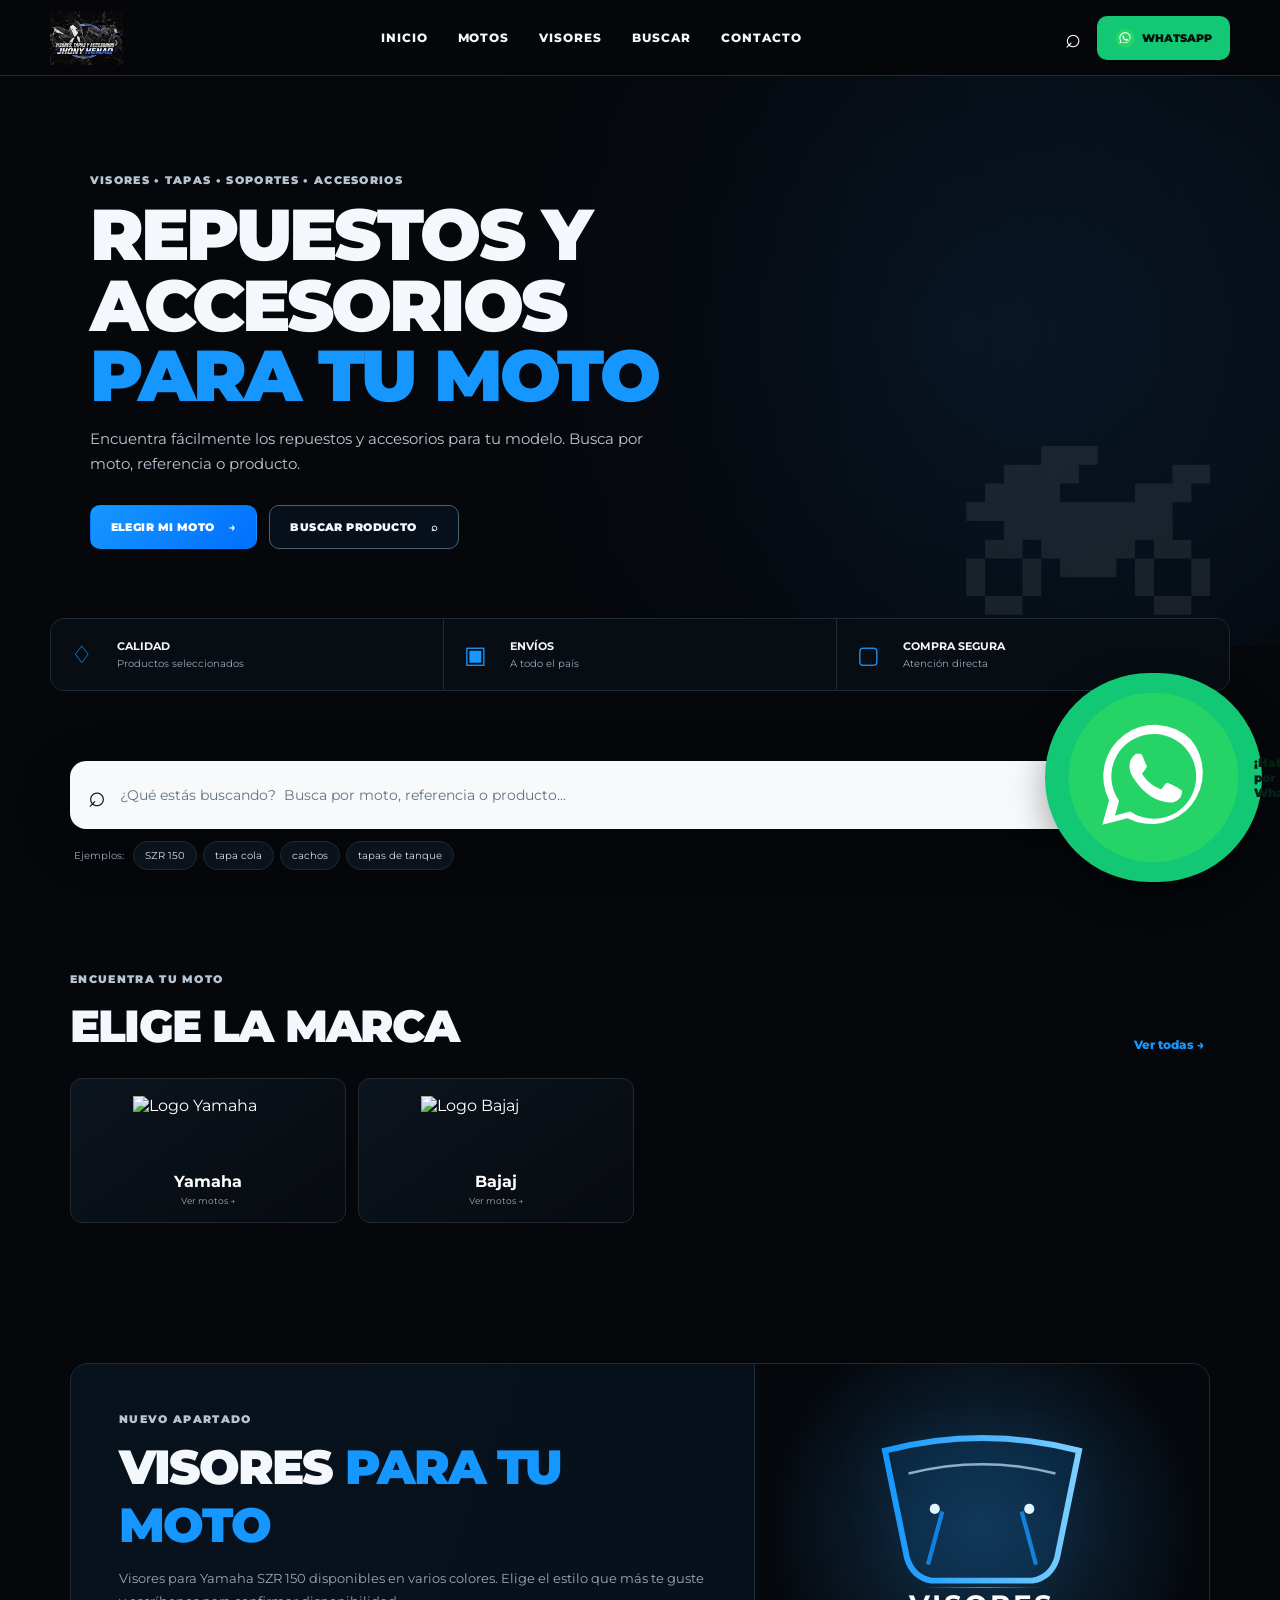
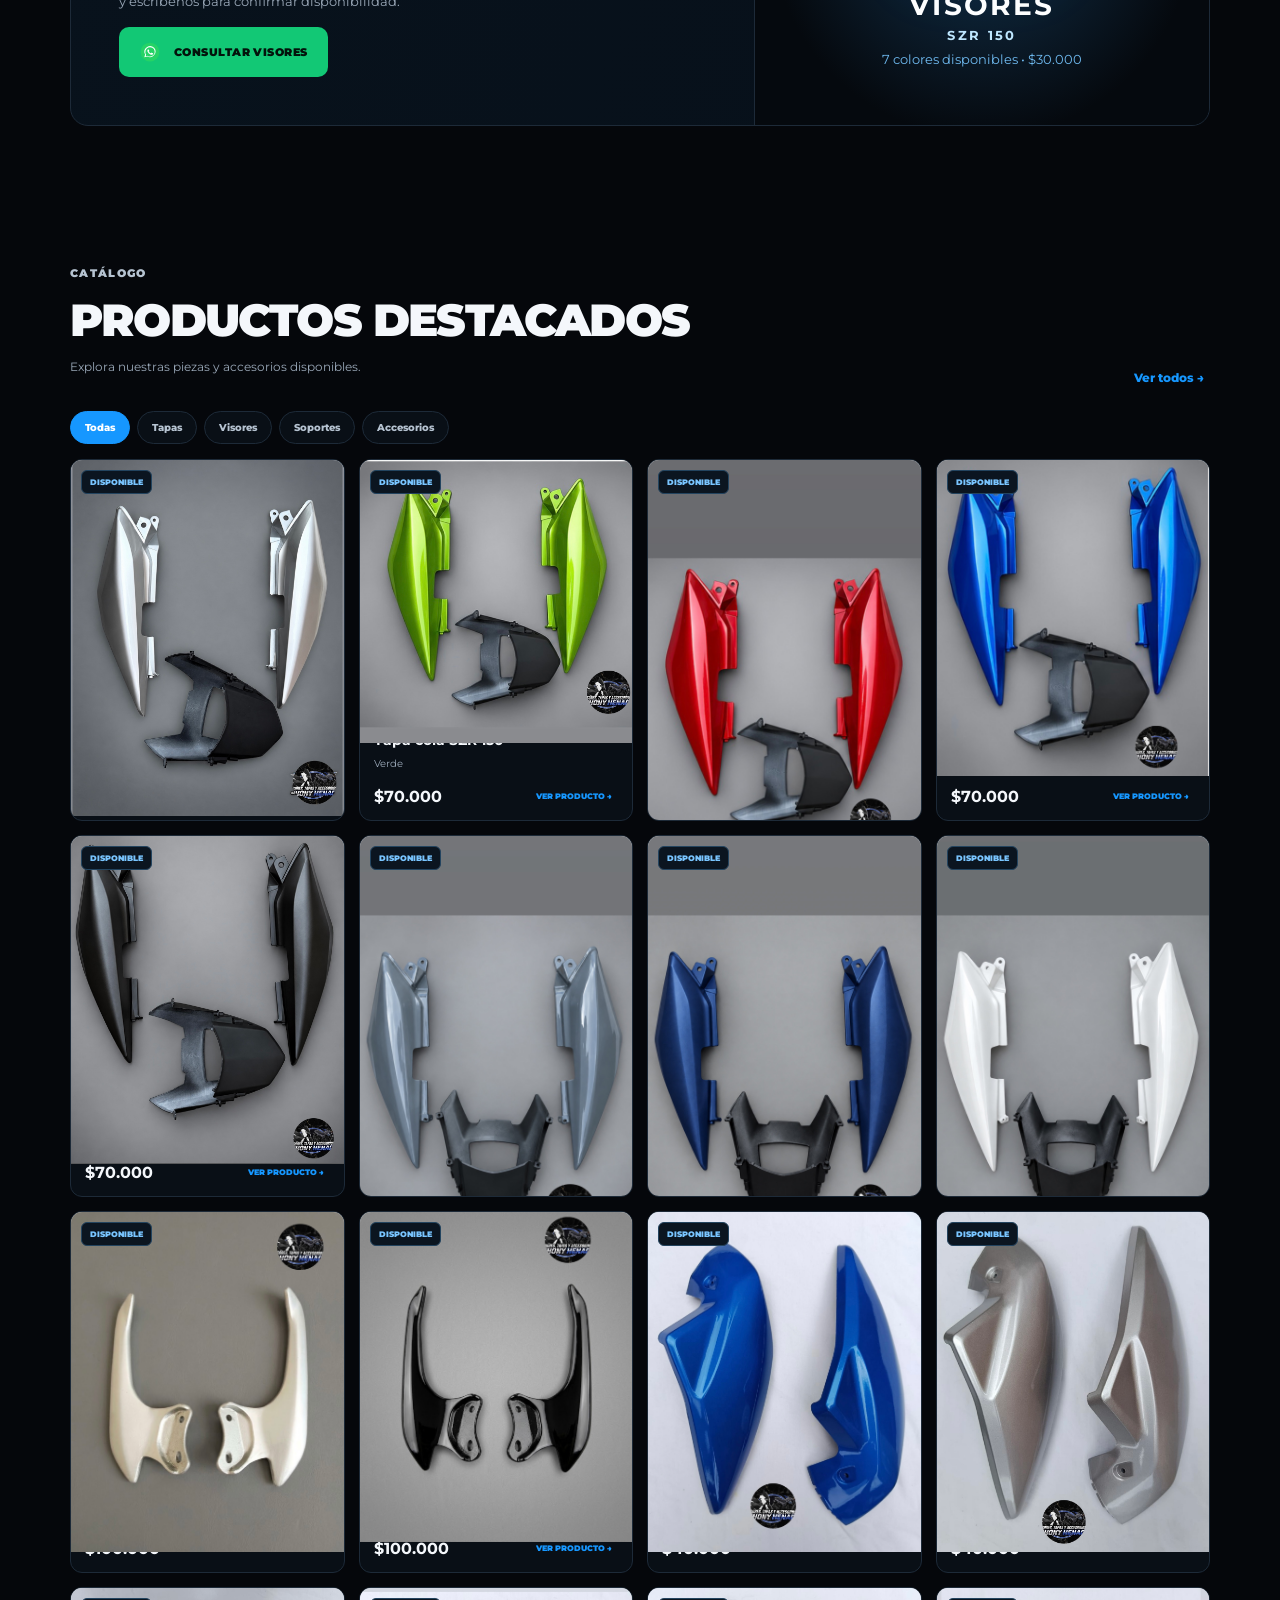
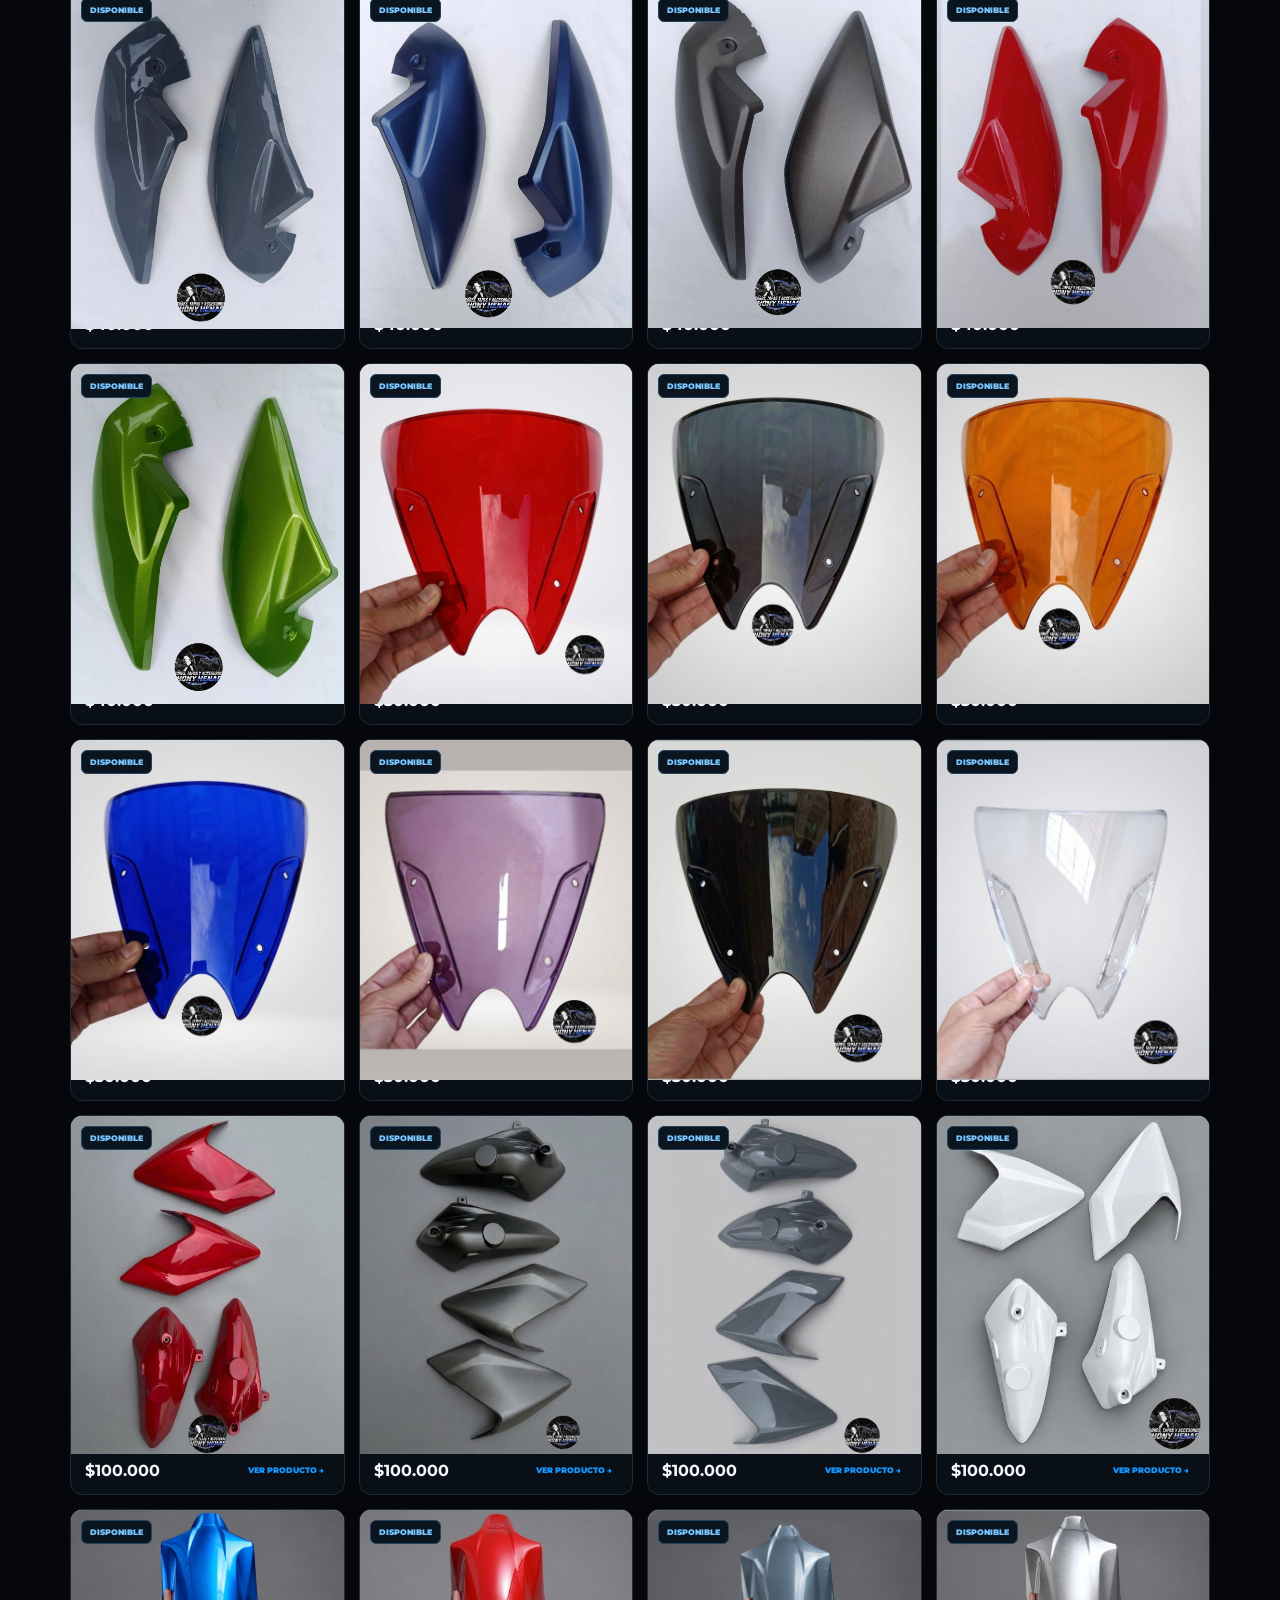
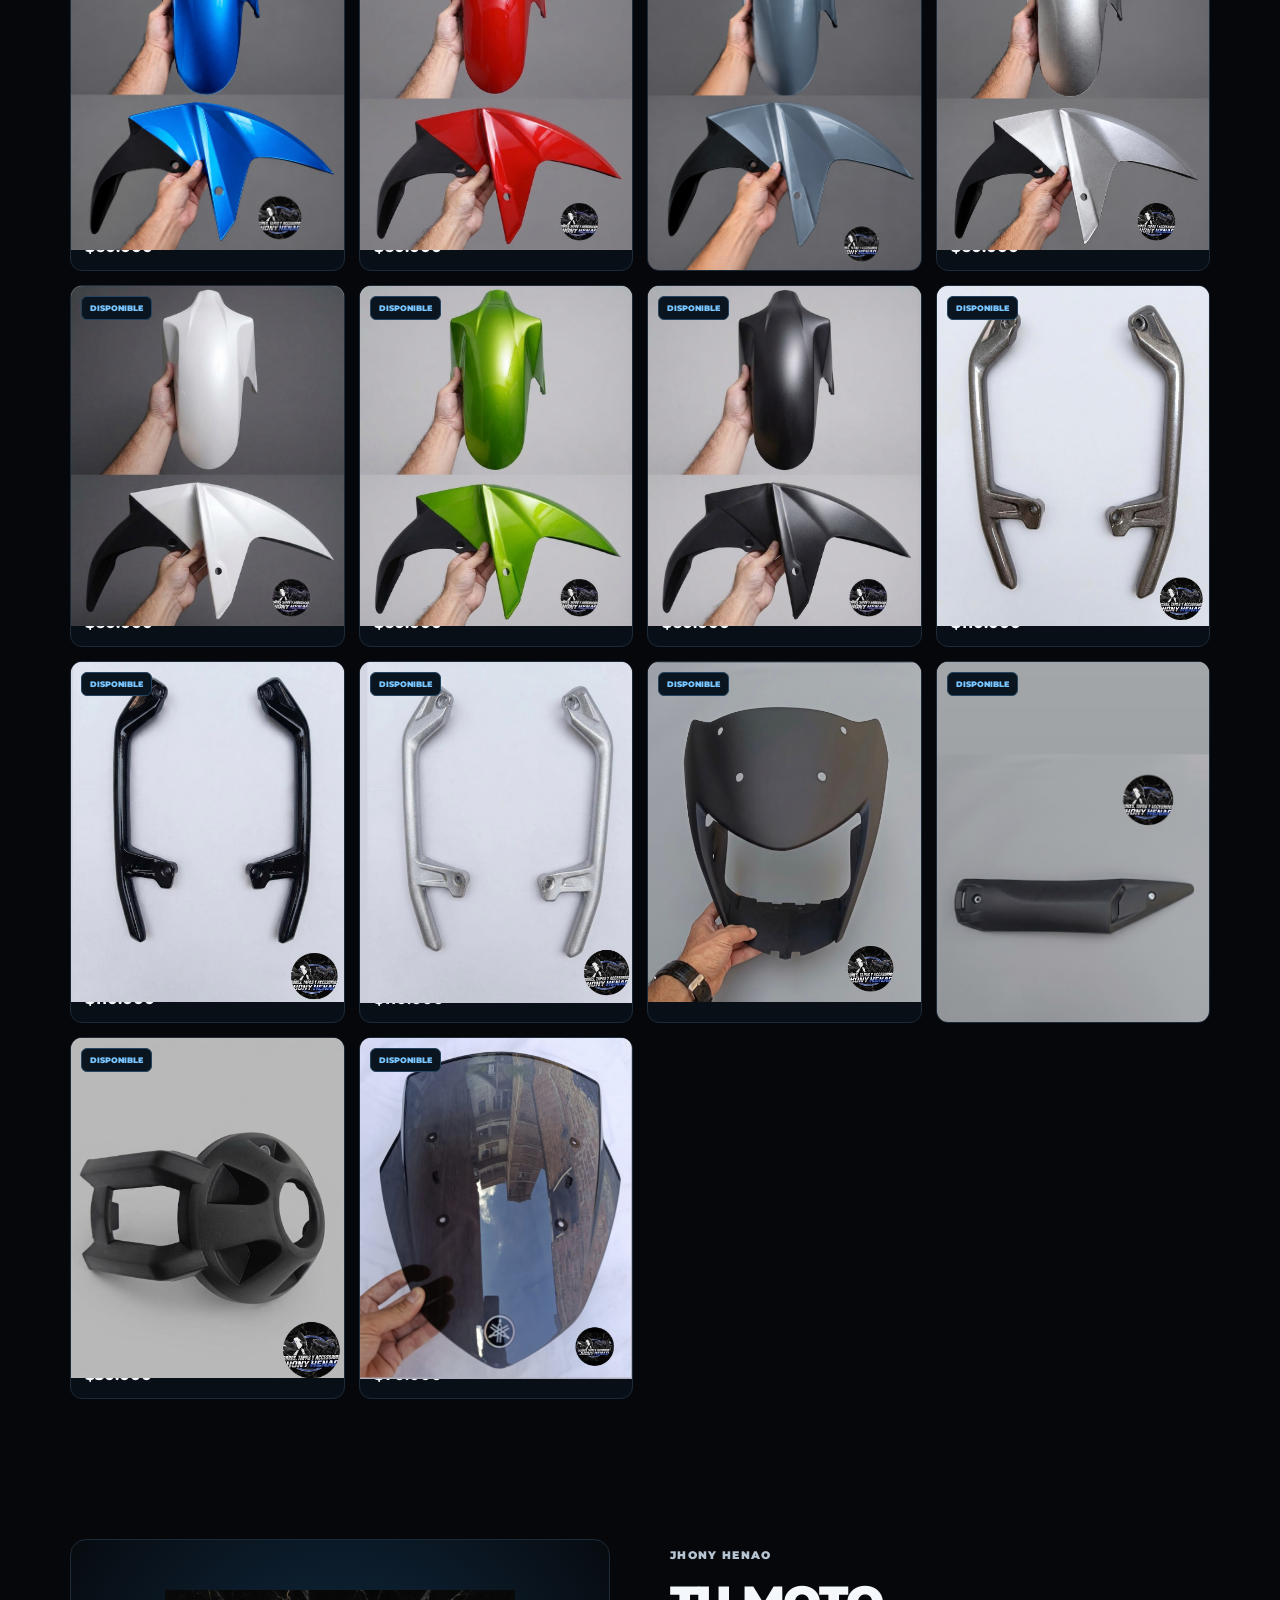
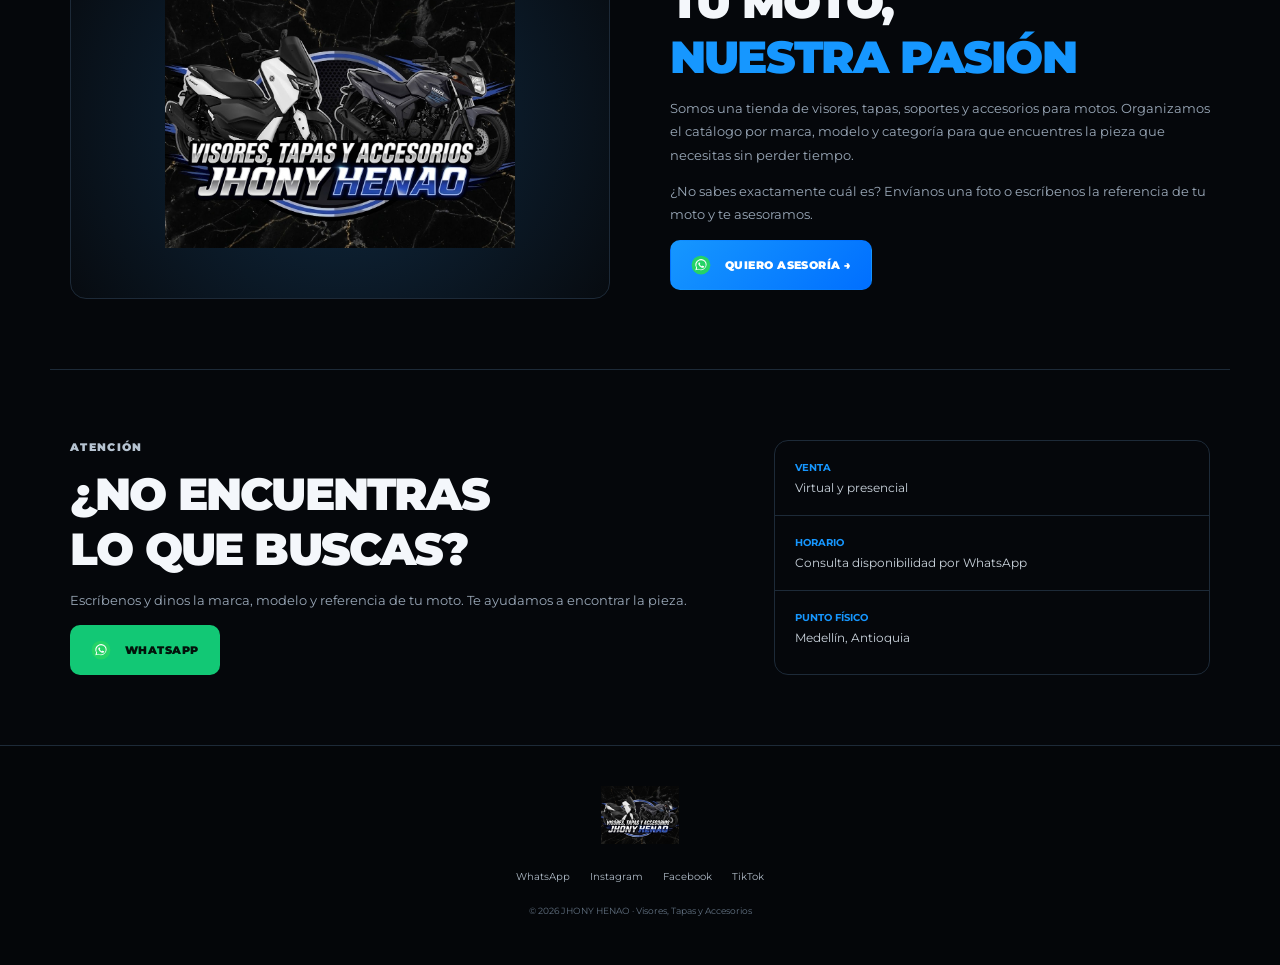
==== index.html @ 2db6bde0 "Add files via upload" ====
<!DOCTYPE html>
<html lang="es">
<head>
<meta charset="UTF-8">
<meta name="viewport" content="width=device-width, initial-scale=1.0, viewport-fit=cover">
<meta name="theme-color" content="#05070b">
<meta name="description" content="JHONY HENAO — Visores, tapas, soportes y accesorios para motos.">
<title>JHONY HENAO | Visores, Tapas y Accesorios</title>
<link rel="preconnect" href="https://fonts.googleapis.com">
<link rel="preconnect" href="https://fonts.gstatic.com" crossorigin>
<link href="https://fonts.googleapis.com/css2?family=Montserrat:wght@400;500;600;700;800;900&display=swap" rel="stylesheet">
<link rel="stylesheet" href="style.css?v=20260916-3">
</head>
<body>
<header class="site-header">
  <a class="brand" href="#inicio"><img src="logo.png" alt="JHONY HENAO"></a>
  <nav class="desktop-nav">
    <a href="#inicio">INICIO</a><a href="#motos">MOTOS</a><a href="#visores">VISORES</a><a href="#buscar">BUSCAR</a><a href="#contacto">CONTACTO</a>
  </nav>
  <div class="header-actions">
    <button class="icon-btn search-toggle" aria-label="Buscar">⌕</button>
    <a class="header-wa" href="https://api.whatsapp.com/send?phone=573016146491&text=Hola%2C%20JHONY%20HENAO.%20Quiero%20informaci%C3%B3n%20sobre%20un%20producto%20para%20mi%20moto." target="_blank" rel="noopener"><img src="whatsapp.svg" alt=""> WHATSAPP</a>
    <button class="menu-btn" id="menuBtn" aria-label="Abrir menú">☰</button>
  </div>
</header>

<div class="mobile-menu" id="mobileMenu">
  <a href="#inicio">Inicio</a><a href="#motos">Motos</a><a href="#visores">Visores</a><a href="#buscar">Buscar</a><a href="#contacto">Contacto</a>
</div>

<main id="inicio">
<section class="hero">
  <div class="hero-overlay"></div>
  <div class="hero-copy">
    <span class="eyebrow">VISORES • TAPAS • SOPORTES • ACCESORIOS</span>
    <h1>REPUESTOS Y ACCESORIOS<br><span>PARA TU MOTO</span></h1>
    <p>Encuentra fácilmente los repuestos y accesorios para tu modelo. Busca por moto, referencia o producto.</p>
    <div class="hero-actions">
      <a class="btn primary" href="#motos">ELEGIR MI MOTO <b>→</b></a>
      <a class="btn outline" href="#buscar">BUSCAR PRODUCTO <b>⌕</b></a>
    </div>
  </div>
</section>

<section class="trust-row">
  <div><span>♢</span><strong>CALIDAD</strong><small>Productos seleccionados</small></div>
  <div><span>▣</span><strong>ENVÍOS</strong><small>A todo el país</small></div>
  <div><span>▢</span><strong>COMPRA SEGURA</strong><small>Atención directa</small></div>
</section>

<section class="search-section" id="buscar">
  <div class="search-wrap">
    <span class="search-icon">⌕</span>
    <input id="searchInput" type="search" placeholder="¿Qué estás buscando?  Busca por moto, referencia o producto..." autocomplete="off">
    <button id="clearSearch" aria-label="Limpiar búsqueda">×</button>
  </div>
  <div class="search-hint">Ejemplos: <button data-search="SZR 150">SZR 150</button><button data-search="tapa cola">tapa cola</button><button data-search="cachos">cachos</button><button data-search="tapas de tanque">tapas de tanque</button></div>
</section>

<section class="section" id="motos">
  <div class="section-head"><div><span class="eyebrow">ENCUENTRA TU MOTO</span><h2>ELIGE LA MARCA</h2></div><button class="text-link" id="allBrands">Ver todas →</button></div>
  <div class="brand-grid" id="brandGrid"></div>
</section>

<section class="section model-section hidden" id="modelSection">
  <div class="section-head"><div><button class="back-link" id="backBrands">← Marcas</button><span class="eyebrow" id="selectedBrandLabel">MARCA</span><h2>ELIGE EL MODELO</h2></div></div>
  <div class="model-grid" id="modelGrid"></div>
</section>

<section class="section moto-section hidden" id="motoSection">
  <div class="moto-banner">
    <div><button class="back-link" id="backModels">← Modelos</button><span class="eyebrow" id="motoBrand">YAMAHA</span><h2 id="motoTitle">SZR 150</h2><p>Repuestos y accesorios disponibles para esta referencia.</p></div>
    <button class="btn primary" id="showMotoProducts">VER TODOS LOS PRODUCTOS →</button>
  </div>
  <div class="category-grid" id="categoryGrid"></div>
</section>

<section class="section visor-feature" id="visores">
  <div class="visor-feature-card">
    <div><span class="eyebrow">NUEVO APARTADO</span><h2>VISORES <span>PARA TU MOTO</span></h2><p>Visores para Yamaha SZR 150 disponibles en varios colores. Elige el estilo que más te guste y escríbenos para confirmar disponibilidad.</p><a class="btn wa" href="https://api.whatsapp.com/send?phone=573016146491&text=Hola%2C%20JHONY%20HENAO.%20Busco%20un%20visor%20para%20mi%20moto." target="_blank" rel="noopener"><img class="wa-icon" src="whatsapp.svg" alt=""> CONSULTAR VISORES</a></div>
    <div class="visor-art">
      <div class="visor-emblem" aria-hidden="true">
        <svg viewBox="0 0 320 210" role="img"><defs><linearGradient id="visorGlow" x1="0" x2="1"><stop offset="0" stop-color="#1697ff"/><stop offset="1" stop-color="#7bd0ff"/></linearGradient></defs><path d="M45 34 Q160 4 275 34 L249 161 Q242 184 220 188 L100 188 Q78 184 71 161 Z" fill="rgba(22,151,255,.08)" stroke="url(#visorGlow)" stroke-width="7"/><path d="M73 61 Q160 39 247 61" fill="none" stroke="#bfe8ff" stroke-width="3" opacity=".7"/><path d="M96 169 L113 106 M224 169 L207 106" stroke="#1697ff" stroke-width="5" opacity=".8"/><circle cx="104" cy="103" r="6" fill="#dff5ff"/><circle cx="216" cy="103" r="6" fill="#dff5ff"/></svg>
      </div><b>VISORES</b><strong>SZR 150</strong><small>7 colores disponibles • $30.000</small></div>
  </div>
</section>

<section class="section products-section" id="catalogo">
  <div class="section-head"><div><span class="eyebrow">CATÁLOGO</span><h2 id="productsTitle">PRODUCTOS DESTACADOS</h2><p id="productsSub">Explora nuestras piezas y accesorios disponibles.</p></div><button class="text-link" id="showAllProducts">Ver todos →</button></div>
  <div class="filter-row" id="filterRow">
    <button class="filter active" data-cat="Todas">Todas</button><button class="filter" data-cat="Tapas">Tapas</button><button class="filter" data-cat="Visores">Visores</button><button class="filter" data-cat="Soportes">Soportes</button><button class="filter" data-cat="Accesorios">Accesorios</button>
  </div>
  <div class="products" id="products"></div>
  <div class="empty-state hidden" id="emptyState"><strong>No encontramos esa pieza.</strong><span>Escríbenos por WhatsApp y te ayudamos a encontrarla.</span><a class="btn primary" href="https://api.whatsapp.com/send?phone=573016146491&text=Hola%2C%20JHONY%20HENAO.%20No%20encuentro%20la%20pieza%20que%20busco.%20%C2%BFMe%20pueden%20ayudar%3F" target="_blank" rel="noopener"><img class="wa-icon" src="whatsapp.svg" alt=""> PREGUNTAR POR WHATSAPP</a></div>
</section>

<section class="section about" id="nosotros">
  <div class="about-card"><img src="logo.png" alt="JHONY HENAO"></div>
  <div><span class="eyebrow">JHONY HENAO</span><h2>TU MOTO,<br><span>NUESTRA PASIÓN</span></h2><p>Somos una tienda de visores, tapas, soportes y accesorios para motos. Organizamos el catálogo por marca, modelo y categoría para que encuentres la pieza que necesitas sin perder tiempo.</p><p>¿No sabes exactamente cuál es? Envíanos una foto o escríbenos la referencia de tu moto y te asesoramos.</p><a class="btn primary" href="https://api.whatsapp.com/send?phone=573016146491&text=Hola%2C%20JHONY%20HENAO.%20Necesito%20asesor%C3%ADa%20para%20encontrar%20un%20repuesto%20para%20mi%20moto." target="_blank" rel="noopener"><img class="wa-icon" src="whatsapp.svg" alt=""> QUIERO ASESORÍA →</a></div>
</section>

<section class="section location" id="contacto">
  <div><span class="eyebrow">ATENCIÓN</span><h2>¿NO ENCUENTRAS<br>LO QUE BUSCAS?</h2><p>Escríbenos y dinos la marca, modelo y referencia de tu moto. Te ayudamos a encontrar la pieza.</p><a class="btn wa" href="https://api.whatsapp.com/send?phone=573016146491&text=Hola%2C%20JHONY%20HENAO.%20Quiero%20consultar%20por%20un%20repuesto%20para%20mi%20moto." target="_blank" rel="noopener"><img class="wa-icon" src="whatsapp.svg" alt=""> WHATSAPP</a></div>
  <div class="contact-info"><div><b>VENTA</b><span>Virtual y presencial</span></div><div><b>HORARIO</b><span>Consulta disponibilidad por WhatsApp</span></div><div><b>PUNTO FÍSICO</b><span>Medellín, Antioquia</span></div></div>
</section>
</main>

<footer><img src="logo.png" alt="JHONY HENAO"><div class="socials"><a href="https://wa.me/573016146491" target="_blank">WhatsApp</a><a href="#">Instagram</a><a href="#">Facebook</a><a href="#">TikTok</a></div><p>© <span id="year"></span> JHONY HENAO · Visores, Tapas y Accesorios</p></footer>

<a class="float-wa" href="https://api.whatsapp.com/send?phone=573016146491&text=Hola%2C%20JHONY%20HENAO.%20Necesito%20ayuda%20con%20un%20producto%20para%20mi%20moto." target="_blank" rel="noopener" aria-label="WhatsApp"><img src="whatsapp.svg" alt=""><span>¡Hablemos por WhatsApp!</span></a>

<div class="modal" id="productModal" aria-hidden="true">
  <div class="modal-backdrop" id="modalBackdrop"></div>
  <div class="modal-card"><button class="modal-close" id="modalClose">×</button><div class="modal-media"><img id="modalImage" src="" alt=""><div class="modal-thumbs" id="modalThumbs"></div></div><div class="modal-info"><span class="eyebrow" id="modalCategory">PRODUCTO</span><h2 id="modalName"></h2><strong id="modalPrice"></strong><p id="modalCompatibility"></p><p id="modalDescription"></p><div class="modal-tags" id="modalTags"></div><a class="btn wa full" id="modalWhatsapp" target="_blank" rel="noopener">CONSULTAR POR WHATSAPP</a></div></div>
</div>
<script src="productos.js?v=20260916-3"></script>
<script src="script.js?v=20260916-3"></script>
</body>
</html>
---- style.css ----
:root{--bg:#05070b;--panel:#0a0f16;--panel2:#0d141d;--line:#1d2a38;--text:#f4f7fb;--muted:#9aa8b8;--blue:#1697ff;--blue2:#006fff;--green:#12c875;--max:1180px}*{box-sizing:border-box}html{scroll-behavior:smooth}body{margin:0;background:var(--bg);color:var(--text);font-family:Montserrat,Arial,sans-serif}body.no-scroll{overflow:hidden}a{text-decoration:none;color:inherit}button,input{font:inherit}button{cursor:pointer}.site-header{height:76px;position:sticky;top:0;z-index:50;display:flex;align-items:center;justify-content:space-between;padding:10px max(18px,calc((100% - var(--max))/2));background:rgba(5,7,11,.94);backdrop-filter:blur(14px);border-bottom:1px solid var(--line)}.brand img{height:54px;width:auto;display:block}.desktop-nav{display:flex;gap:30px;font-size:12px;font-weight:800;letter-spacing:.08em}.desktop-nav a:hover{color:var(--blue)}.header-actions{display:flex;align-items:center;gap:10px}.icon-btn,.menu-btn{background:none;border:0;color:white;font-size:27px}.menu-btn{display:none}.header-wa{background:var(--green);color:#03130b;padding:12px 18px;border-radius:10px;font-size:11px;font-weight:900}.mobile-menu{display:none}.hero{min-height:570px;position:relative;display:flex;align-items:center;max-width:1400px;margin:auto;overflow:hidden;background:radial-gradient(circle at 75% 45%,#0b243c 0,#05070b 52%)}.hero:after{content:'🏍';position:absolute;right:4%;bottom:-25px;font-size:300px;opacity:.08;filter:grayscale(1)}.hero-overlay{position:absolute;inset:0;background:linear-gradient(90deg,#05070b 0%,rgba(5,7,11,.88) 42%,rgba(5,7,11,.22) 100%)}.hero-copy{position:relative;z-index:2;max-width:760px;padding:80px 7%}.eyebrow{display:block;color:#b6c3d1;font-size:11px;font-weight:900;letter-spacing:.12em;margin-bottom:12px}.hero h1,h2{margin:0;font-weight:900;letter-spacing:-.04em}.hero h1{font-size:clamp(38px,6vw,72px);line-height:.98}.hero h1 span,h2 span{color:var(--blue)}.hero p{max-width:620px;color:#bdc7d2;line-height:1.7;font-size:15px}.hero-actions{display:flex;gap:12px;flex-wrap:wrap;margin-top:28px}.btn{display:inline-flex;align-items:center;justify-content:center;gap:14px;border:1px solid transparent;border-radius:10px;padding:14px 20px;font-size:11px;font-weight:900;letter-spacing:.04em}.btn.primary{background:linear-gradient(135deg,var(--blue),var(--blue2));color:#fff}.btn.outline{border-color:#496276;background:#07101a}.btn.wa{background:var(--green);color:#03130b}.btn.full{width:100%;margin-top:18px}.trust-row{max-width:var(--max);margin:-28px auto 0;position:relative;z-index:4;display:grid;grid-template-columns:repeat(3,1fr);gap:1px;background:var(--line);border:1px solid var(--line);border-radius:14px;overflow:hidden}.trust-row>div{background:#080d13;padding:20px;display:grid;grid-template-columns:36px 1fr;column-gap:10px;align-items:center}.trust-row span{grid-row:span 2;color:var(--blue);font-size:24px}.trust-row strong{font-size:11px}.trust-row small{color:var(--muted);font-size:10px;margin-top:4px}.search-section,.section{max-width:var(--max);margin:0 auto;padding:70px 20px}.search-section{padding-bottom:20px}.search-wrap{height:68px;background:#f7f9fb;border-radius:16px;display:flex;align-items:center;padding:0 18px;color:#101820;box-shadow:0 14px 50px rgba(0,0,0,.28)}.search-icon{font-size:30px;margin-right:12px}.search-wrap input{border:0;outline:0;background:none;flex:1;font-size:14px;color:#17202a}.search-wrap input::placeholder{color:#647383}.search-wrap button{border:0;background:none;font-size:25px;color:#52606d}.search-hint{padding:12px 4px;color:var(--muted);font-size:10px}.search-hint button{background:#0b121a;border:1px solid var(--line);color:#d6dee7;border-radius:99px;padding:7px 11px;margin-left:6px;font-size:10px}.section-head{display:flex;justify-content:space-between;align-items:end;gap:20px;margin-bottom:25px}.section h2{font-size:clamp(28px,4vw,45px)}.section-head p{color:var(--muted);font-size:12px}.text-link,.back-link{background:none;border:0;color:var(--blue);font-weight:800;font-size:12px}.brand-grid{display:grid;grid-template-columns:repeat(4,1fr);gap:12px}.brand-card{min-height:145px;border:1px solid var(--line);background:linear-gradient(145deg,#0c141d,#070b10);border-radius:12px;color:white;text-align:left;padding:20px;display:flex;flex-direction:column;justify-content:center;align-items:center;transition:.2s}.brand-card:hover,.model-card:hover,.category-card:hover{border-color:var(--blue);transform:translateY(-2px)}.brand-mark{width:52px;height:52px;border-radius:50%;display:grid;place-items:center;background:#081a2d;border:1px solid #194a72;color:#1b9cff;font-size:26px;font-weight:900;margin-bottom:12px}.brand-card strong{font-size:16px}.brand-card small,.model-card small{font-size:9px;color:var(--muted);margin-top:7px}.hidden{display:none!important}.model-grid{display:grid;grid-template-columns:repeat(2,1fr);gap:10px}.model-card{border:1px solid var(--line);background:#090f16;border-radius:12px;color:white;padding:10px;display:flex;align-items:center;text-align:left;gap:14px;transition:.2s}.model-card i{margin-left:auto;font-size:24px;color:var(--muted)}.model-placeholder{width:70px;height:58px;border-radius:8px;background:#eef0f2;color:#17202a;display:grid;place-items:center;font-size:28px}.moto-banner{background:linear-gradient(120deg,#0a1621,#071018);border:1px solid var(--line);border-radius:16px;padding:32px;display:flex;align-items:end;justify-content:space-between;gap:20px;margin-bottom:18px}.moto-banner p{color:var(--muted);font-size:12px}.category-grid{display:grid;grid-template-columns:repeat(3,1fr);gap:12px}.category-card{background:#090f16;border:1px solid var(--line);border-radius:12px;color:white;text-align:left;padding:22px;min-height:155px;display:flex;flex-direction:column;transition:.2s}.category-card>span{font-size:26px;color:var(--blue);margin-bottom:20px}.category-card b{font-size:15px}.category-card small{color:var(--muted);line-height:1.5;margin-top:7px}.category-card em{font-style:normal;color:var(--blue);font-size:10px;font-weight:800;margin-top:auto}.filter-row{display:flex;gap:7px;overflow:auto;padding-bottom:15px}.filter{white-space:nowrap;border:1px solid var(--line);background:#090f16;color:#b6c3d1;padding:9px 14px;border-radius:99px;font-size:10px;font-weight:800}.filter.active{background:var(--blue);border-color:var(--blue);color:#fff}.products{display:grid;grid-template-columns:repeat(4,1fr);gap:14px}.product{background:#090f16;border:1px solid var(--line);border-radius:12px;overflow:hidden;cursor:pointer;transition:.2s}.product:hover{transform:translateY(-3px);border-color:#31506a}.product-image{height:230px;background:#e9ebed;position:relative;display:grid;place-items:center}.product-image img{width:100%;height:100%;object-fit:contain}.tag{position:absolute;left:10px;top:10px;background:#0b1520;color:#79c5ff;border:1px solid #23445f;padding:6px 8px;border-radius:6px;font-size:8px;font-weight:900}.product-info{padding:14px}.product-type{font-size:8px;color:#6fbaf0;font-weight:900}.product-info h3{margin:8px 0 3px;font-size:14px}.product-info>small{color:var(--muted);font-size:10px}.product-bottom{display:flex;align-items:center;justify-content:space-between;gap:8px;margin-top:16px}.product-bottom strong{font-size:16px}.product-bottom button{border:0;background:none;color:var(--blue);font-size:8px;font-weight:900}.empty-state{border:1px dashed #294158;border-radius:14px;padding:35px;text-align:center;display:flex;flex-direction:column;align-items:center;gap:8px}.empty-state span{color:var(--muted);font-size:12px;margin-bottom:10px}.about{display:grid;grid-template-columns:1fr 1fr;gap:60px;align-items:center}.about-card{min-height:360px;border:1px solid var(--line);border-radius:16px;background:radial-gradient(circle,#102b43,#070b10);display:grid;place-items:center}.about-card img{width:min(65%,380px)}.about p,.location p{color:var(--muted);line-height:1.8;font-size:13px}.location{display:grid;grid-template-columns:1.2fr .8fr;gap:50px;border-top:1px solid var(--line)}.contact-info{border:1px solid var(--line);border-radius:14px;overflow:hidden}.contact-info div{padding:20px;border-bottom:1px solid var(--line);display:flex;flex-direction:column;gap:6px}.contact-info div:last-child{border:0}.contact-info b{font-size:10px;color:var(--blue)}.contact-info span{font-size:12px;color:#cbd4dd}footer{border-top:1px solid var(--line);padding:40px 20px;text-align:center;background:#040609}footer img{height:58px}.socials{display:flex;justify-content:center;gap:20px;margin:22px 0}.socials a{font-size:10px;color:#aeb9c5}footer p{font-size:9px;color:#627181}.float-wa{position:fixed;right:18px;bottom:18px;z-index:45;background:var(--green);color:#032114;border-radius:999px;padding:14px 18px;display:flex;align-items:center;gap:10px;font-size:12px;font-weight:900;box-shadow:0 12px 35px rgba(0,0,0,.35)}.modal{position:fixed;inset:0;z-index:100;display:none;align-items:center;justify-content:center;padding:18px}.modal.open{display:flex}.modal-backdrop{position:absolute;inset:0;background:rgba(0,0,0,.75);backdrop-filter:blur(8px)}.modal-card{position:relative;z-index:2;width:min(900px,100%);background:#080d13;border:1px solid var(--line);border-radius:16px;overflow:hidden;display:grid;grid-template-columns:1fr 1fr}.modal-media{background:#eceeef;min-height:420px;display:grid;place-items:center}.modal-media img{width:100%;height:100%;object-fit:contain}.modal-info{padding:38px;display:flex;flex-direction:column;justify-content:center}.modal-info h2{font-size:30px;margin:5px 0 10px}.modal-info>strong{font-size:25px}.modal-info p{color:var(--muted);font-size:12px;line-height:1.6}.modal-tags{display:flex;flex-wrap:wrap;gap:6px}.modal-tags span{font-size:9px;padding:7px 9px;border:1px solid var(--line);border-radius:99px;color:#aab6c3}.modal-close{position:absolute;right:12px;top:10px;z-index:3;border:0;background:#05070b;color:white;width:36px;height:36px;border-radius:50%;font-size:25px}
@media(max-width:900px){.desktop-nav,.header-wa{display:none}.menu-btn{display:block}.hero{min-height:520px}.hero-copy{padding:70px 24px}.trust-row{margin:0 14px}.brand-grid{grid-template-columns:repeat(2,1fr)}.products{grid-template-columns:repeat(2,1fr)}.category-grid{grid-template-columns:repeat(2,1fr)}.about,.location{grid-template-columns:1fr;gap:30px}.modal-card{grid-template-columns:1fr}.modal-media{min-height:280px;max-height:45vh}.modal-info{padding:24px}.float-wa span{display:none}}
@media(max-width:560px){.site-header{height:68px}.brand img{height:47px}.hero h1{font-size:38px}.hero p{font-size:13px}.hero-actions .btn{width:100%}.trust-row{grid-template-columns:1fr}.trust-row>div{padding:14px}.search-wrap{height:60px}.section,.search-section{padding:45px 15px}.section-head{align-items:start;flex-direction:column}.brand-grid,.products,.category-grid,.model-grid{grid-template-columns:1fr 1fr}.product-image{height:180px}.product-info h3{font-size:12px}.product-bottom{align-items:flex-start;flex-direction:column}.moto-banner{padding:22px;align-items:flex-start;flex-direction:column}.moto-banner .btn{width:100%}.about-card{min-height:250px}.float-wa{right:12px;bottom:12px;width:52px;height:52px;padding:0;justify-content:center;font-size:20px}.hero:after{font-size:180px}}

/* Marca y WhatsApp */
.header-wa{display:inline-flex;align-items:center;gap:7px}.header-wa img,.wa-icon{width:20px;height:20px;display:inline-block}.btn.wa{display:inline-flex;align-items:center}.brand-logo{width:150px;height:68px;object-fit:contain;margin-bottom:8px}.brand-card{padding:12px}.brand-card small{margin-top:4px}.visor-feature-card{border:1px solid var(--line);border-radius:18px;overflow:hidden;background:linear-gradient(110deg,#08121c,#07101a);display:grid;grid-template-columns:1.2fr .8fr;min-height:330px}.visor-feature-card>div:first-child{padding:48px}.visor-feature-card h2{font-size:clamp(30px,4vw,48px);margin-bottom:12px}.visor-feature-card p{color:var(--muted);line-height:1.8;font-size:13px;max-width:620px}.visor-art{position:relative;display:flex;flex-direction:column;align-items:center;justify-content:center;background:radial-gradient(circle at 50% 45%,#12304a,#05090e 70%);border-left:1px solid var(--line)}.visor-art b{font-size:28px;color:#fff;letter-spacing:.08em;margin-top:12px}.visor-art small{color:#6fbaf0;margin-top:5px}.visor-emblem{width:270px;filter:drop-shadow(0 0 25px rgba(22,151,255,.18));animation:visorFloat 4s ease-in-out infinite}.visor-emblem svg{width:100%;height:auto;display:block}.visor-art strong{font-size:13px;color:#bfe8ff;letter-spacing:.18em;margin-top:5px}.visor-art b{font-size:28px;color:#fff;letter-spacing:.08em;margin-top:0}.visor-art small{color:#6fbaf0;margin-top:8px}.visor-emblem:after{content:"";display:block;height:1px;width:120px;margin:-12px auto 0;background:linear-gradient(90deg,transparent,#1697ff,transparent)}@keyframes visorFloat{50%{transform:translateY(-7px)}}
@media(max-width:900px){.header-wa{display:inline-flex}.visor-feature-card{grid-template-columns:1fr}.visor-art{min-height:220px;border-left:0;border-top:1px solid var(--line)}.visor-feature-card>div:first-child{padding:28px}}
@media(max-width:560px){.header-wa{display:none}.visor-feature-card>div:first-child{padding:24px}.visor-emblem{width:210px}}

/* Ajuste visual de las referencias de moto: solo añade la imagen, sin cambiar la estructura. */
.model-placeholder{overflow:hidden;padding:0;background:#eef0f2}
.model-placeholder img{width:100%;height:100%;object-fit:contain;display:block}

/* Modal de producto: imagen perfectamente centrada y separada de la descripción. */
.modal{overflow:auto}
.modal-card{max-height:calc(100vh - 36px);overflow:hidden}
.modal-media{min-width:0;min-height:420px;height:420px;overflow:hidden}
.modal-media img{display:block;width:100%;height:100%;max-width:100%;max-height:100%;object-fit:contain;object-position:center center}
@media(max-width:900px){
  .modal{padding:10px}
  .modal-card{width:100%;max-height:calc(100vh - 20px);overflow-y:auto;display:grid}
  .modal-media{height:min(42vh,320px);min-height:220px;max-height:none;overflow:hidden}
  .modal-media img{width:100%;height:100%;object-fit:contain;object-position:center}
  .modal-info{padding:22px}
}

/* Ajuste definitivo para experiencia móvil: al abrir un producto, la foto completa queda visible y la información va compacta debajo. */
@media (max-width: 900px){
  .modal{padding:8px;align-items:center;overflow-y:auto}
  .modal-card{
    display:flex;
    flex-direction:column;
    width:100%;
    max-width:520px;
    max-height:calc(100svh - 16px);
    overflow-y:auto;
    overflow-x:hidden;
    border-radius:14px;
  }
  .modal-media{
    flex:0 0 auto;
    width:100%;
    height:52svh;
    min-height:0;
    max-height:460px;
    background:#eceeef;
    display:flex;
    align-items:center;
    justify-content:center;
    overflow:hidden;
  }
  .modal-media img{
    display:block;
    width:100%;
    height:100%;
    max-width:100%;
    max-height:100%;
    object-fit:contain;
    object-position:center center;
  }
  .modal-info{
    flex:0 0 auto;
    padding:14px 16px 16px;
    display:flex;
    flex-direction:column;
    justify-content:flex-start;
    gap:0;
  }
  .modal-info .eyebrow{font-size:8px;margin:0 0 4px}
  .modal-info h2{font-size:20px;line-height:1.12;margin:0 0 6px;letter-spacing:-.035em}
  .modal-info>strong{font-size:18px;line-height:1.1;margin-bottom:5px}
  .modal-info p{font-size:10px;line-height:1.35;margin:3px 0 8px}
  .modal-tags{gap:4px;margin-bottom:2px}
  .modal-tags span{font-size:8px;padding:5px 7px}
  .modal-info .btn.full{font-size:9px;padding:11px 12px;margin-top:10px;border-radius:9px}
  .modal-close{right:8px;top:8px;width:38px;height:38px;font-size:23px}
}

@media (max-width:560px){
  .modal{padding:6px}
  .modal-card{max-width:none;max-height:calc(100svh - 12px)}
  .modal-media{height:48svh;max-height:390px}
  .modal-info{padding:12px 14px 14px}
  .modal-info h2{font-size:18px}
  .modal-info>strong{font-size:17px}
  .modal-info p{font-size:9px}
  .modal-tags span{font-size:7px;padding:4px 6px}
  .modal-info .btn.full{font-size:8px;padding:10px;margin-top:8px}
}

/* Catálogo administrable: galería de varias fotos dentro del producto. */
.modal-media{position:relative;display:flex!important;align-items:center;justify-content:center;flex-direction:column;gap:8px;padding-bottom:12px}
.modal-thumbs{position:absolute;left:10px;right:10px;bottom:10px;display:flex;justify-content:center;gap:7px;z-index:2;overflow-x:auto;padding:3px}
.modal-thumb{width:58px;height:48px;flex:0 0 58px;padding:0;border:1px solid #536270;border-radius:7px;background:#080d13;overflow:hidden;opacity:.72}
.modal-thumb.active{border-color:var(--blue);opacity:1;box-shadow:0 0 0 1px var(--blue)}
.modal-thumb img{width:100%;height:100%;object-fit:contain;background:#eceeef}
#modalDescription{margin-top:2px}
@media(max-width:900px){.modal-thumbs{bottom:8px}.modal-thumb{width:52px;height:43px;flex-basis:52px}}
@media(max-width:560px){.modal-thumbs{bottom:6px;gap:5px}.modal-thumb{width:45px;height:37px;flex-basis:45px}}
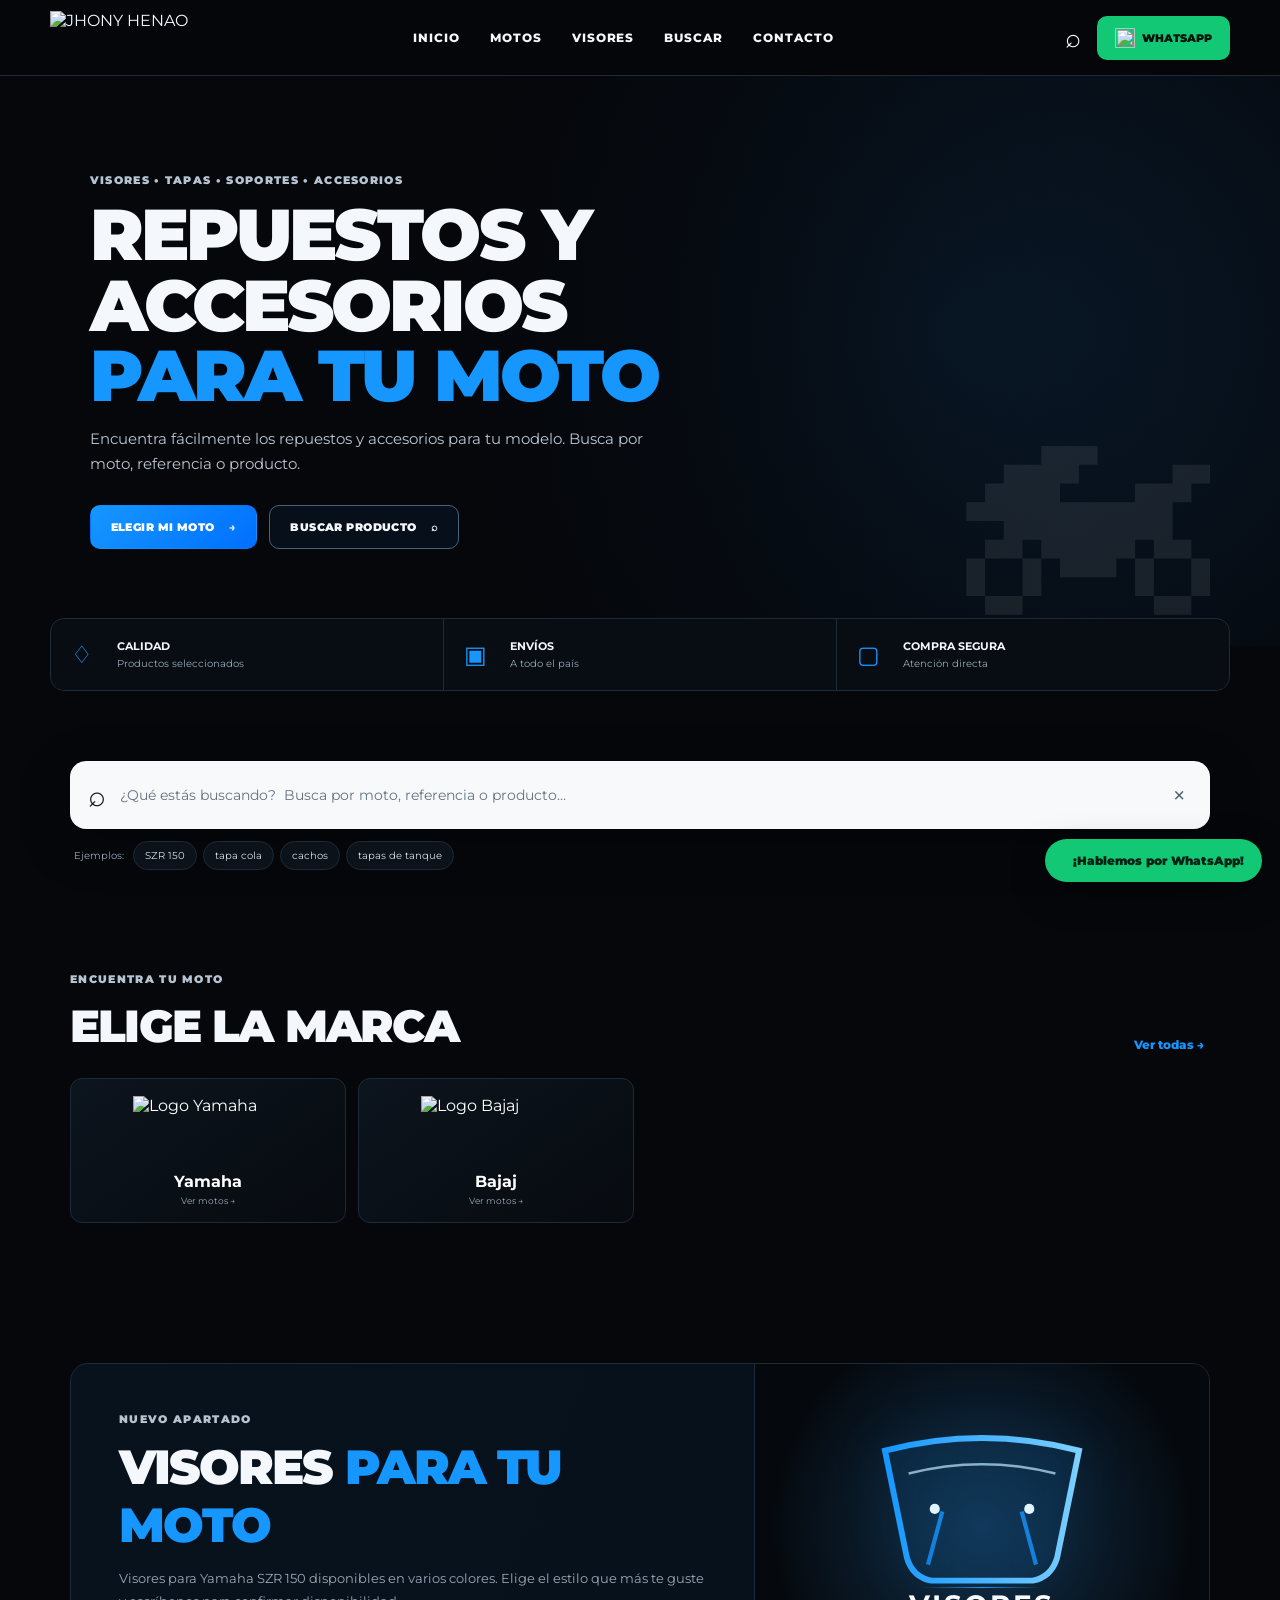
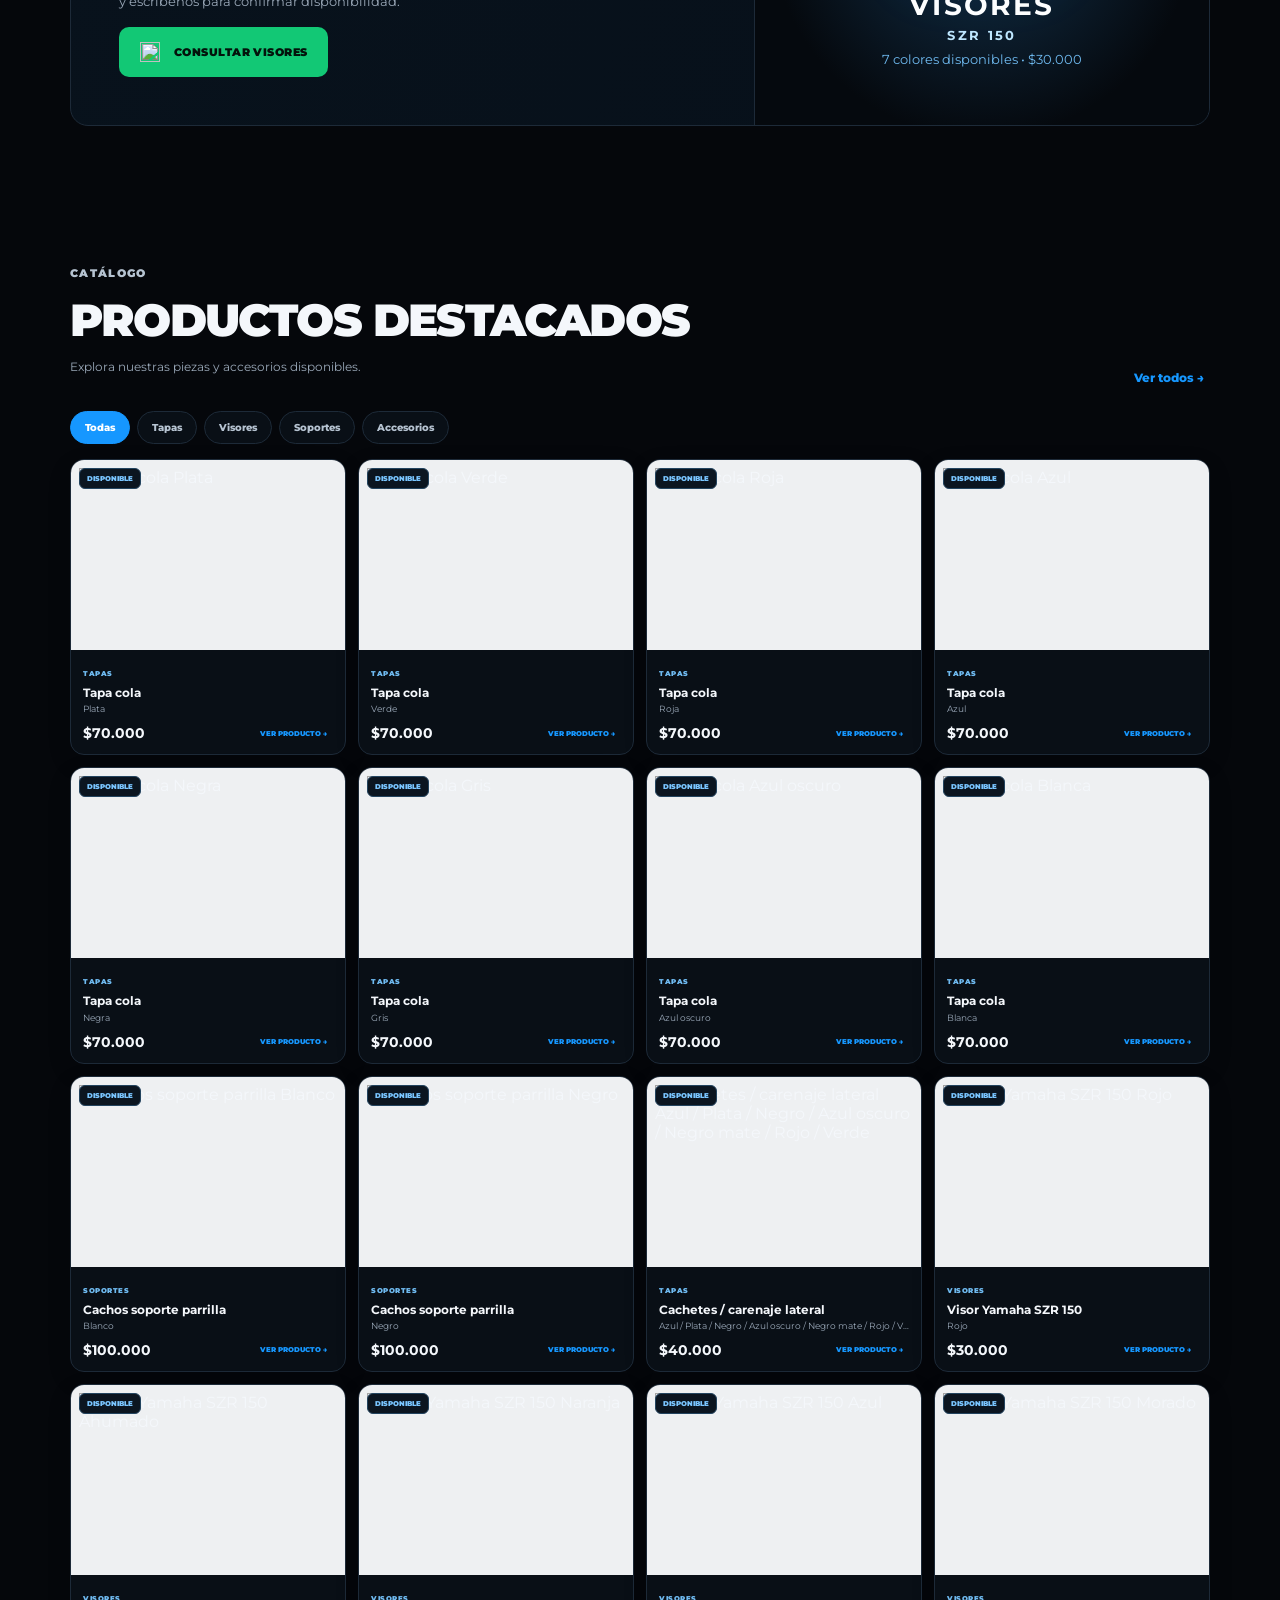
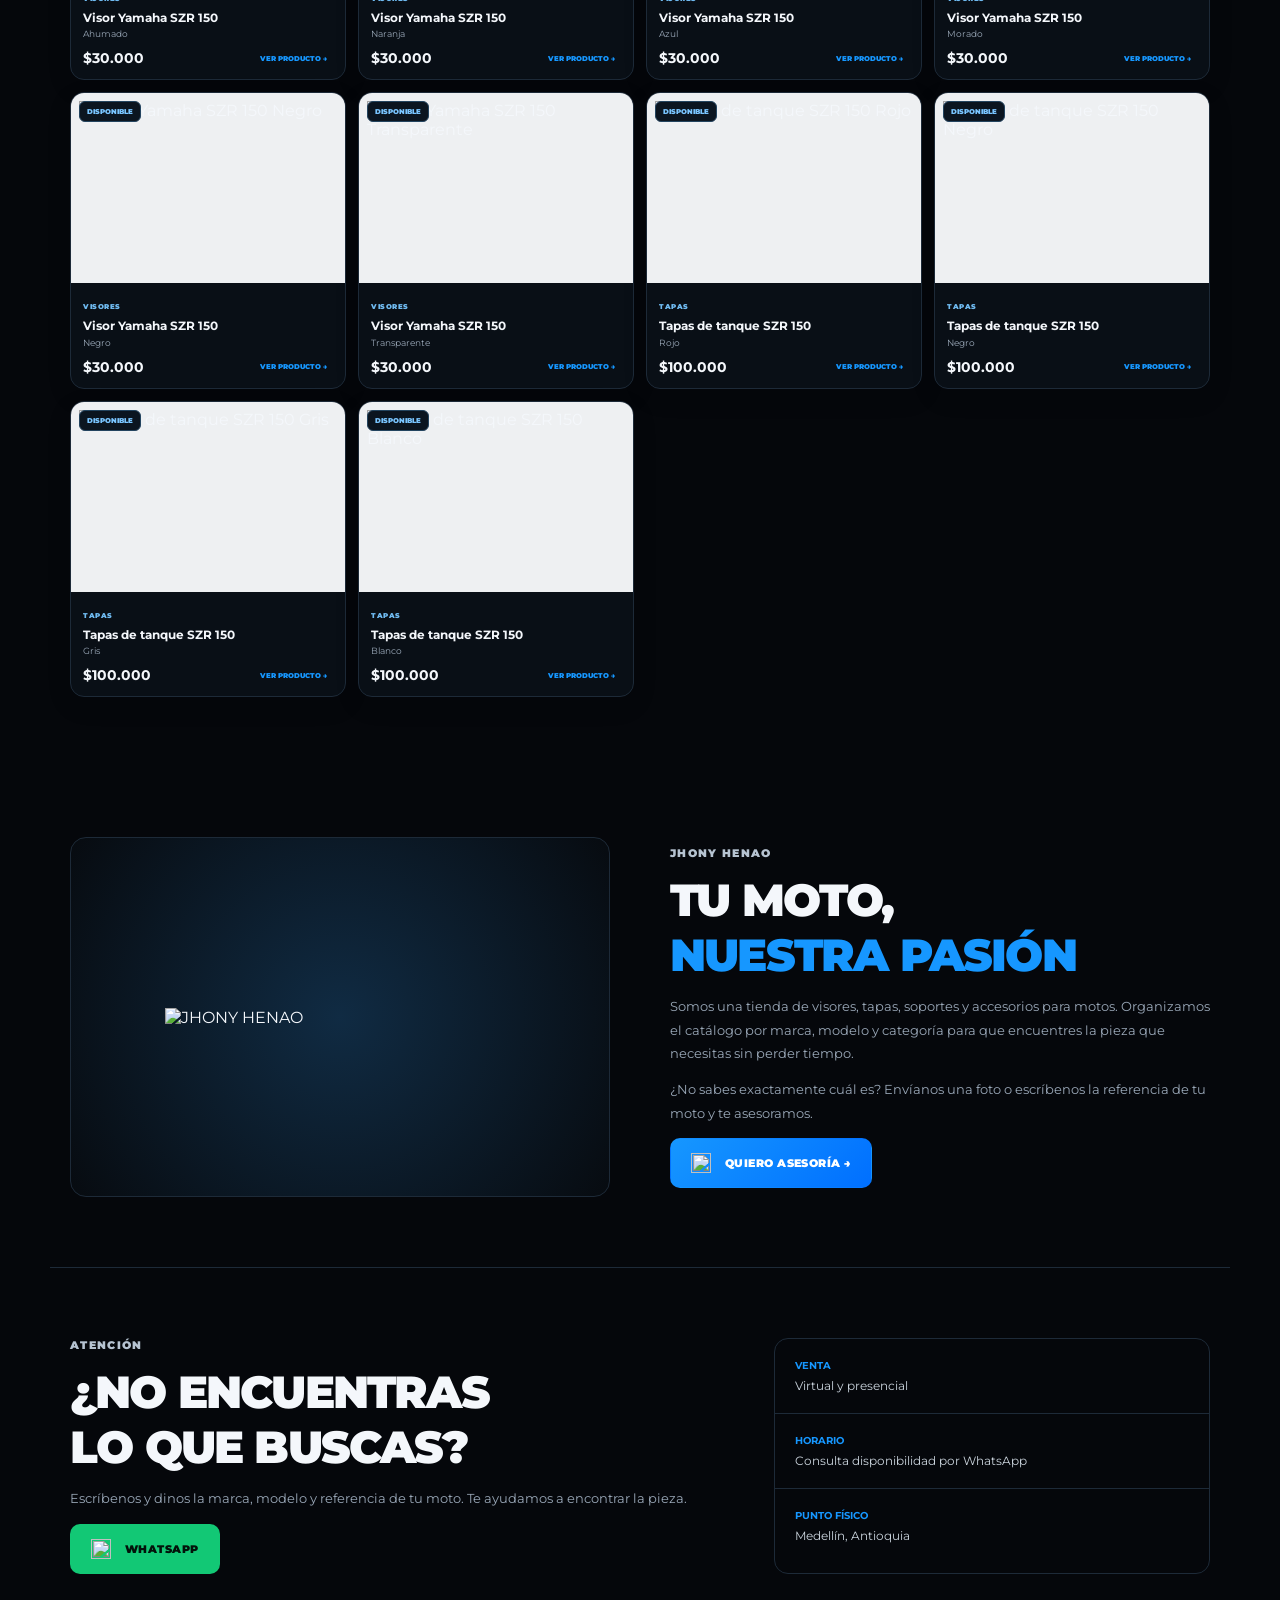
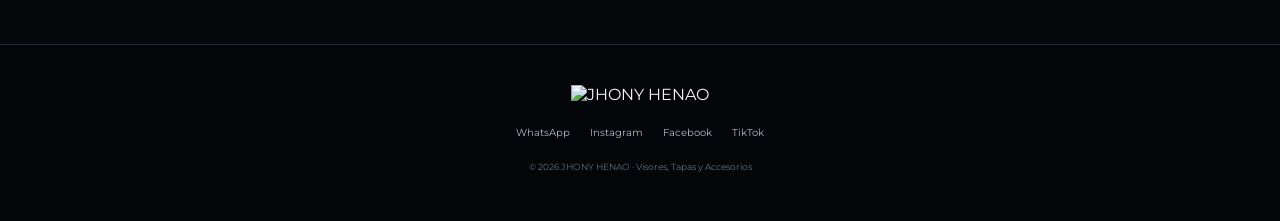
==== commit 7492e41c: "Add files via upload" ====
--- a/index.html
+++ b/index.html
@@ -13,13 +13,13 @@
 </head>
 <body>
 <header class="site-header">
-  <a class="brand" href="#inicio"><img src="logo.png" alt="JHONY HENAO"></a>
+  <a class="brand" href="#inicio"><img src="imagenes/logo.png" alt="JHONY HENAO"></a>
   <nav class="desktop-nav">
     <a href="#inicio">INICIO</a><a href="#motos">MOTOS</a><a href="#visores">VISORES</a><a href="#buscar">BUSCAR</a><a href="#contacto">CONTACTO</a>
   </nav>
   <div class="header-actions">
     <button class="icon-btn search-toggle" aria-label="Buscar">⌕</button>
-    <a class="header-wa" href="https://api.whatsapp.com/send?phone=573016146491&text=Hola%2C%20JHONY%20HENAO.%20Quiero%20informaci%C3%B3n%20sobre%20un%20producto%20para%20mi%20moto." target="_blank" rel="noopener"><img src="whatsapp.svg" alt=""> WHATSAPP</a>
+    <a class="header-wa" href="https://api.whatsapp.com/send?phone=573016146491&text=Hola%2C%20JHONY%20HENAO.%20Quiero%20informaci%C3%B3n%20sobre%20un%20producto%20para%20mi%20moto." target="_blank" rel="noopener"><img src="imagenes/whatsapp.svg" alt=""> WHATSAPP</a>
     <button class="menu-btn" id="menuBtn" aria-label="Abrir menú">☰</button>
   </div>
 </header>
@@ -77,7 +77,7 @@
 
 <section class="section visor-feature" id="visores">
   <div class="visor-feature-card">
-    <div><span class="eyebrow">NUEVO APARTADO</span><h2>VISORES <span>PARA TU MOTO</span></h2><p>Visores para Yamaha SZR 150 disponibles en varios colores. Elige el estilo que más te guste y escríbenos para confirmar disponibilidad.</p><a class="btn wa" href="https://api.whatsapp.com/send?phone=573016146491&text=Hola%2C%20JHONY%20HENAO.%20Busco%20un%20visor%20para%20mi%20moto." target="_blank" rel="noopener"><img class="wa-icon" src="whatsapp.svg" alt=""> CONSULTAR VISORES</a></div>
+    <div><span class="eyebrow">NUEVO APARTADO</span><h2>VISORES <span>PARA TU MOTO</span></h2><p>Visores para Yamaha SZR 150 disponibles en varios colores. Elige el estilo que más te guste y escríbenos para confirmar disponibilidad.</p><a class="btn wa" href="https://api.whatsapp.com/send?phone=573016146491&text=Hola%2C%20JHONY%20HENAO.%20Busco%20un%20visor%20para%20mi%20moto." target="_blank" rel="noopener"><img class="wa-icon" src="imagenes/whatsapp.svg" alt=""> CONSULTAR VISORES</a></div>
     <div class="visor-art">
       <div class="visor-emblem" aria-hidden="true">
         <svg viewBox="0 0 320 210" role="img"><defs><linearGradient id="visorGlow" x1="0" x2="1"><stop offset="0" stop-color="#1697ff"/><stop offset="1" stop-color="#7bd0ff"/></linearGradient></defs><path d="M45 34 Q160 4 275 34 L249 161 Q242 184 220 188 L100 188 Q78 184 71 161 Z" fill="rgba(22,151,255,.08)" stroke="url(#visorGlow)" stroke-width="7"/><path d="M73 61 Q160 39 247 61" fill="none" stroke="#bfe8ff" stroke-width="3" opacity=".7"/><path d="M96 169 L113 106 M224 169 L207 106" stroke="#1697ff" stroke-width="5" opacity=".8"/><circle cx="104" cy="103" r="6" fill="#dff5ff"/><circle cx="216" cy="103" r="6" fill="#dff5ff"/></svg>
@@ -91,23 +91,23 @@
     <button class="filter active" data-cat="Todas">Todas</button><button class="filter" data-cat="Tapas">Tapas</button><button class="filter" data-cat="Visores">Visores</button><button class="filter" data-cat="Soportes">Soportes</button><button class="filter" data-cat="Accesorios">Accesorios</button>
   </div>
   <div class="products" id="products"></div>
-  <div class="empty-state hidden" id="emptyState"><strong>No encontramos esa pieza.</strong><span>Escríbenos por WhatsApp y te ayudamos a encontrarla.</span><a class="btn primary" href="https://api.whatsapp.com/send?phone=573016146491&text=Hola%2C%20JHONY%20HENAO.%20No%20encuentro%20la%20pieza%20que%20busco.%20%C2%BFMe%20pueden%20ayudar%3F" target="_blank" rel="noopener"><img class="wa-icon" src="whatsapp.svg" alt=""> PREGUNTAR POR WHATSAPP</a></div>
+  <div class="empty-state hidden" id="emptyState"><strong>No encontramos esa pieza.</strong><span>Escríbenos por WhatsApp y te ayudamos a encontrarla.</span><a class="btn primary" href="https://api.whatsapp.com/send?phone=573016146491&text=Hola%2C%20JHONY%20HENAO.%20No%20encuentro%20la%20pieza%20que%20busco.%20%C2%BFMe%20pueden%20ayudar%3F" target="_blank" rel="noopener"><img class="wa-icon" src="imagenes/whatsapp.svg" alt=""> PREGUNTAR POR WHATSAPP</a></div>
 </section>
 
 <section class="section about" id="nosotros">
-  <div class="about-card"><img src="logo.png" alt="JHONY HENAO"></div>
-  <div><span class="eyebrow">JHONY HENAO</span><h2>TU MOTO,<br><span>NUESTRA PASIÓN</span></h2><p>Somos una tienda de visores, tapas, soportes y accesorios para motos. Organizamos el catálogo por marca, modelo y categoría para que encuentres la pieza que necesitas sin perder tiempo.</p><p>¿No sabes exactamente cuál es? Envíanos una foto o escríbenos la referencia de tu moto y te asesoramos.</p><a class="btn primary" href="https://api.whatsapp.com/send?phone=573016146491&text=Hola%2C%20JHONY%20HENAO.%20Necesito%20asesor%C3%ADa%20para%20encontrar%20un%20repuesto%20para%20mi%20moto." target="_blank" rel="noopener"><img class="wa-icon" src="whatsapp.svg" alt=""> QUIERO ASESORÍA →</a></div>
+  <div class="about-card"><img src="imagenes/logo.png" alt="JHONY HENAO"></div>
+  <div><span class="eyebrow">JHONY HENAO</span><h2>TU MOTO,<br><span>NUESTRA PASIÓN</span></h2><p>Somos una tienda de visores, tapas, soportes y accesorios para motos. Organizamos el catálogo por marca, modelo y categoría para que encuentres la pieza que necesitas sin perder tiempo.</p><p>¿No sabes exactamente cuál es? Envíanos una foto o escríbenos la referencia de tu moto y te asesoramos.</p><a class="btn primary" href="https://api.whatsapp.com/send?phone=573016146491&text=Hola%2C%20JHONY%20HENAO.%20Necesito%20asesor%C3%ADa%20para%20encontrar%20un%20repuesto%20para%20mi%20moto." target="_blank" rel="noopener"><img class="wa-icon" src="imagenes/whatsapp.svg" alt=""> QUIERO ASESORÍA →</a></div>
 </section>
 
 <section class="section location" id="contacto">
-  <div><span class="eyebrow">ATENCIÓN</span><h2>¿NO ENCUENTRAS<br>LO QUE BUSCAS?</h2><p>Escríbenos y dinos la marca, modelo y referencia de tu moto. Te ayudamos a encontrar la pieza.</p><a class="btn wa" href="https://api.whatsapp.com/send?phone=573016146491&text=Hola%2C%20JHONY%20HENAO.%20Quiero%20consultar%20por%20un%20repuesto%20para%20mi%20moto." target="_blank" rel="noopener"><img class="wa-icon" src="whatsapp.svg" alt=""> WHATSAPP</a></div>
+  <div><span class="eyebrow">ATENCIÓN</span><h2>¿NO ENCUENTRAS<br>LO QUE BUSCAS?</h2><p>Escríbenos y dinos la marca, modelo y referencia de tu moto. Te ayudamos a encontrar la pieza.</p><a class="btn wa" href="https://api.whatsapp.com/send?phone=573016146491&text=Hola%2C%20JHONY%20HENAO.%20Quiero%20consultar%20por%20un%20repuesto%20para%20mi%20moto." target="_blank" rel="noopener"><img class="wa-icon" src="imagenes/whatsapp.svg" alt=""> WHATSAPP</a></div>
   <div class="contact-info"><div><b>VENTA</b><span>Virtual y presencial</span></div><div><b>HORARIO</b><span>Consulta disponibilidad por WhatsApp</span></div><div><b>PUNTO FÍSICO</b><span>Medellín, Antioquia</span></div></div>
 </section>
 </main>
 
-<footer><img src="logo.png" alt="JHONY HENAO"><div class="socials"><a href="https://wa.me/573016146491" target="_blank">WhatsApp</a><a href="#">Instagram</a><a href="#">Facebook</a><a href="#">TikTok</a></div><p>© <span id="year"></span> JHONY HENAO · Visores, Tapas y Accesorios</p></footer>
+<footer><img src="imagenes/logo.png" alt="JHONY HENAO"><div class="socials"><a href="https://wa.me/573016146491" target="_blank">WhatsApp</a><a href="#">Instagram</a><a href="#">Facebook</a><a href="#">TikTok</a></div><p>© <span id="year"></span> JHONY HENAO · Visores, Tapas y Accesorios</p></footer>
 
-<a class="float-wa" href="https://api.whatsapp.com/send?phone=573016146491&text=Hola%2C%20JHONY%20HENAO.%20Necesito%20ayuda%20con%20un%20producto%20para%20mi%20moto." target="_blank" rel="noopener" aria-label="WhatsApp"><img src="whatsapp.svg" alt=""><span>¡Hablemos por WhatsApp!</span></a>
+<a class="float-wa" href="https://api.whatsapp.com/send?phone=573016146491&text=Hola%2C%20JHONY%20HENAO.%20Necesito%20ayuda%20con%20un%20producto%20para%20mi%20moto." target="_blank" rel="noopener" aria-label="WhatsApp"><img src="imagenes/whatsapp.svg" alt=""><span>¡Hablemos por WhatsApp!</span></a>
 
 <div class="modal" id="productModal" aria-hidden="true">
   <div class="modal-backdrop" id="modalBackdrop"></div>
--- a/style.css
+++ b/style.css
@@ -97,3 +97,21 @@
 #modalDescription{margin-top:2px}
 @media(max-width:900px){.modal-thumbs{bottom:8px}.modal-thumb{width:52px;height:43px;flex-basis:52px}}
 @media(max-width:560px){.modal-thumbs{bottom:6px;gap:5px}.modal-thumb{width:45px;height:37px;flex-basis:45px}}
+
+
+/* ===== VISTA COMPACTA DEL CATÁLOGO JHONY HENAO ===== */
+.products{grid-template-columns:repeat(4,minmax(0,1fr));gap:12px;align-items:start}
+.product{border-radius:14px;box-shadow:0 8px 24px rgba(0,0,0,.12)}
+.product-image{height:190px;background:#eef0f2}
+.product-image img{padding:8px}
+.product-info{padding:11px 12px 12px}
+.product-type{font-size:7px;letter-spacing:.08em}
+.product-info h3{font-size:12px;line-height:1.2;margin:6px 0 3px}
+.product-info>small{font-size:9px;display:block;white-space:nowrap;overflow:hidden;text-overflow:ellipsis}
+.product-bottom{margin-top:10px}
+.product-bottom strong{font-size:14px}
+.product-bottom button{font-size:7px}
+.tag{left:8px;top:8px;padding:5px 7px;font-size:7px}
+@media(max-width:1100px){.products{grid-template-columns:repeat(3,minmax(0,1fr))}}
+@media(max-width:900px){.products{grid-template-columns:repeat(2,minmax(0,1fr));gap:10px}.product-image{height:165px}.product-info{padding:10px}.product-bottom{margin-top:9px}.product-bottom button{font-size:7px}}
+@media(max-width:560px){.products{gap:8px}.product{border-radius:12px}.product-image{height:145px}.product-image img{padding:6px}.product-info{padding:9px}.product-info h3{font-size:11px;margin:5px 0 2px}.product-info>small{font-size:8px}.product-bottom{margin-top:8px;flex-direction:row;align-items:center}.product-bottom strong{font-size:13px}.product-bottom button{font-size:6.5px}.tag{left:6px;top:6px;padding:4px 6px;font-size:6px}}
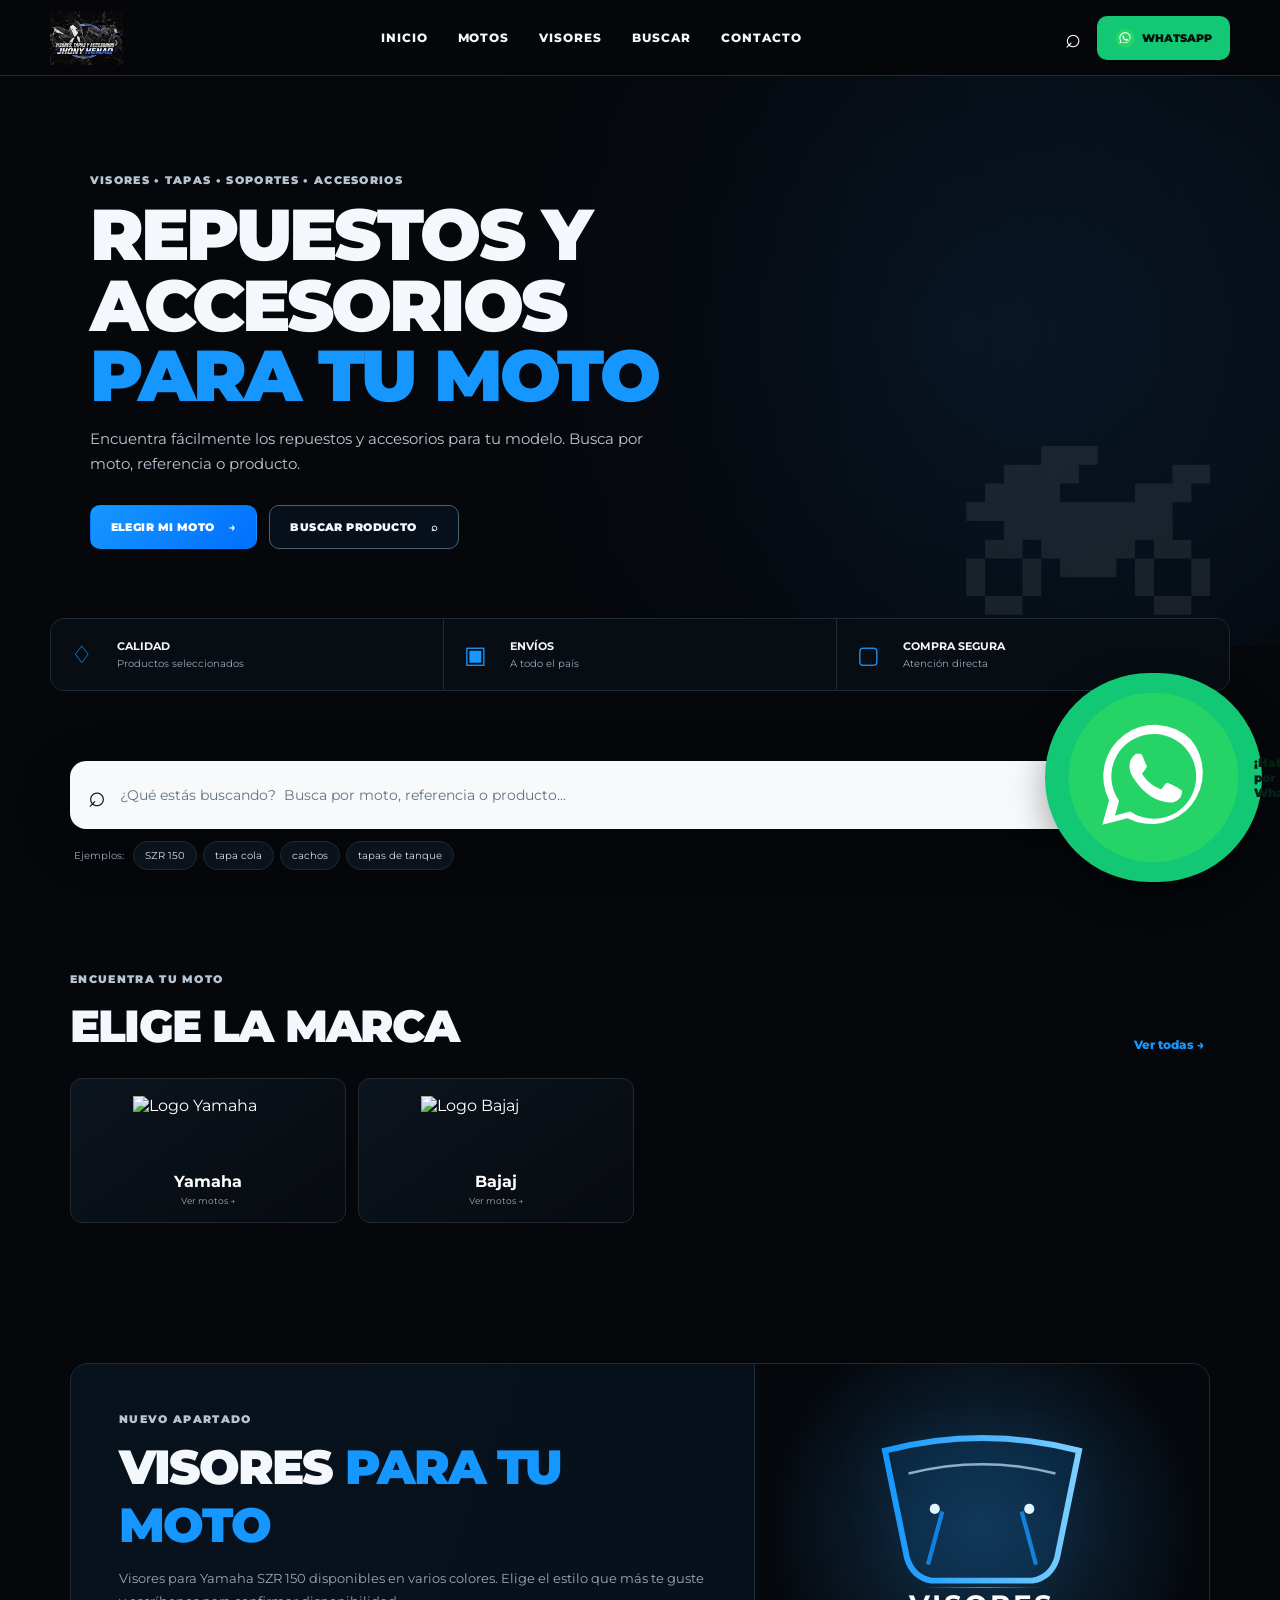
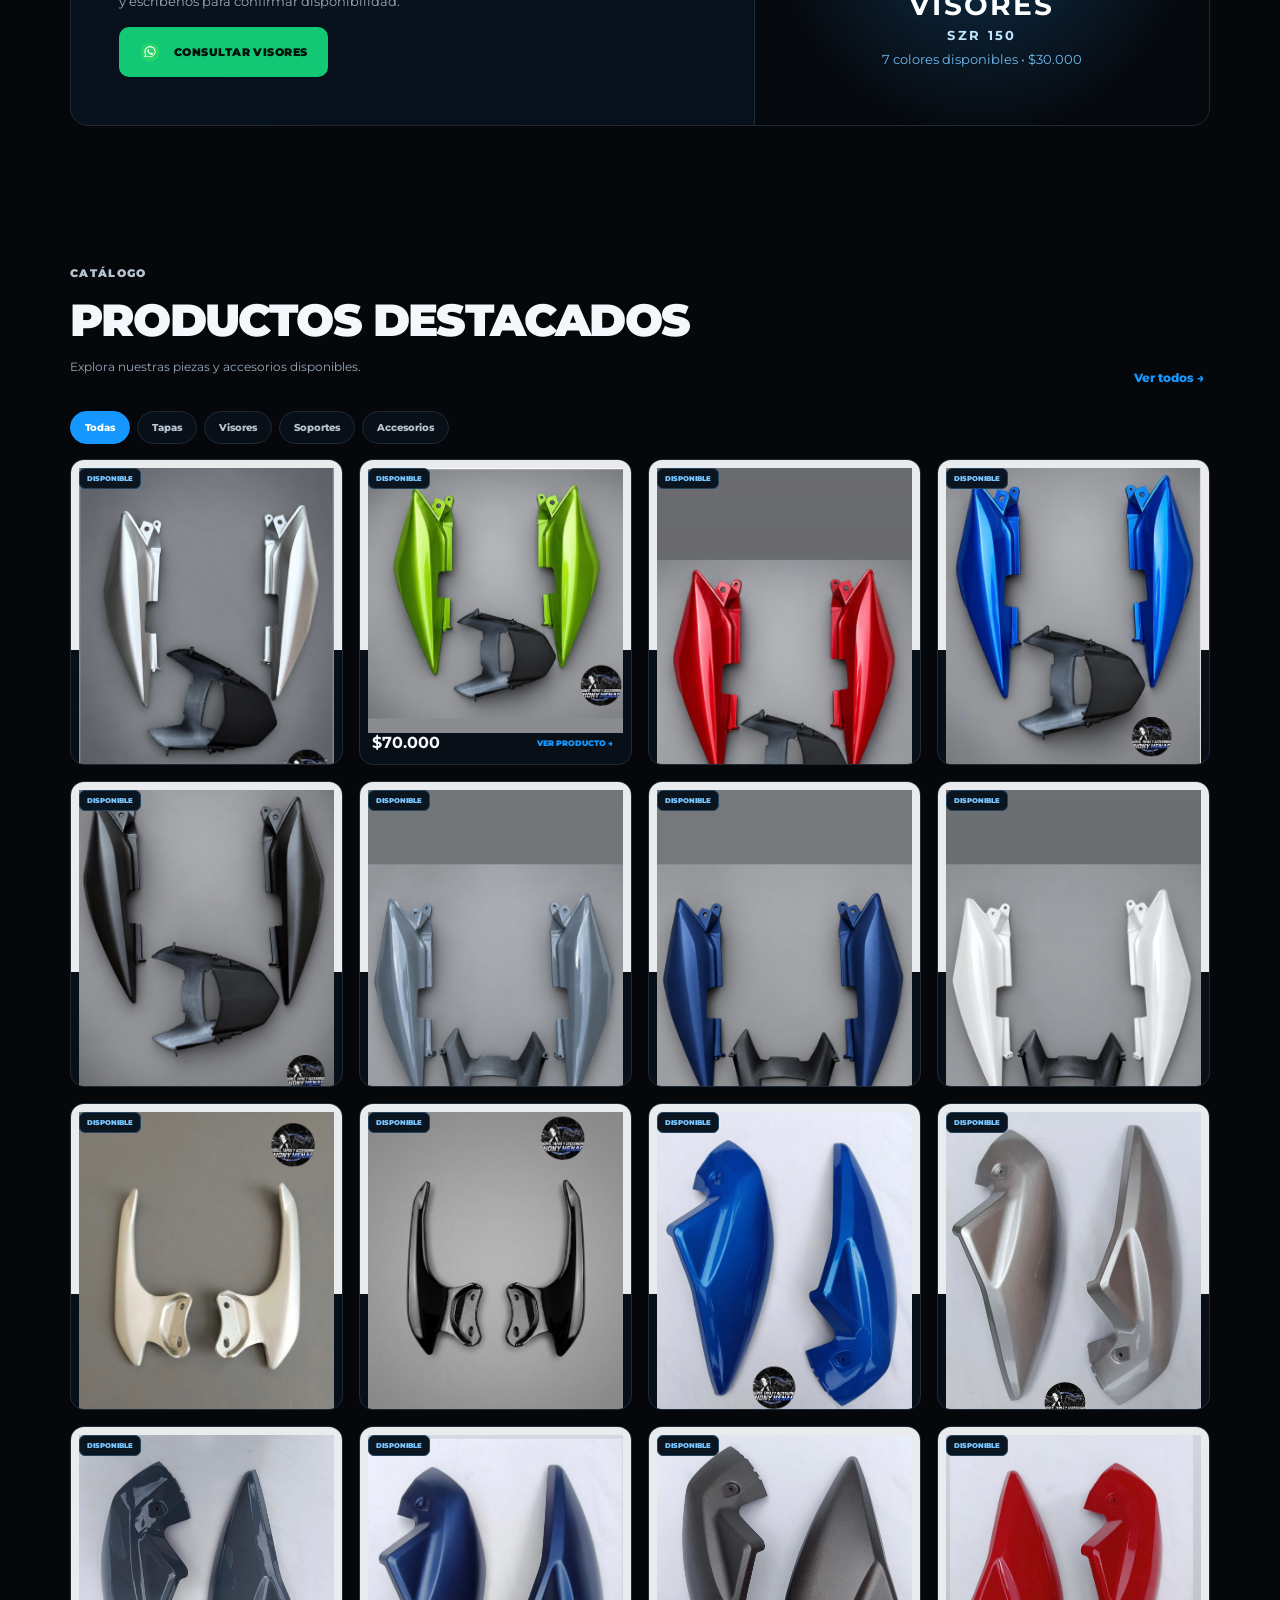
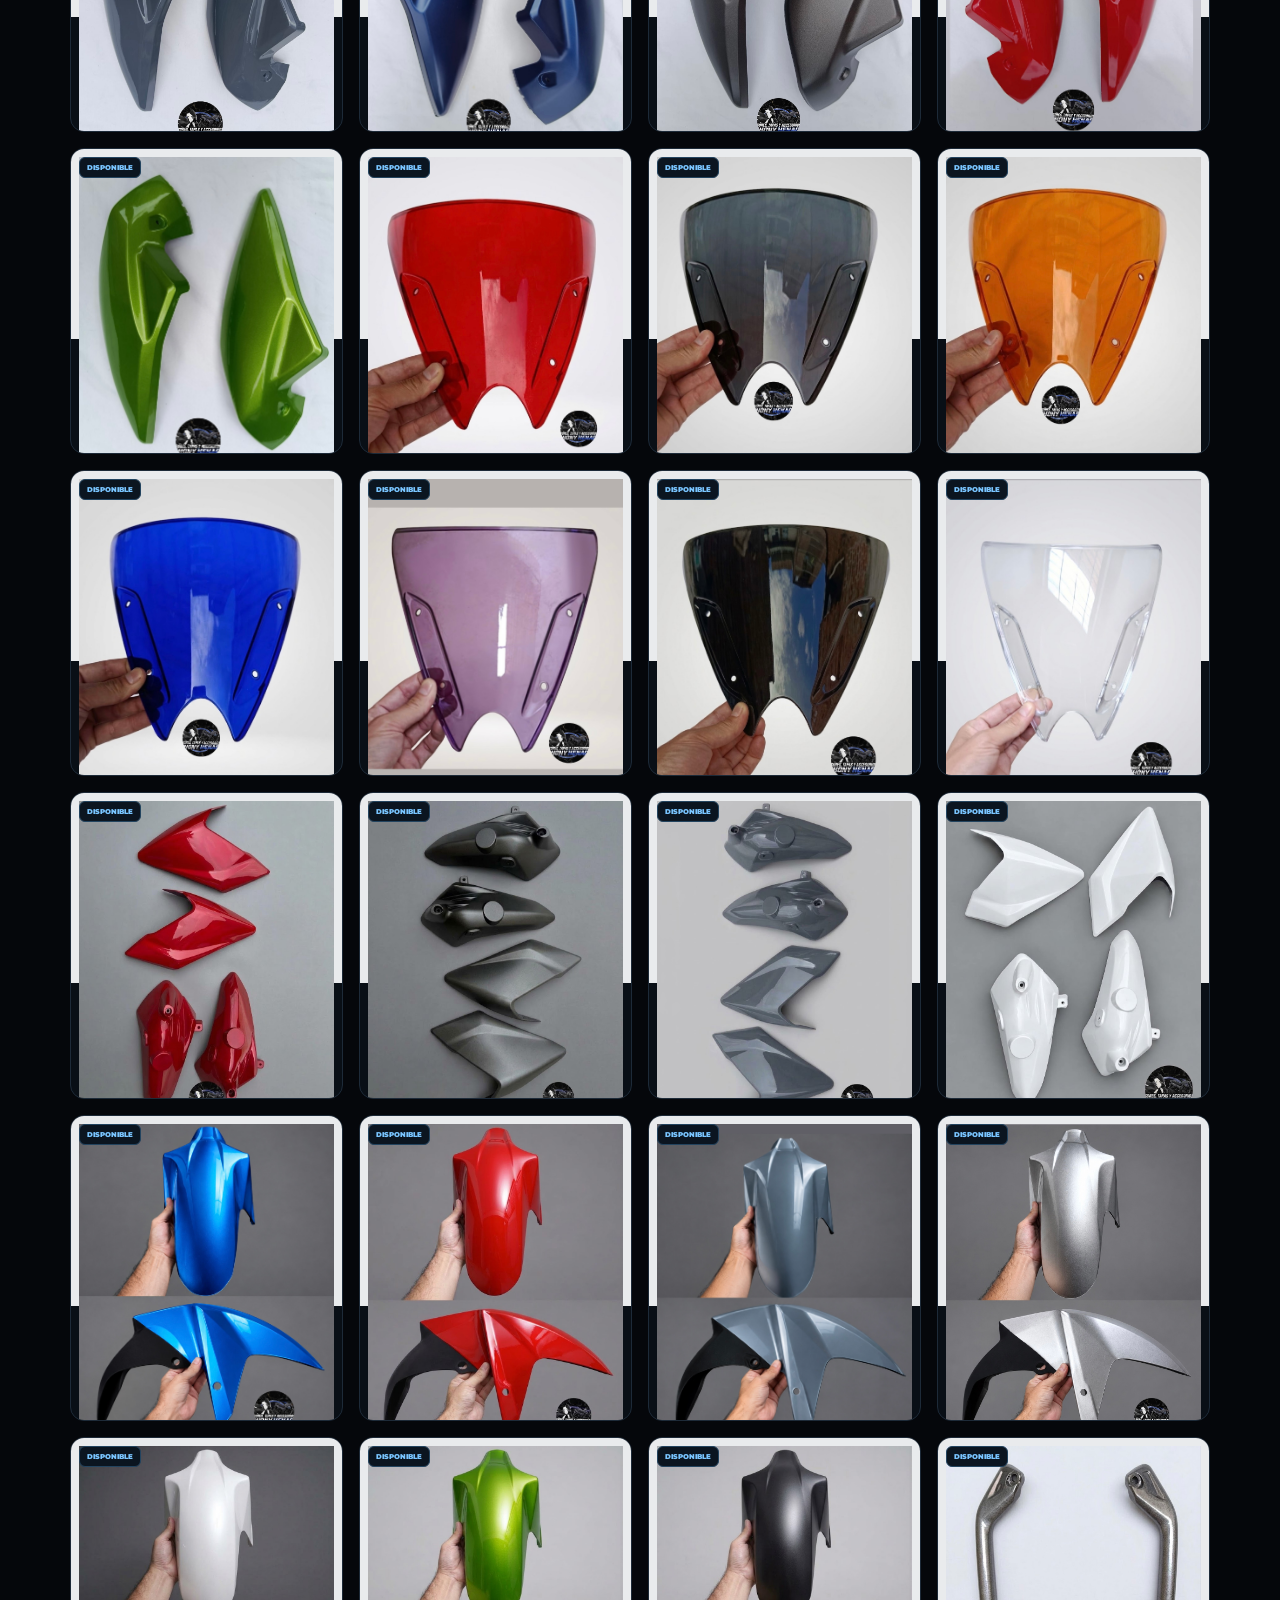
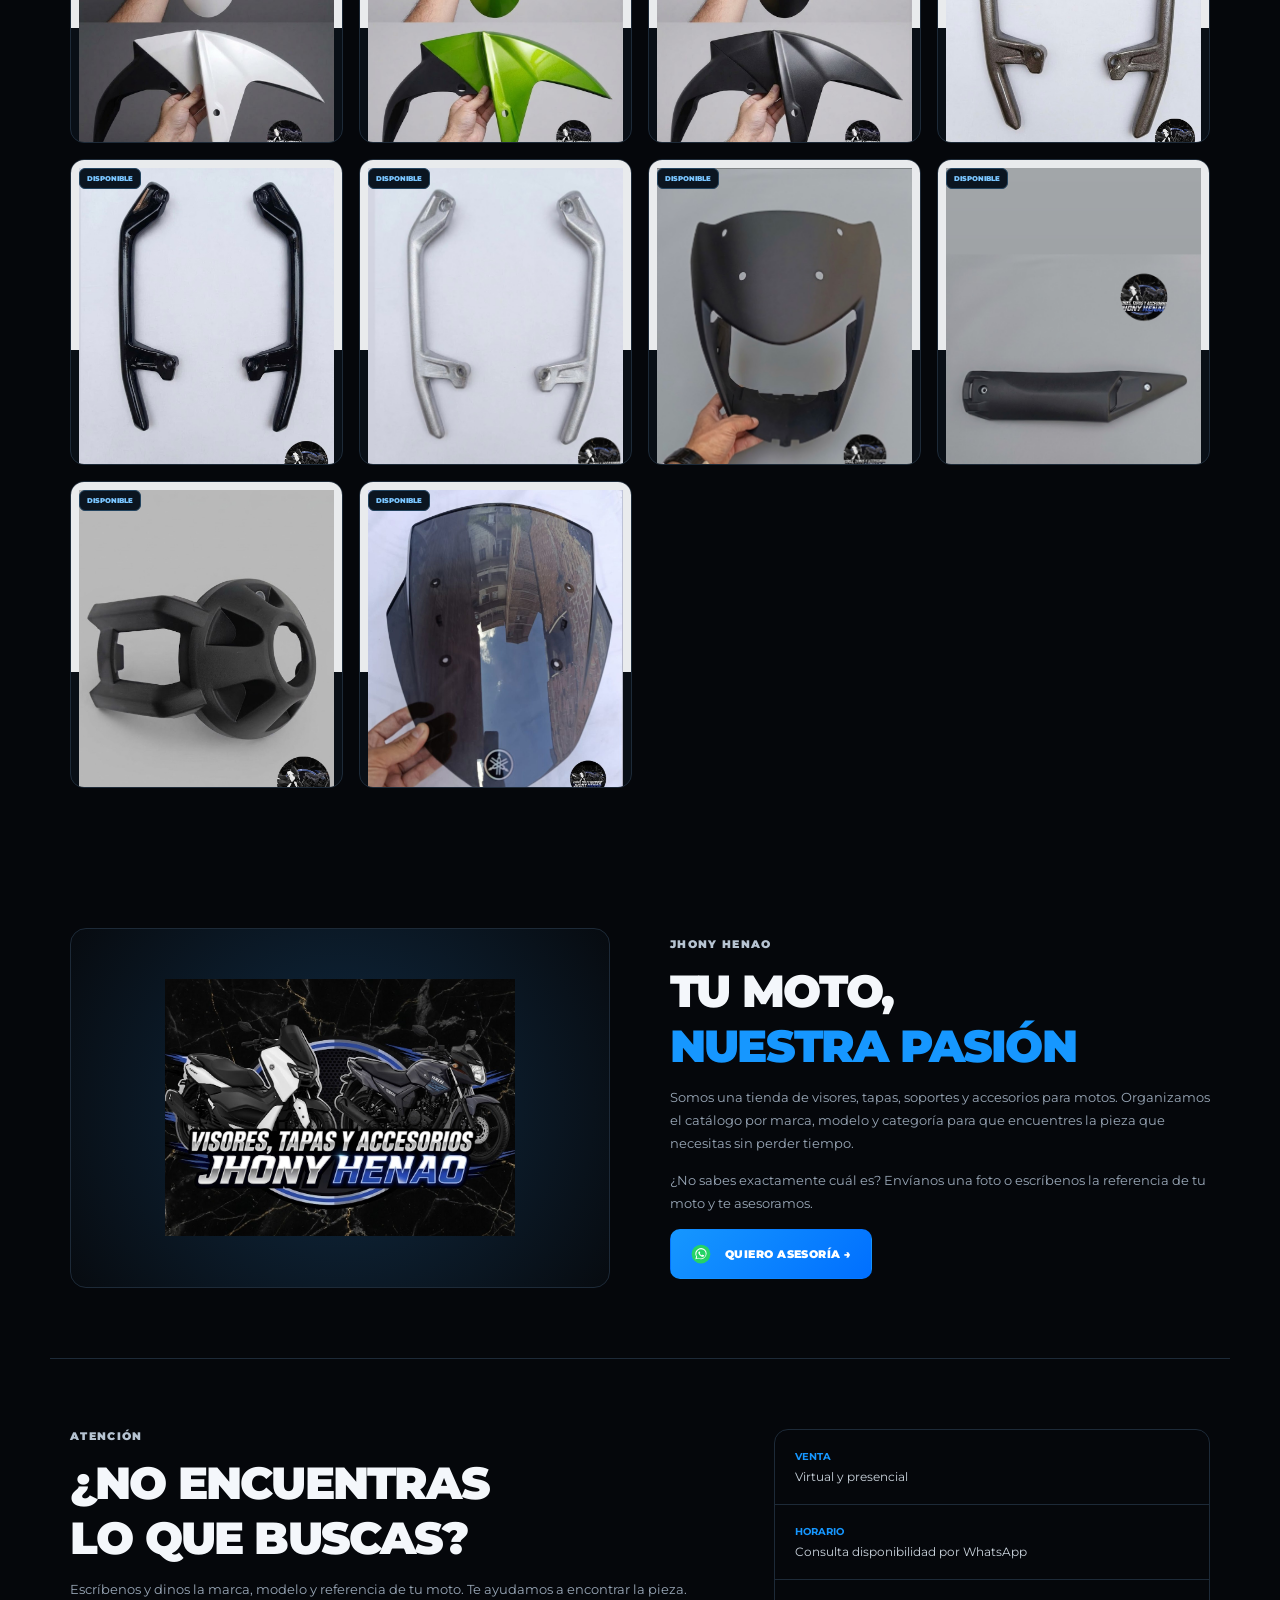
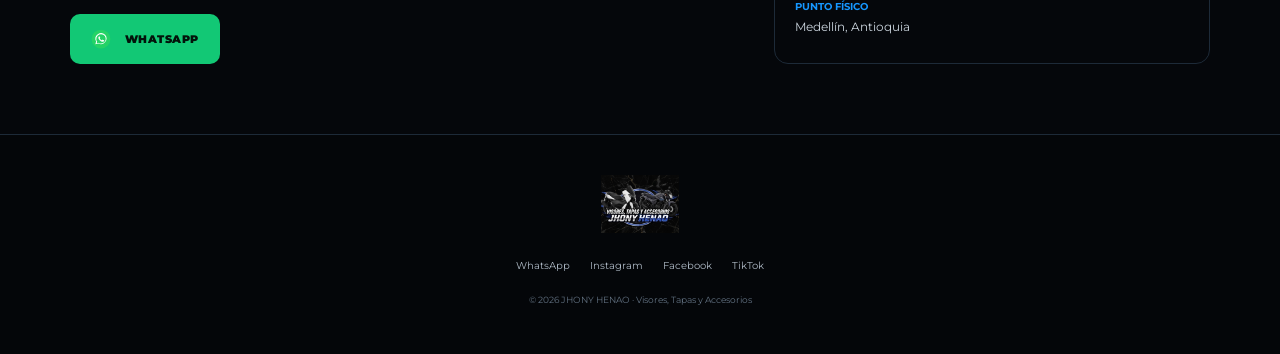
==== commit c070b0d8: "Add files via upload" ====
--- a/index.html
+++ b/index.html
@@ -13,13 +13,13 @@
 </head>
 <body>
 <header class="site-header">
-  <a class="brand" href="#inicio"><img src="imagenes/logo.png" alt="JHONY HENAO"></a>
+  <a class="brand" href="#inicio"><img src="logo.png" alt="JHONY HENAO"></a>
   <nav class="desktop-nav">
     <a href="#inicio">INICIO</a><a href="#motos">MOTOS</a><a href="#visores">VISORES</a><a href="#buscar">BUSCAR</a><a href="#contacto">CONTACTO</a>
   </nav>
   <div class="header-actions">
     <button class="icon-btn search-toggle" aria-label="Buscar">⌕</button>
-    <a class="header-wa" href="https://api.whatsapp.com/send?phone=573016146491&text=Hola%2C%20JHONY%20HENAO.%20Quiero%20informaci%C3%B3n%20sobre%20un%20producto%20para%20mi%20moto." target="_blank" rel="noopener"><img src="imagenes/whatsapp.svg" alt=""> WHATSAPP</a>
+    <a class="header-wa" href="https://api.whatsapp.com/send?phone=573016146491&text=Hola%2C%20JHONY%20HENAO.%20Quiero%20informaci%C3%B3n%20sobre%20un%20producto%20para%20mi%20moto." target="_blank" rel="noopener"><img src="whatsapp.svg" alt=""> WHATSAPP</a>
     <button class="menu-btn" id="menuBtn" aria-label="Abrir menú">☰</button>
   </div>
 </header>
@@ -77,7 +77,7 @@
 
 <section class="section visor-feature" id="visores">
   <div class="visor-feature-card">
-    <div><span class="eyebrow">NUEVO APARTADO</span><h2>VISORES <span>PARA TU MOTO</span></h2><p>Visores para Yamaha SZR 150 disponibles en varios colores. Elige el estilo que más te guste y escríbenos para confirmar disponibilidad.</p><a class="btn wa" href="https://api.whatsapp.com/send?phone=573016146491&text=Hola%2C%20JHONY%20HENAO.%20Busco%20un%20visor%20para%20mi%20moto." target="_blank" rel="noopener"><img class="wa-icon" src="imagenes/whatsapp.svg" alt=""> CONSULTAR VISORES</a></div>
+    <div><span class="eyebrow">NUEVO APARTADO</span><h2>VISORES <span>PARA TU MOTO</span></h2><p>Visores para Yamaha SZR 150 disponibles en varios colores. Elige el estilo que más te guste y escríbenos para confirmar disponibilidad.</p><a class="btn wa" href="https://api.whatsapp.com/send?phone=573016146491&text=Hola%2C%20JHONY%20HENAO.%20Busco%20un%20visor%20para%20mi%20moto." target="_blank" rel="noopener"><img class="wa-icon" src="whatsapp.svg" alt=""> CONSULTAR VISORES</a></div>
     <div class="visor-art">
       <div class="visor-emblem" aria-hidden="true">
         <svg viewBox="0 0 320 210" role="img"><defs><linearGradient id="visorGlow" x1="0" x2="1"><stop offset="0" stop-color="#1697ff"/><stop offset="1" stop-color="#7bd0ff"/></linearGradient></defs><path d="M45 34 Q160 4 275 34 L249 161 Q242 184 220 188 L100 188 Q78 184 71 161 Z" fill="rgba(22,151,255,.08)" stroke="url(#visorGlow)" stroke-width="7"/><path d="M73 61 Q160 39 247 61" fill="none" stroke="#bfe8ff" stroke-width="3" opacity=".7"/><path d="M96 169 L113 106 M224 169 L207 106" stroke="#1697ff" stroke-width="5" opacity=".8"/><circle cx="104" cy="103" r="6" fill="#dff5ff"/><circle cx="216" cy="103" r="6" fill="#dff5ff"/></svg>
@@ -91,23 +91,23 @@
     <button class="filter active" data-cat="Todas">Todas</button><button class="filter" data-cat="Tapas">Tapas</button><button class="filter" data-cat="Visores">Visores</button><button class="filter" data-cat="Soportes">Soportes</button><button class="filter" data-cat="Accesorios">Accesorios</button>
   </div>
   <div class="products" id="products"></div>
-  <div class="empty-state hidden" id="emptyState"><strong>No encontramos esa pieza.</strong><span>Escríbenos por WhatsApp y te ayudamos a encontrarla.</span><a class="btn primary" href="https://api.whatsapp.com/send?phone=573016146491&text=Hola%2C%20JHONY%20HENAO.%20No%20encuentro%20la%20pieza%20que%20busco.%20%C2%BFMe%20pueden%20ayudar%3F" target="_blank" rel="noopener"><img class="wa-icon" src="imagenes/whatsapp.svg" alt=""> PREGUNTAR POR WHATSAPP</a></div>
+  <div class="empty-state hidden" id="emptyState"><strong>No encontramos esa pieza.</strong><span>Escríbenos por WhatsApp y te ayudamos a encontrarla.</span><a class="btn primary" href="https://api.whatsapp.com/send?phone=573016146491&text=Hola%2C%20JHONY%20HENAO.%20No%20encuentro%20la%20pieza%20que%20busco.%20%C2%BFMe%20pueden%20ayudar%3F" target="_blank" rel="noopener"><img class="wa-icon" src="whatsapp.svg" alt=""> PREGUNTAR POR WHATSAPP</a></div>
 </section>
 
 <section class="section about" id="nosotros">
-  <div class="about-card"><img src="imagenes/logo.png" alt="JHONY HENAO"></div>
-  <div><span class="eyebrow">JHONY HENAO</span><h2>TU MOTO,<br><span>NUESTRA PASIÓN</span></h2><p>Somos una tienda de visores, tapas, soportes y accesorios para motos. Organizamos el catálogo por marca, modelo y categoría para que encuentres la pieza que necesitas sin perder tiempo.</p><p>¿No sabes exactamente cuál es? Envíanos una foto o escríbenos la referencia de tu moto y te asesoramos.</p><a class="btn primary" href="https://api.whatsapp.com/send?phone=573016146491&text=Hola%2C%20JHONY%20HENAO.%20Necesito%20asesor%C3%ADa%20para%20encontrar%20un%20repuesto%20para%20mi%20moto." target="_blank" rel="noopener"><img class="wa-icon" src="imagenes/whatsapp.svg" alt=""> QUIERO ASESORÍA →</a></div>
+  <div class="about-card"><img src="logo.png" alt="JHONY HENAO"></div>
+  <div><span class="eyebrow">JHONY HENAO</span><h2>TU MOTO,<br><span>NUESTRA PASIÓN</span></h2><p>Somos una tienda de visores, tapas, soportes y accesorios para motos. Organizamos el catálogo por marca, modelo y categoría para que encuentres la pieza que necesitas sin perder tiempo.</p><p>¿No sabes exactamente cuál es? Envíanos una foto o escríbenos la referencia de tu moto y te asesoramos.</p><a class="btn primary" href="https://api.whatsapp.com/send?phone=573016146491&text=Hola%2C%20JHONY%20HENAO.%20Necesito%20asesor%C3%ADa%20para%20encontrar%20un%20repuesto%20para%20mi%20moto." target="_blank" rel="noopener"><img class="wa-icon" src="whatsapp.svg" alt=""> QUIERO ASESORÍA →</a></div>
 </section>
 
 <section class="section location" id="contacto">
-  <div><span class="eyebrow">ATENCIÓN</span><h2>¿NO ENCUENTRAS<br>LO QUE BUSCAS?</h2><p>Escríbenos y dinos la marca, modelo y referencia de tu moto. Te ayudamos a encontrar la pieza.</p><a class="btn wa" href="https://api.whatsapp.com/send?phone=573016146491&text=Hola%2C%20JHONY%20HENAO.%20Quiero%20consultar%20por%20un%20repuesto%20para%20mi%20moto." target="_blank" rel="noopener"><img class="wa-icon" src="imagenes/whatsapp.svg" alt=""> WHATSAPP</a></div>
+  <div><span class="eyebrow">ATENCIÓN</span><h2>¿NO ENCUENTRAS<br>LO QUE BUSCAS?</h2><p>Escríbenos y dinos la marca, modelo y referencia de tu moto. Te ayudamos a encontrar la pieza.</p><a class="btn wa" href="https://api.whatsapp.com/send?phone=573016146491&text=Hola%2C%20JHONY%20HENAO.%20Quiero%20consultar%20por%20un%20repuesto%20para%20mi%20moto." target="_blank" rel="noopener"><img class="wa-icon" src="whatsapp.svg" alt=""> WHATSAPP</a></div>
   <div class="contact-info"><div><b>VENTA</b><span>Virtual y presencial</span></div><div><b>HORARIO</b><span>Consulta disponibilidad por WhatsApp</span></div><div><b>PUNTO FÍSICO</b><span>Medellín, Antioquia</span></div></div>
 </section>
 </main>
 
-<footer><img src="imagenes/logo.png" alt="JHONY HENAO"><div class="socials"><a href="https://wa.me/573016146491" target="_blank">WhatsApp</a><a href="#">Instagram</a><a href="#">Facebook</a><a href="#">TikTok</a></div><p>© <span id="year"></span> JHONY HENAO · Visores, Tapas y Accesorios</p></footer>
+<footer><img src="logo.png" alt="JHONY HENAO"><div class="socials"><a href="https://wa.me/573016146491" target="_blank">WhatsApp</a><a href="#">Instagram</a><a href="#">Facebook</a><a href="#">TikTok</a></div><p>© <span id="year"></span> JHONY HENAO · Visores, Tapas y Accesorios</p></footer>
 
-<a class="float-wa" href="https://api.whatsapp.com/send?phone=573016146491&text=Hola%2C%20JHONY%20HENAO.%20Necesito%20ayuda%20con%20un%20producto%20para%20mi%20moto." target="_blank" rel="noopener" aria-label="WhatsApp"><img src="imagenes/whatsapp.svg" alt=""><span>¡Hablemos por WhatsApp!</span></a>
+<a class="float-wa" href="https://api.whatsapp.com/send?phone=573016146491&text=Hola%2C%20JHONY%20HENAO.%20Necesito%20ayuda%20con%20un%20producto%20para%20mi%20moto." target="_blank" rel="noopener" aria-label="WhatsApp"><img src="whatsapp.svg" alt=""><span>¡Hablemos por WhatsApp!</span></a>
 
 <div class="modal" id="productModal" aria-hidden="true">
   <div class="modal-backdrop" id="modalBackdrop"></div>
--- a/style.css
+++ b/style.css
@@ -1,4 +1,4 @@
-:root{--bg:#05070b;--panel:#0a0f16;--panel2:#0d141d;--line:#1d2a38;--text:#f4f7fb;--muted:#9aa8b8;--blue:#1697ff;--blue2:#006fff;--green:#12c875;--max:1180px}*{box-sizing:border-box}html{scroll-behavior:smooth}body{margin:0;background:var(--bg);color:var(--text);font-family:Montserrat,Arial,sans-serif}body.no-scroll{overflow:hidden}a{text-decoration:none;color:inherit}button,input{font:inherit}button{cursor:pointer}.site-header{height:76px;position:sticky;top:0;z-index:50;display:flex;align-items:center;justify-content:space-between;padding:10px max(18px,calc((100% - var(--max))/2));background:rgba(5,7,11,.94);backdrop-filter:blur(14px);border-bottom:1px solid var(--line)}.brand img{height:54px;width:auto;display:block}.desktop-nav{display:flex;gap:30px;font-size:12px;font-weight:800;letter-spacing:.08em}.desktop-nav a:hover{color:var(--blue)}.header-actions{display:flex;align-items:center;gap:10px}.icon-btn,.menu-btn{background:none;border:0;color:white;font-size:27px}.menu-btn{display:none}.header-wa{background:var(--green);color:#03130b;padding:12px 18px;border-radius:10px;font-size:11px;font-weight:900}.mobile-menu{display:none}.hero{min-height:570px;position:relative;display:flex;align-items:center;max-width:1400px;margin:auto;overflow:hidden;background:radial-gradient(circle at 75% 45%,#0b243c 0,#05070b 52%)}.hero:after{content:'🏍';position:absolute;right:4%;bottom:-25px;font-size:300px;opacity:.08;filter:grayscale(1)}.hero-overlay{position:absolute;inset:0;background:linear-gradient(90deg,#05070b 0%,rgba(5,7,11,.88) 42%,rgba(5,7,11,.22) 100%)}.hero-copy{position:relative;z-index:2;max-width:760px;padding:80px 7%}.eyebrow{display:block;color:#b6c3d1;font-size:11px;font-weight:900;letter-spacing:.12em;margin-bottom:12px}.hero h1,h2{margin:0;font-weight:900;letter-spacing:-.04em}.hero h1{font-size:clamp(38px,6vw,72px);line-height:.98}.hero h1 span,h2 span{color:var(--blue)}.hero p{max-width:620px;color:#bdc7d2;line-height:1.7;font-size:15px}.hero-actions{display:flex;gap:12px;flex-wrap:wrap;margin-top:28px}.btn{display:inline-flex;align-items:center;justify-content:center;gap:14px;border:1px solid transparent;border-radius:10px;padding:14px 20px;font-size:11px;font-weight:900;letter-spacing:.04em}.btn.primary{background:linear-gradient(135deg,var(--blue),var(--blue2));color:#fff}.btn.outline{border-color:#496276;background:#07101a}.btn.wa{background:var(--green);color:#03130b}.btn.full{width:100%;margin-top:18px}.trust-row{max-width:var(--max);margin:-28px auto 0;position:relative;z-index:4;display:grid;grid-template-columns:repeat(3,1fr);gap:1px;background:var(--line);border:1px solid var(--line);border-radius:14px;overflow:hidden}.trust-row>div{background:#080d13;padding:20px;display:grid;grid-template-columns:36px 1fr;column-gap:10px;align-items:center}.trust-row span{grid-row:span 2;color:var(--blue);font-size:24px}.trust-row strong{font-size:11px}.trust-row small{color:var(--muted);font-size:10px;margin-top:4px}.search-section,.section{max-width:var(--max);margin:0 auto;padding:70px 20px}.search-section{padding-bottom:20px}.search-wrap{height:68px;background:#f7f9fb;border-radius:16px;display:flex;align-items:center;padding:0 18px;color:#101820;box-shadow:0 14px 50px rgba(0,0,0,.28)}.search-icon{font-size:30px;margin-right:12px}.search-wrap input{border:0;outline:0;background:none;flex:1;font-size:14px;color:#17202a}.search-wrap input::placeholder{color:#647383}.search-wrap button{border:0;background:none;font-size:25px;color:#52606d}.search-hint{padding:12px 4px;color:var(--muted);font-size:10px}.search-hint button{background:#0b121a;border:1px solid var(--line);color:#d6dee7;border-radius:99px;padding:7px 11px;margin-left:6px;font-size:10px}.section-head{display:flex;justify-content:space-between;align-items:end;gap:20px;margin-bottom:25px}.section h2{font-size:clamp(28px,4vw,45px)}.section-head p{color:var(--muted);font-size:12px}.text-link,.back-link{background:none;border:0;color:var(--blue);font-weight:800;font-size:12px}.brand-grid{display:grid;grid-template-columns:repeat(4,1fr);gap:12px}.brand-card{min-height:145px;border:1px solid var(--line);background:linear-gradient(145deg,#0c141d,#070b10);border-radius:12px;color:white;text-align:left;padding:20px;display:flex;flex-direction:column;justify-content:center;align-items:center;transition:.2s}.brand-card:hover,.model-card:hover,.category-card:hover{border-color:var(--blue);transform:translateY(-2px)}.brand-mark{width:52px;height:52px;border-radius:50%;display:grid;place-items:center;background:#081a2d;border:1px solid #194a72;color:#1b9cff;font-size:26px;font-weight:900;margin-bottom:12px}.brand-card strong{font-size:16px}.brand-card small,.model-card small{font-size:9px;color:var(--muted);margin-top:7px}.hidden{display:none!important}.model-grid{display:grid;grid-template-columns:repeat(2,1fr);gap:10px}.model-card{border:1px solid var(--line);background:#090f16;border-radius:12px;color:white;padding:10px;display:flex;align-items:center;text-align:left;gap:14px;transition:.2s}.model-card i{margin-left:auto;font-size:24px;color:var(--muted)}.model-placeholder{width:70px;height:58px;border-radius:8px;background:#eef0f2;color:#17202a;display:grid;place-items:center;font-size:28px}.moto-banner{background:linear-gradient(120deg,#0a1621,#071018);border:1px solid var(--line);border-radius:16px;padding:32px;display:flex;align-items:end;justify-content:space-between;gap:20px;margin-bottom:18px}.moto-banner p{color:var(--muted);font-size:12px}.category-grid{display:grid;grid-template-columns:repeat(3,1fr);gap:12px}.category-card{background:#090f16;border:1px solid var(--line);border-radius:12px;color:white;text-align:left;padding:22px;min-height:155px;display:flex;flex-direction:column;transition:.2s}.category-card>span{font-size:26px;color:var(--blue);margin-bottom:20px}.category-card b{font-size:15px}.category-card small{color:var(--muted);line-height:1.5;margin-top:7px}.category-card em{font-style:normal;color:var(--blue);font-size:10px;font-weight:800;margin-top:auto}.filter-row{display:flex;gap:7px;overflow:auto;padding-bottom:15px}.filter{white-space:nowrap;border:1px solid var(--line);background:#090f16;color:#b6c3d1;padding:9px 14px;border-radius:99px;font-size:10px;font-weight:800}.filter.active{background:var(--blue);border-color:var(--blue);color:#fff}.products{display:grid;grid-template-columns:repeat(4,1fr);gap:14px}.product{background:#090f16;border:1px solid var(--line);border-radius:12px;overflow:hidden;cursor:pointer;transition:.2s}.product:hover{transform:translateY(-3px);border-color:#31506a}.product-image{height:230px;background:#e9ebed;position:relative;display:grid;place-items:center}.product-image img{width:100%;height:100%;object-fit:contain}.tag{position:absolute;left:10px;top:10px;background:#0b1520;color:#79c5ff;border:1px solid #23445f;padding:6px 8px;border-radius:6px;font-size:8px;font-weight:900}.product-info{padding:14px}.product-type{font-size:8px;color:#6fbaf0;font-weight:900}.product-info h3{margin:8px 0 3px;font-size:14px}.product-info>small{color:var(--muted);font-size:10px}.product-bottom{display:flex;align-items:center;justify-content:space-between;gap:8px;margin-top:16px}.product-bottom strong{font-size:16px}.product-bottom button{border:0;background:none;color:var(--blue);font-size:8px;font-weight:900}.empty-state{border:1px dashed #294158;border-radius:14px;padding:35px;text-align:center;display:flex;flex-direction:column;align-items:center;gap:8px}.empty-state span{color:var(--muted);font-size:12px;margin-bottom:10px}.about{display:grid;grid-template-columns:1fr 1fr;gap:60px;align-items:center}.about-card{min-height:360px;border:1px solid var(--line);border-radius:16px;background:radial-gradient(circle,#102b43,#070b10);display:grid;place-items:center}.about-card img{width:min(65%,380px)}.about p,.location p{color:var(--muted);line-height:1.8;font-size:13px}.location{display:grid;grid-template-columns:1.2fr .8fr;gap:50px;border-top:1px solid var(--line)}.contact-info{border:1px solid var(--line);border-radius:14px;overflow:hidden}.contact-info div{padding:20px;border-bottom:1px solid var(--line);display:flex;flex-direction:column;gap:6px}.contact-info div:last-child{border:0}.contact-info b{font-size:10px;color:var(--blue)}.contact-info span{font-size:12px;color:#cbd4dd}footer{border-top:1px solid var(--line);padding:40px 20px;text-align:center;background:#040609}footer img{height:58px}.socials{display:flex;justify-content:center;gap:20px;margin:22px 0}.socials a{font-size:10px;color:#aeb9c5}footer p{font-size:9px;color:#627181}.float-wa{position:fixed;right:18px;bottom:18px;z-index:45;background:var(--green);color:#032114;border-radius:999px;padding:14px 18px;display:flex;align-items:center;gap:10px;font-size:12px;font-weight:900;box-shadow:0 12px 35px rgba(0,0,0,.35)}.modal{position:fixed;inset:0;z-index:100;display:none;align-items:center;justify-content:center;padding:18px}.modal.open{display:flex}.modal-backdrop{position:absolute;inset:0;background:rgba(0,0,0,.75);backdrop-filter:blur(8px)}.modal-card{position:relative;z-index:2;width:min(900px,100%);background:#080d13;border:1px solid var(--line);border-radius:16px;overflow:hidden;display:grid;grid-template-columns:1fr 1fr}.modal-media{background:#eceeef;min-height:420px;display:grid;place-items:center}.modal-media img{width:100%;height:100%;object-fit:contain}.modal-info{padding:38px;display:flex;flex-direction:column;justify-content:center}.modal-info h2{font-size:30px;margin:5px 0 10px}.modal-info>strong{font-size:25px}.modal-info p{color:var(--muted);font-size:12px;line-height:1.6}.modal-tags{display:flex;flex-wrap:wrap;gap:6px}.modal-tags span{font-size:9px;padding:7px 9px;border:1px solid var(--line);border-radius:99px;color:#aab6c3}.modal-close{position:absolute;right:12px;top:10px;z-index:3;border:0;background:#05070b;color:white;width:36px;height:36px;border-radius:50%;font-size:25px}
+:root{--bg:#05070b;--panel:#0a0f16;--panel2:#0d141d;--line:#1d2a38;--text:#f4f7fb;--muted:#9aa8b8;--blue:#1697ff;--blue2:#006fff;--green:#12c875;--max:1180px}*{box-sizing:border-box}html{scroll-behavior:smooth}body{margin:0;background:var(--bg);color:var(--text);font-family:Montserrat,Arial,sans-serif}body.no-scroll{overflow:hidden}a{text-decoration:none;color:inherit}button,input{font:inherit}button{cursor:pointer}.site-header{height:76px;position:sticky;top:0;z-index:50;display:flex;align-items:center;justify-content:space-between;padding:10px max(18px,calc((100% - var(--max))/2));background:rgba(5,7,11,.94);backdrop-filter:blur(14px);border-bottom:1px solid var(--line)}.brand img{height:54px;width:auto;display:block}.desktop-nav{display:flex;gap:30px;font-size:12px;font-weight:800;letter-spacing:.08em}.desktop-nav a:hover{color:var(--blue)}.header-actions{display:flex;align-items:center;gap:10px}.icon-btn,.menu-btn{background:none;border:0;color:white;font-size:27px}.menu-btn{display:none}.header-wa{background:var(--green);color:#03130b;padding:12px 18px;border-radius:10px;font-size:11px;font-weight:900}.mobile-menu{display:none}.hero{min-height:570px;position:relative;display:flex;align-items:center;max-width:1400px;margin:auto;overflow:hidden;background:radial-gradient(circle at 75% 45%,#0b243c 0,#05070b 52%)}.hero:after{content:'🏍';position:absolute;right:4%;bottom:-25px;font-size:300px;opacity:.08;filter:grayscale(1)}.hero-overlay{position:absolute;inset:0;background:linear-gradient(90deg,#05070b 0%,rgba(5,7,11,.88) 42%,rgba(5,7,11,.22) 100%)}.hero-copy{position:relative;z-index:2;max-width:760px;padding:80px 7%}.eyebrow{display:block;color:#b6c3d1;font-size:11px;font-weight:900;letter-spacing:.12em;margin-bottom:12px}.hero h1,h2{margin:0;font-weight:900;letter-spacing:-.04em}.hero h1{font-size:clamp(38px,6vw,72px);line-height:.98}.hero h1 span,h2 span{color:var(--blue)}.hero p{max-width:620px;color:#bdc7d2;line-height:1.7;font-size:15px}.hero-actions{display:flex;gap:12px;flex-wrap:wrap;margin-top:28px}.btn{display:inline-flex;align-items:center;justify-content:center;gap:14px;border:1px solid transparent;border-radius:10px;padding:14px 20px;font-size:11px;font-weight:900;letter-spacing:.04em}.btn.primary{background:linear-gradient(135deg,var(--blue),var(--blue2));color:#fff}.btn.outline{border-color:#496276;background:#07101a}.btn.wa{background:var(--green);color:#03130b}.btn.full{width:100%;margin-top:18px}.trust-row{max-width:var(--max);margin:-28px auto 0;position:relative;z-index:4;display:grid;grid-template-columns:repeat(3,1fr);gap:1px;background:var(--line);border:1px solid var(--line);border-radius:14px;overflow:hidden}.trust-row>div{background:#080d13;padding:20px;display:grid;grid-template-columns:36px 1fr;column-gap:10px;align-items:center}.trust-row span{grid-row:span 2;color:var(--blue);font-size:24px}.trust-row strong{font-size:11px}.trust-row small{color:var(--muted);font-size:10px;margin-top:4px}.search-section,.section{max-width:var(--max);margin:0 auto;padding:70px 20px}.search-section{padding-bottom:20px}.search-wrap{height:68px;background:#f7f9fb;border-radius:16px;display:flex;align-items:center;padding:0 18px;color:#101820;box-shadow:0 14px 50px rgba(0,0,0,.28)}.search-icon{font-size:30px;margin-right:12px}.search-wrap input{border:0;outline:0;background:none;flex:1;font-size:14px;color:#17202a}.search-wrap input::placeholder{color:#647383}.search-wrap button{border:0;background:none;font-size:25px;color:#52606d}.search-hint{padding:12px 4px;color:var(--muted);font-size:10px}.search-hint button{background:#0b121a;border:1px solid var(--line);color:#d6dee7;border-radius:99px;padding:7px 11px;margin-left:6px;font-size:10px}.section-head{display:flex;justify-content:space-between;align-items:end;gap:20px;margin-bottom:25px}.section h2{font-size:clamp(28px,4vw,45px)}.section-head p{color:var(--muted);font-size:12px}.text-link,.back-link{background:none;border:0;color:var(--blue);font-weight:800;font-size:12px}.brand-grid{display:grid;grid-template-columns:repeat(4,1fr);gap:12px}.brand-card{min-height:145px;border:1px solid var(--line);background:linear-gradient(145deg,#0c141d,#070b10);border-radius:12px;color:white;text-align:left;padding:20px;display:flex;flex-direction:column;justify-content:center;align-items:center;transition:.2s}.brand-card:hover,.model-card:hover,.category-card:hover{border-color:var(--blue);transform:translateY(-2px)}.brand-mark{width:52px;height:52px;border-radius:50%;display:grid;place-items:center;background:#081a2d;border:1px solid #194a72;color:#1b9cff;font-size:26px;font-weight:900;margin-bottom:12px}.brand-card strong{font-size:16px}.brand-card small,.model-card small{font-size:9px;color:var(--muted);margin-top:7px}.hidden{display:none!important}.model-grid{display:grid;grid-template-columns:repeat(2,1fr);gap:10px}.model-card{border:1px solid var(--line);background:#090f16;border-radius:12px;color:white;padding:10px;display:flex;align-items:center;text-align:left;gap:14px;transition:.2s}.model-card i{margin-left:auto;font-size:24px;color:var(--muted)}.model-placeholder{width:70px;height:58px;border-radius:8px;background:#eef0f2;color:#17202a;display:grid;place-items:center;font-size:28px}.moto-banner{background:linear-gradient(120deg,#0a1621,#071018);border:1px solid var(--line);border-radius:16px;padding:32px;display:flex;align-items:end;justify-content:space-between;gap:20px;margin-bottom:18px}.moto-banner p{color:var(--muted);font-size:12px}.category-grid{display:grid;grid-template-columns:repeat(3,1fr);gap:12px}.category-card{background:#090f16;border:1px solid var(--line);border-radius:12px;color:white;text-align:left;padding:22px;min-height:155px;display:flex;flex-direction:column;transition:.2s}.category-card>span{font-size:26px;color:var(--blue);margin-bottom:20px}.category-card b{font-size:15px}.category-card small{color:var(--muted);line-height:1.5;margin-top:7px}.category-card em{font-style:normal;color:var(--blue);font-size:10px;font-weight:800;margin-top:auto}.filter-row{display:flex;gap:7px;overflow:auto;padding-bottom:15px}.filter{white-space:nowrap;border:1px solid var(--line);background:#090f16;color:#b6c3d1;padding:9px 14px;border-radius:99px;font-size:10px;font-weight:800}.filter.active{background:var(--blue);border-color:var(--blue);color:#fff}.products{display:grid;grid-template-columns:repeat(4,minmax(0,1fr));gap:16px}.product{background:#090f16;border:1px solid var(--line);border-radius:14px;overflow:hidden;cursor:pointer;transition:transform .2s,border-color .2s;min-width:0}.product:hover{transform:translateY(-3px);border-color:#31506a}.product-image{height:190px;background:#e9ebed;position:relative;display:grid;place-items:center;padding:8px}.product-image img{width:100%;height:100%;object-fit:contain}.tag{position:absolute;left:8px;top:8px;background:#0b1520;color:#79c5ff;border:1px solid #23445f;padding:5px 7px;border-radius:6px;font-size:7px;font-weight:900}.product-info{padding:11px 12px 12px}.product-type{font-size:7px;color:#6fbaf0;font-weight:900;letter-spacing:.04em}.product-info h3{margin:6px 0 2px;font-size:13px;line-height:1.25}.product-info>small{color:var(--muted);font-size:9px}.product-bottom{display:flex;align-items:center;justify-content:space-between;gap:6px;margin-top:10px}.product-bottom strong{font-size:16px}.product-bottom button{border:0;background:none;color:var(--blue);font-size:8px;font-weight:900}.empty-state{border:1px dashed #294158;border-radius:14px;padding:35px;text-align:center;display:flex;flex-direction:column;align-items:center;gap:8px}.empty-state span{color:var(--muted);font-size:12px;margin-bottom:10px}.about{display:grid;grid-template-columns:1fr 1fr;gap:60px;align-items:center}.about-card{min-height:360px;border:1px solid var(--line);border-radius:16px;background:radial-gradient(circle,#102b43,#070b10);display:grid;place-items:center}.about-card img{width:min(65%,380px)}.about p,.location p{color:var(--muted);line-height:1.8;font-size:13px}.location{display:grid;grid-template-columns:1.2fr .8fr;gap:50px;border-top:1px solid var(--line)}.contact-info{border:1px solid var(--line);border-radius:14px;overflow:hidden}.contact-info div{padding:20px;border-bottom:1px solid var(--line);display:flex;flex-direction:column;gap:6px}.contact-info div:last-child{border:0}.contact-info b{font-size:10px;color:var(--blue)}.contact-info span{font-size:12px;color:#cbd4dd}footer{border-top:1px solid var(--line);padding:40px 20px;text-align:center;background:#040609}footer img{height:58px}.socials{display:flex;justify-content:center;gap:20px;margin:22px 0}.socials a{font-size:10px;color:#aeb9c5}footer p{font-size:9px;color:#627181}.float-wa{position:fixed;right:18px;bottom:18px;z-index:45;background:var(--green);color:#032114;border-radius:999px;padding:14px 18px;display:flex;align-items:center;gap:10px;font-size:12px;font-weight:900;box-shadow:0 12px 35px rgba(0,0,0,.35)}.modal{position:fixed;inset:0;z-index:100;display:none;align-items:center;justify-content:center;padding:18px}.modal.open{display:flex}.modal-backdrop{position:absolute;inset:0;background:rgba(0,0,0,.75);backdrop-filter:blur(8px)}.modal-card{position:relative;z-index:2;width:min(900px,100%);background:#080d13;border:1px solid var(--line);border-radius:16px;overflow:hidden;display:grid;grid-template-columns:1fr 1fr}.modal-media{background:#eceeef;min-height:420px;display:grid;place-items:center}.modal-media img{width:100%;height:100%;object-fit:contain}.modal-info{padding:38px;display:flex;flex-direction:column;justify-content:center}.modal-info h2{font-size:30px;margin:5px 0 10px}.modal-info>strong{font-size:25px}.modal-info p{color:var(--muted);font-size:12px;line-height:1.6}.modal-tags{display:flex;flex-wrap:wrap;gap:6px}.modal-tags span{font-size:9px;padding:7px 9px;border:1px solid var(--line);border-radius:99px;color:#aab6c3}.modal-close{position:absolute;right:12px;top:10px;z-index:3;border:0;background:#05070b;color:white;width:36px;height:36px;border-radius:50%;font-size:25px}
 @media(max-width:900px){.desktop-nav,.header-wa{display:none}.menu-btn{display:block}.hero{min-height:520px}.hero-copy{padding:70px 24px}.trust-row{margin:0 14px}.brand-grid{grid-template-columns:repeat(2,1fr)}.products{grid-template-columns:repeat(2,1fr)}.category-grid{grid-template-columns:repeat(2,1fr)}.about,.location{grid-template-columns:1fr;gap:30px}.modal-card{grid-template-columns:1fr}.modal-media{min-height:280px;max-height:45vh}.modal-info{padding:24px}.float-wa span{display:none}}
 @media(max-width:560px){.site-header{height:68px}.brand img{height:47px}.hero h1{font-size:38px}.hero p{font-size:13px}.hero-actions .btn{width:100%}.trust-row{grid-template-columns:1fr}.trust-row>div{padding:14px}.search-wrap{height:60px}.section,.search-section{padding:45px 15px}.section-head{align-items:start;flex-direction:column}.brand-grid,.products,.category-grid,.model-grid{grid-template-columns:1fr 1fr}.product-image{height:180px}.product-info h3{font-size:12px}.product-bottom{align-items:flex-start;flex-direction:column}.moto-banner{padding:22px;align-items:flex-start;flex-direction:column}.moto-banner .btn{width:100%}.about-card{min-height:250px}.float-wa{right:12px;bottom:12px;width:52px;height:52px;padding:0;justify-content:center;font-size:20px}.hero:after{font-size:180px}}
 
@@ -98,20 +98,5 @@
 @media(max-width:900px){.modal-thumbs{bottom:8px}.modal-thumb{width:52px;height:43px;flex-basis:52px}}
 @media(max-width:560px){.modal-thumbs{bottom:6px;gap:5px}.modal-thumb{width:45px;height:37px;flex-basis:45px}}
 
-
-/* ===== VISTA COMPACTA DEL CATÁLOGO JHONY HENAO ===== */
-.products{grid-template-columns:repeat(4,minmax(0,1fr));gap:12px;align-items:start}
-.product{border-radius:14px;box-shadow:0 8px 24px rgba(0,0,0,.12)}
-.product-image{height:190px;background:#eef0f2}
-.product-image img{padding:8px}
-.product-info{padding:11px 12px 12px}
-.product-type{font-size:7px;letter-spacing:.08em}
-.product-info h3{font-size:12px;line-height:1.2;margin:6px 0 3px}
-.product-info>small{font-size:9px;display:block;white-space:nowrap;overflow:hidden;text-overflow:ellipsis}
-.product-bottom{margin-top:10px}
-.product-bottom strong{font-size:14px}
-.product-bottom button{font-size:7px}
-.tag{left:8px;top:8px;padding:5px 7px;font-size:7px}
-@media(max-width:1100px){.products{grid-template-columns:repeat(3,minmax(0,1fr))}}
-@media(max-width:900px){.products{grid-template-columns:repeat(2,minmax(0,1fr));gap:10px}.product-image{height:165px}.product-info{padding:10px}.product-bottom{margin-top:9px}.product-bottom button{font-size:7px}}
-@media(max-width:560px){.products{gap:8px}.product{border-radius:12px}.product-image{height:145px}.product-image img{padding:6px}.product-info{padding:9px}.product-info h3{font-size:11px;margin:5px 0 2px}.product-info>small{font-size:8px}.product-bottom{margin-top:8px;flex-direction:row;align-items:center}.product-bottom strong{font-size:13px}.product-bottom button{font-size:6.5px}.tag{left:6px;top:6px;padding:4px 6px;font-size:6px}}
+/* Vista compacta del catálogo: mantiene todos los productos y fotos, pero reduce el espacio vertical. */
+@media(max-width:560px){.products{gap:10px}.product-image{height:138px;padding:5px}.product-info{padding:9px}.product-info h3{font-size:11px;line-height:1.2;margin:5px 0 2px}.product-info>small{font-size:8px}.product-bottom{margin-top:8px;gap:5px}.product-bottom strong{font-size:13px}.product-bottom button{font-size:8px;padding:0}.tag{left:6px;top:6px;padding:4px 5px;font-size:6px}}
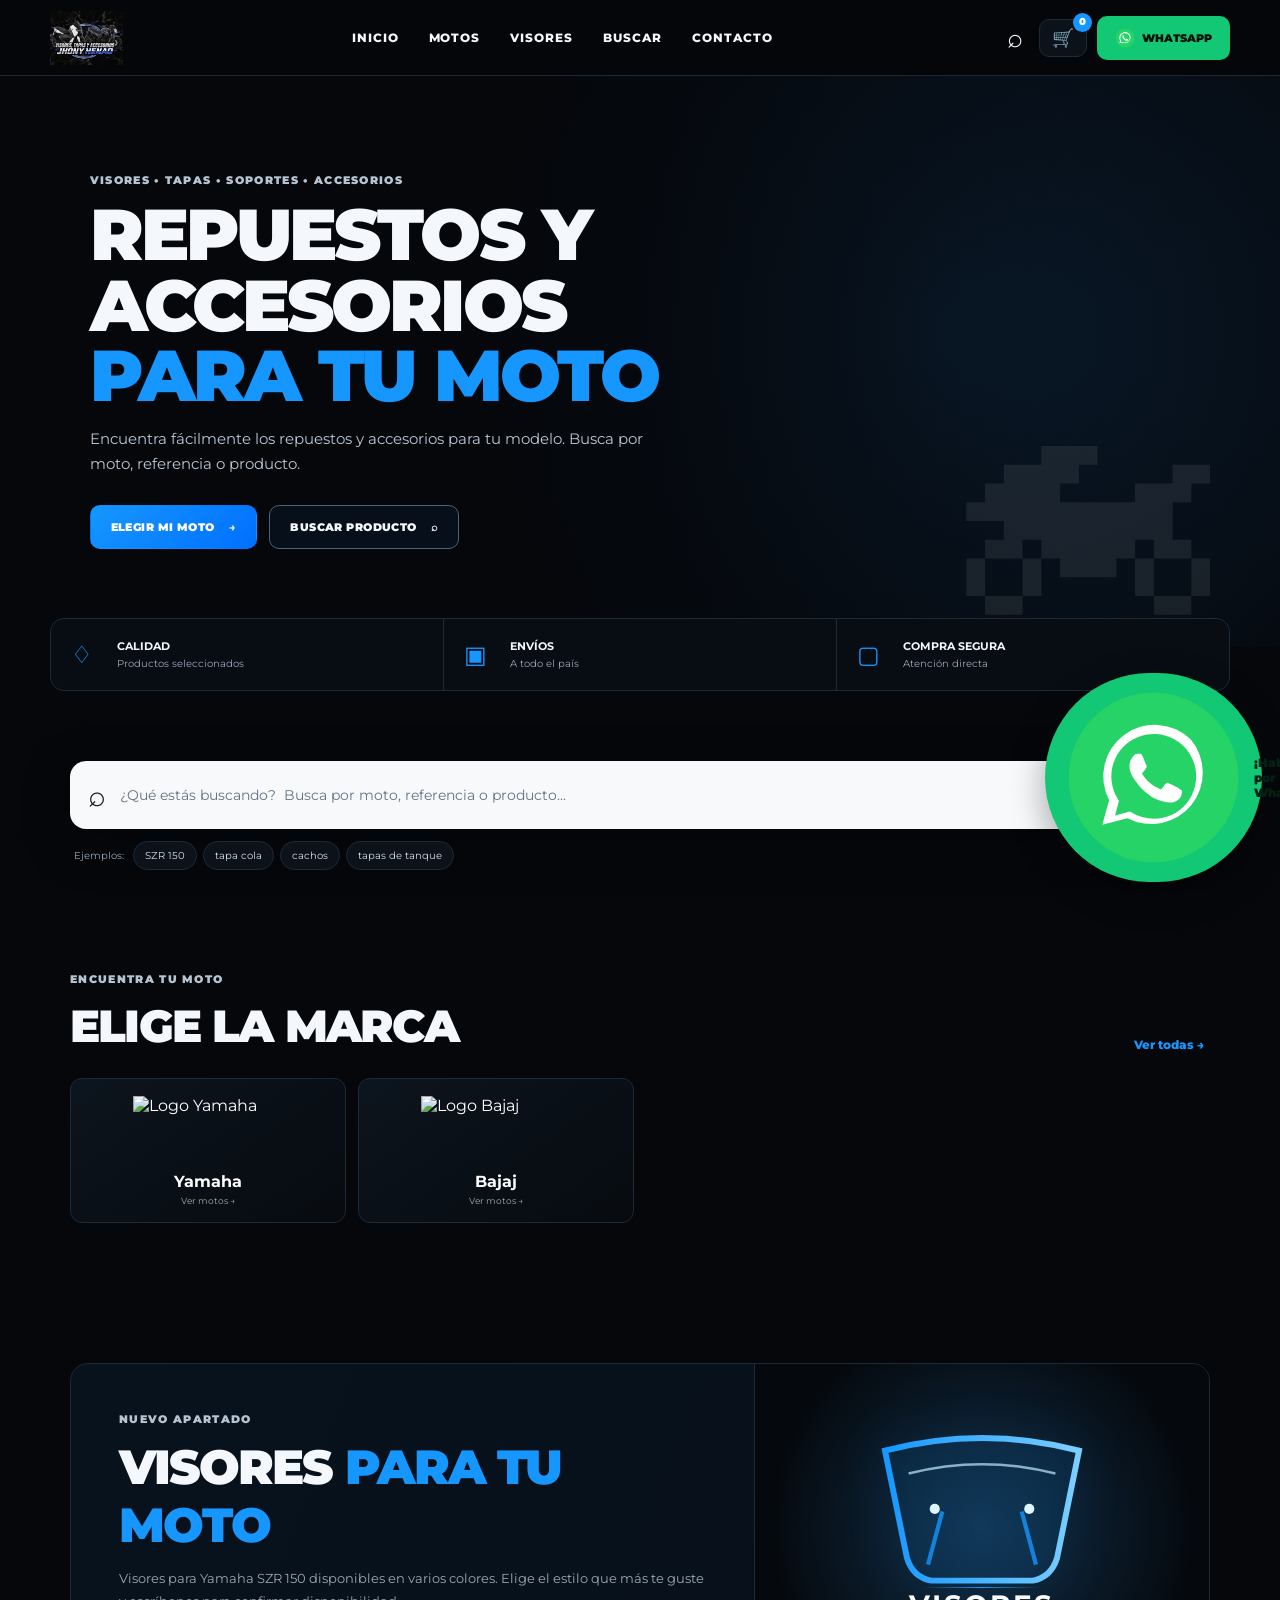
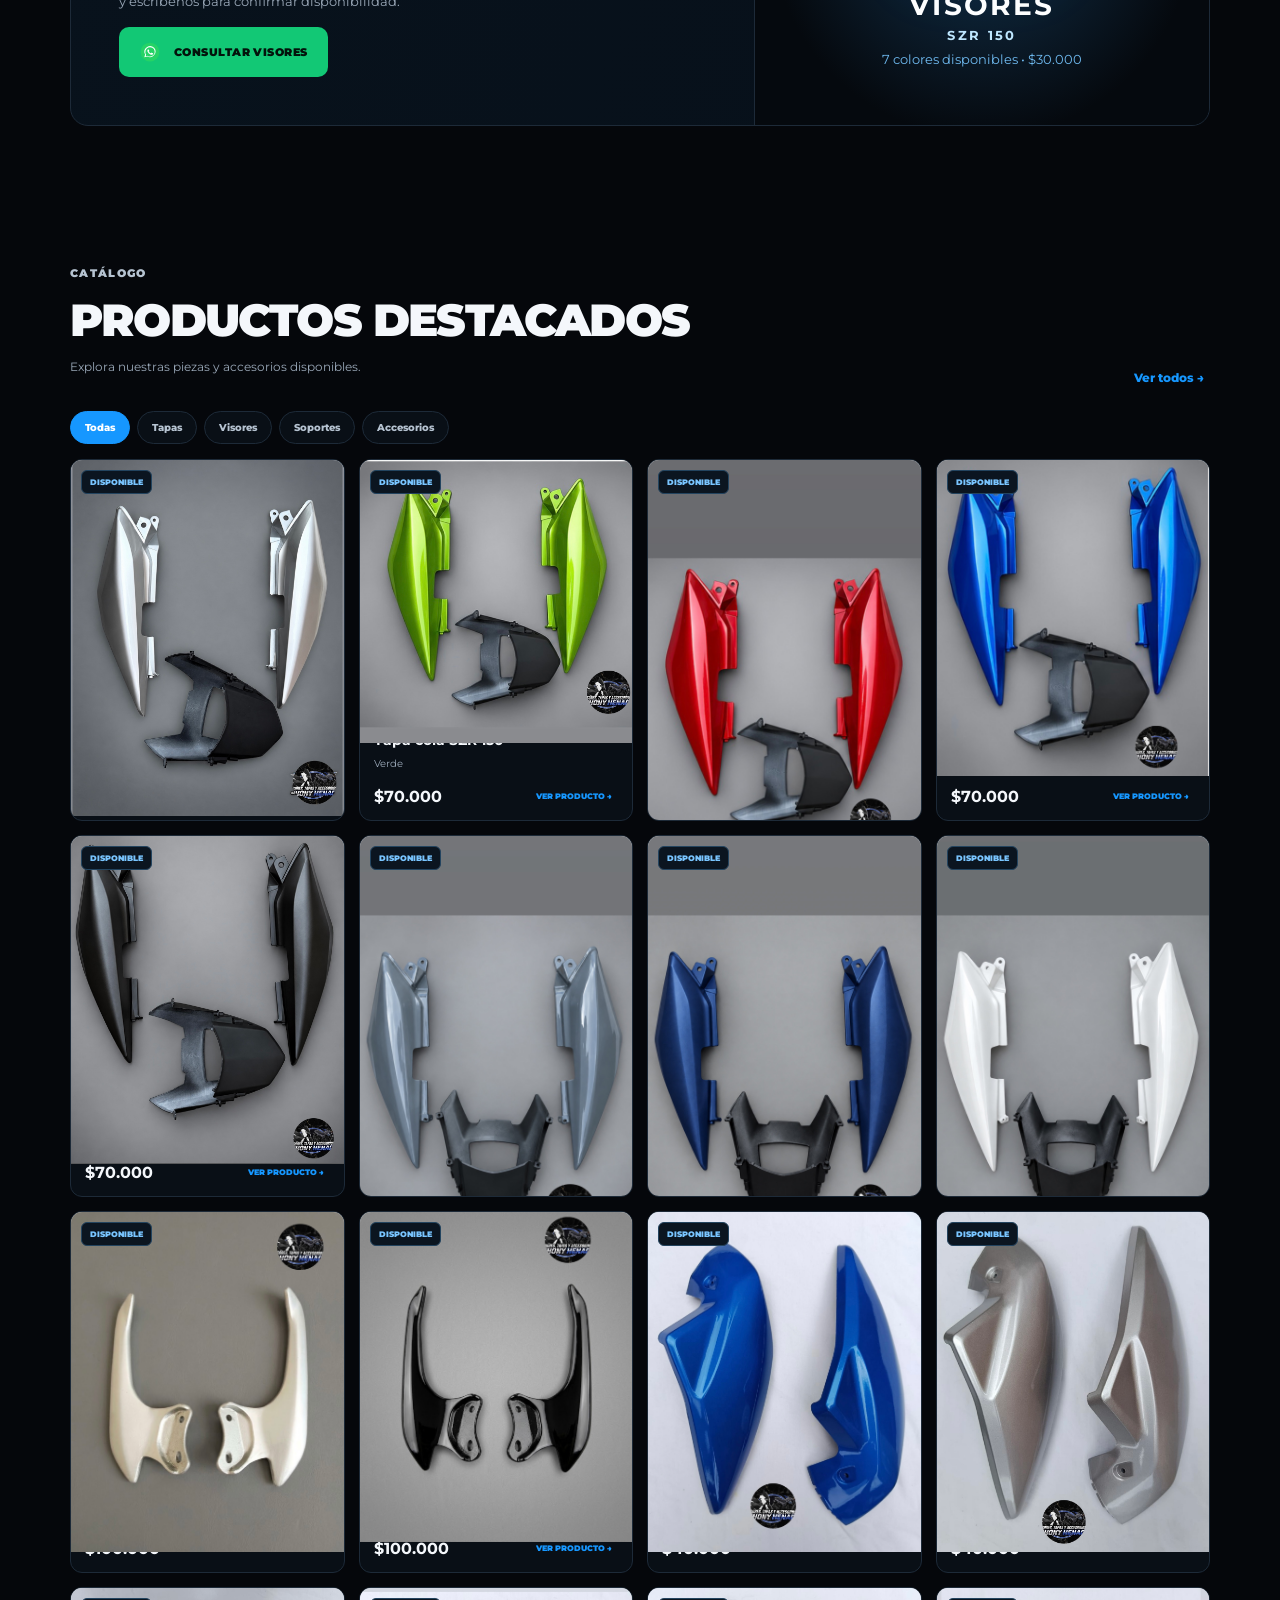
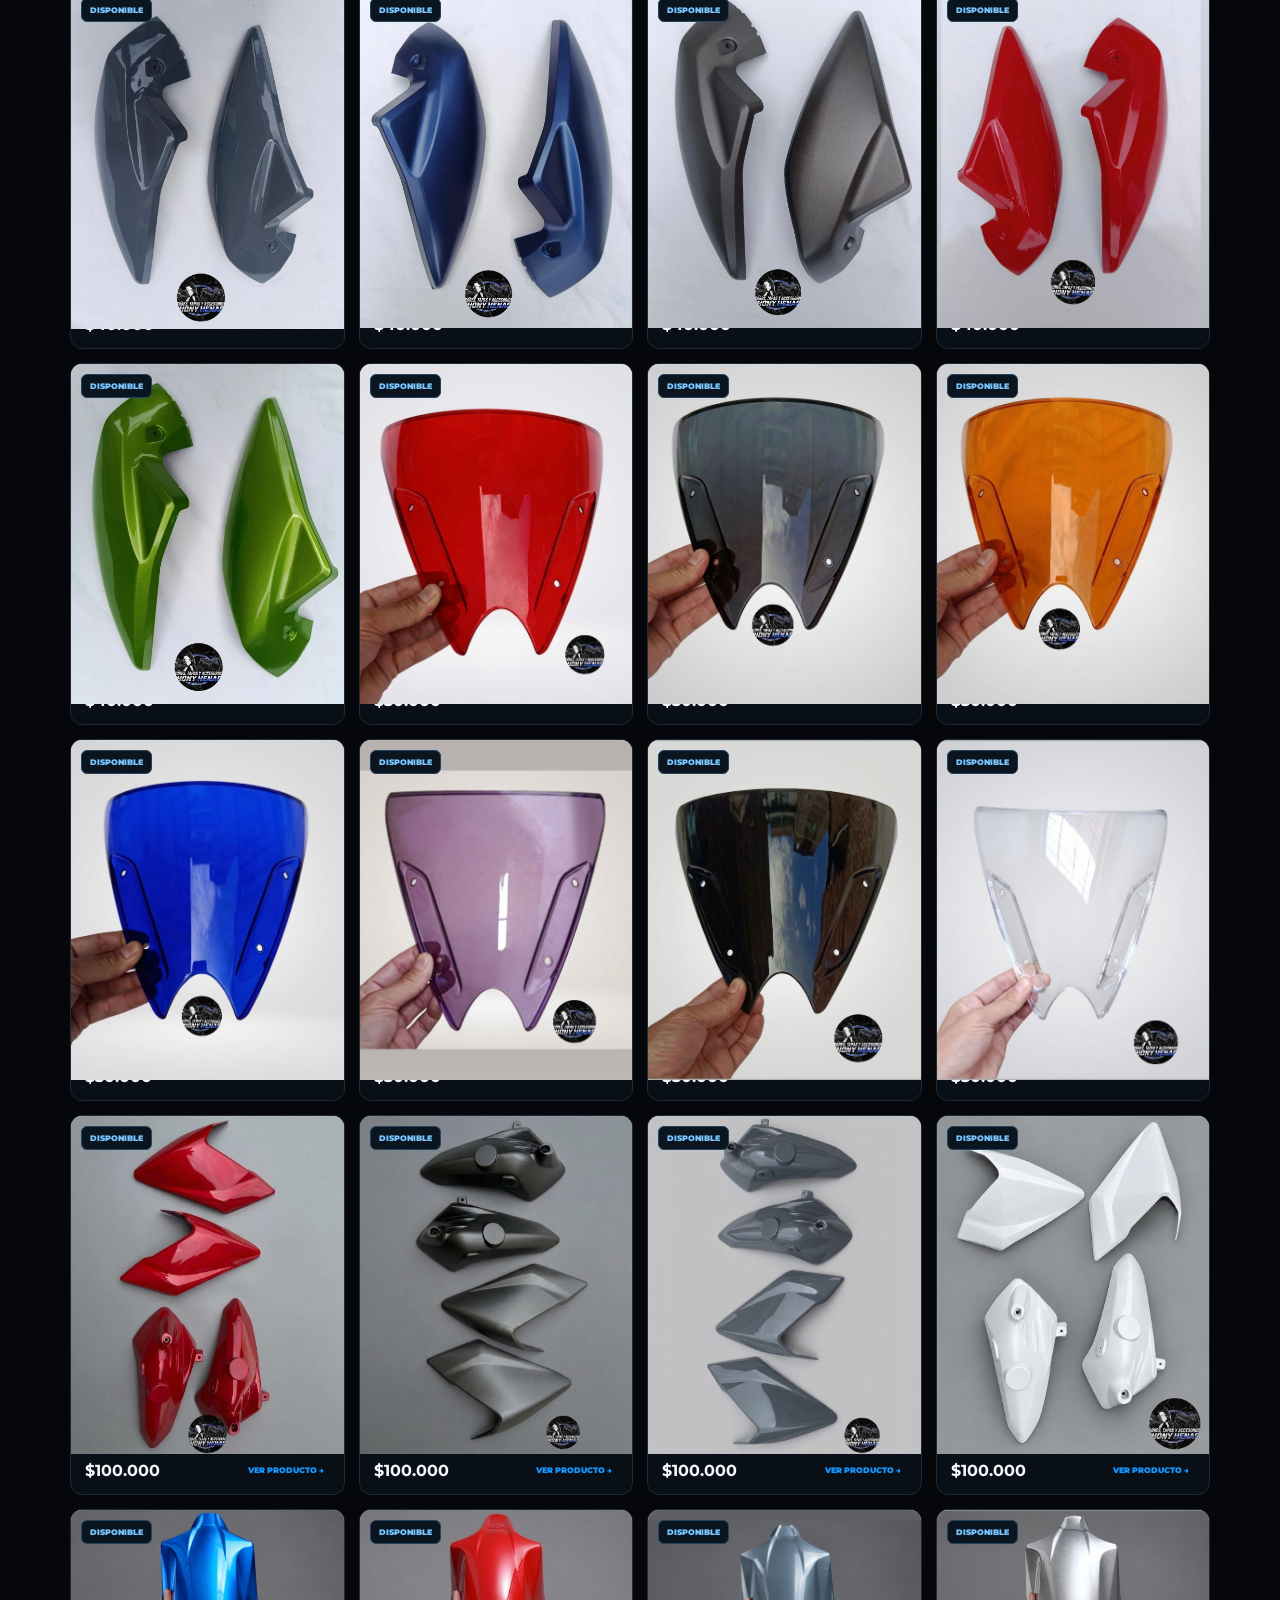
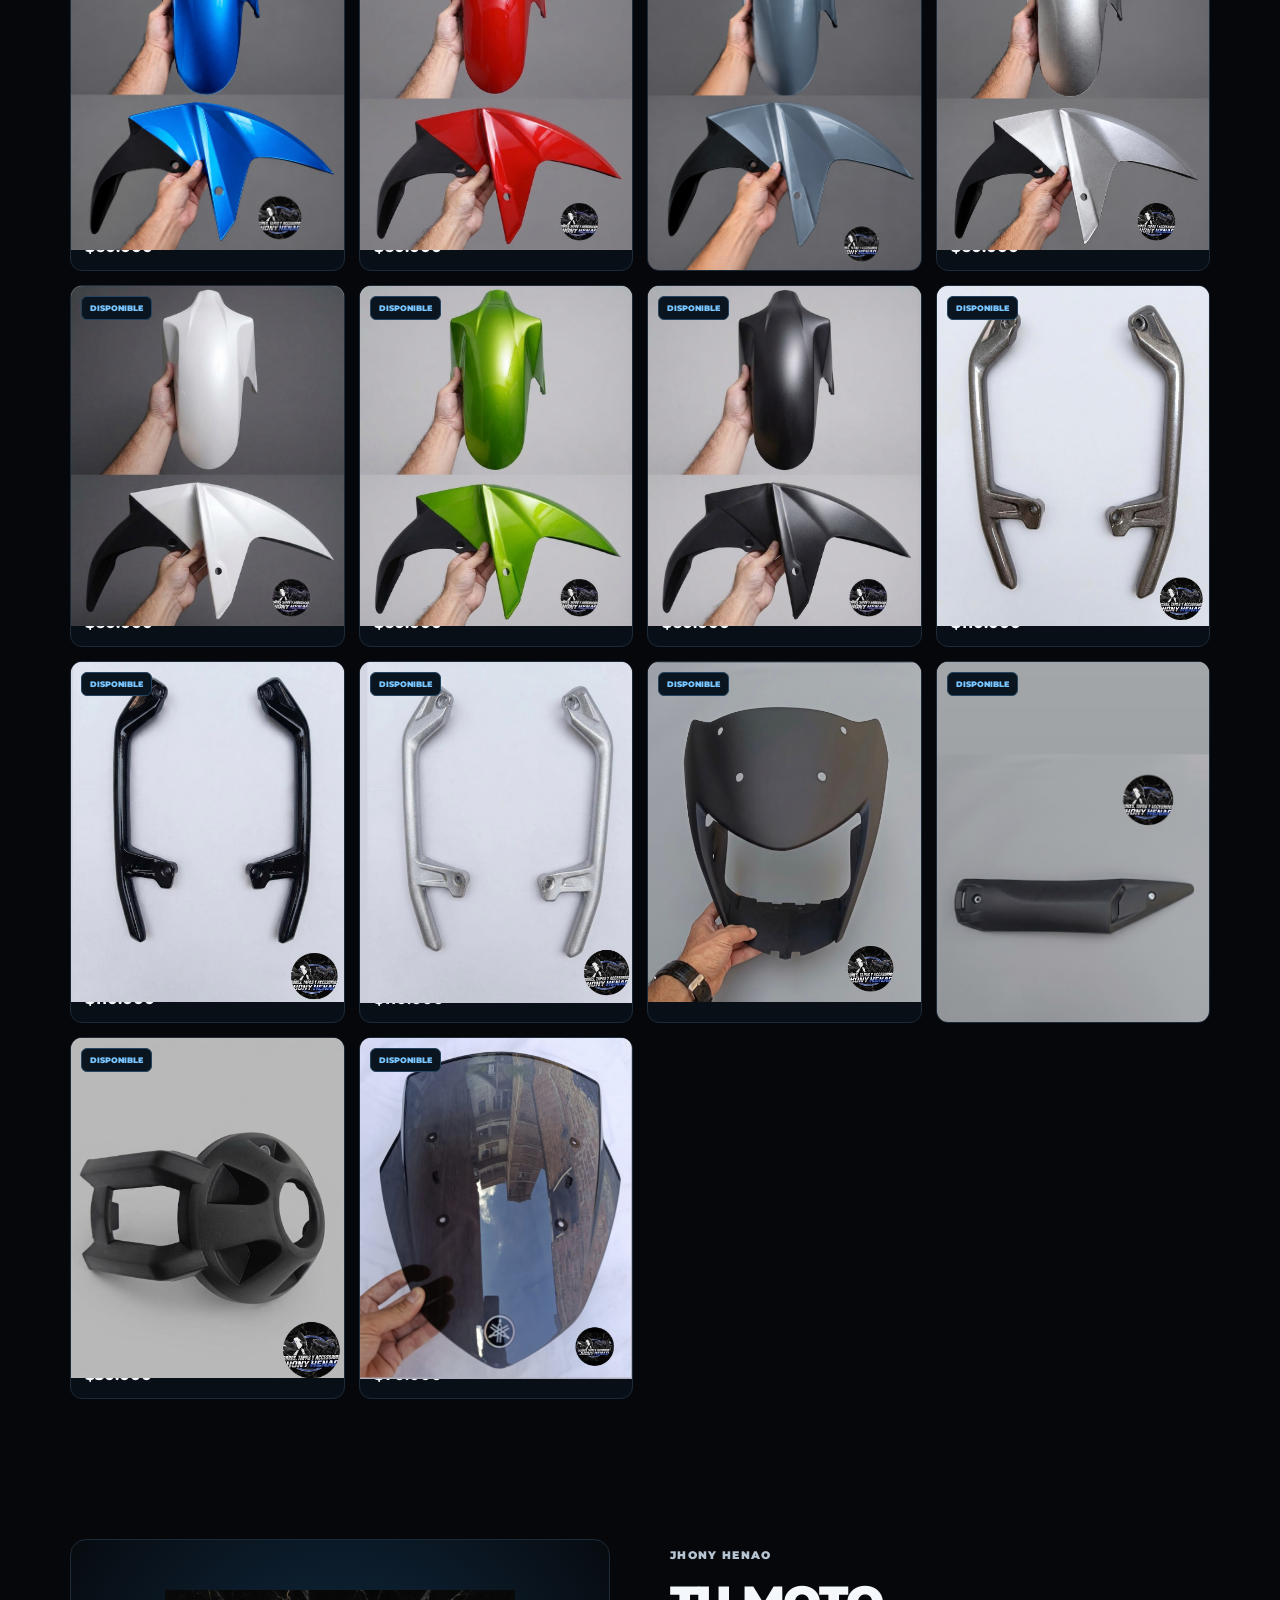
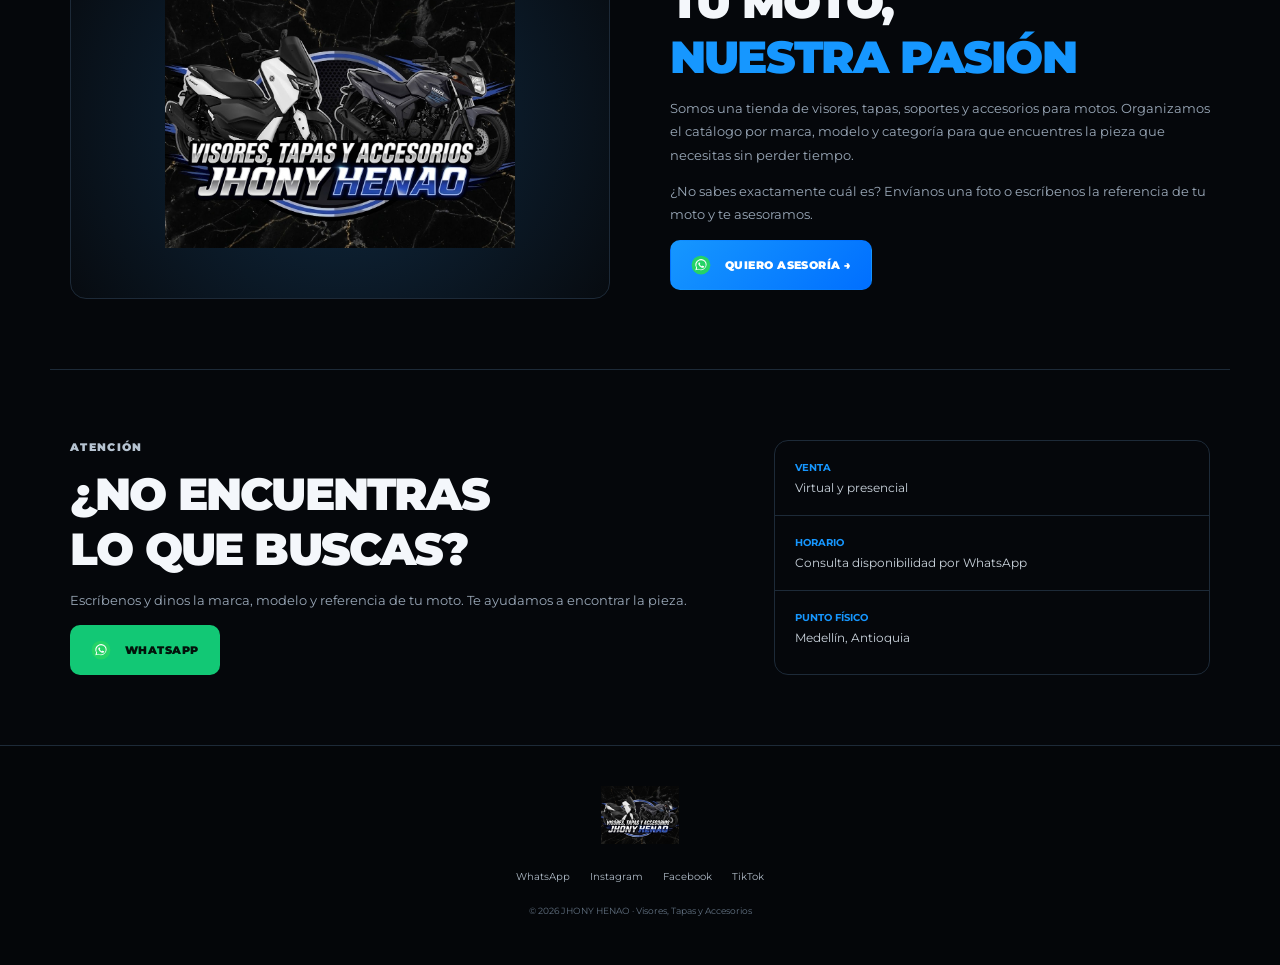
==== commit e497b37e: "Add files via upload" ====
--- a/index.html
+++ b/index.html
@@ -19,6 +19,7 @@
   </nav>
   <div class="header-actions">
     <button class="icon-btn search-toggle" aria-label="Buscar">⌕</button>
+    <button class="cart-btn" id="cartBtn" aria-label="Abrir carrito">🛒 <span id="cartCount">0</span></button>
     <a class="header-wa" href="https://api.whatsapp.com/send?phone=573016146491&text=Hola%2C%20JHONY%20HENAO.%20Quiero%20informaci%C3%B3n%20sobre%20un%20producto%20para%20mi%20moto." target="_blank" rel="noopener"><img src="whatsapp.svg" alt=""> WHATSAPP</a>
     <button class="menu-btn" id="menuBtn" aria-label="Abrir menú">☰</button>
   </div>
@@ -111,9 +112,35 @@
 
 <div class="modal" id="productModal" aria-hidden="true">
   <div class="modal-backdrop" id="modalBackdrop"></div>
-  <div class="modal-card"><button class="modal-close" id="modalClose">×</button><div class="modal-media"><img id="modalImage" src="" alt=""><div class="modal-thumbs" id="modalThumbs"></div></div><div class="modal-info"><span class="eyebrow" id="modalCategory">PRODUCTO</span><h2 id="modalName"></h2><strong id="modalPrice"></strong><p id="modalCompatibility"></p><p id="modalDescription"></p><div class="modal-tags" id="modalTags"></div><a class="btn wa full" id="modalWhatsapp" target="_blank" rel="noopener">CONSULTAR POR WHATSAPP</a></div></div>
+  <div class="modal-card"><button class="modal-close" id="modalClose">×</button><div class="modal-media"><img id="modalImage" src="" alt=""><div class="modal-thumbs" id="modalThumbs"></div></div><div class="modal-info"><span class="eyebrow" id="modalCategory">PRODUCTO</span><h2 id="modalName"></h2><strong id="modalPrice"></strong><p id="modalCompatibility"></p><p id="modalDescription"></p><div class="modal-tags" id="modalTags"></div><button class="btn primary full" id="addToCart">AGREGAR AL CARRITO</button><a class="btn wa full" id="modalWhatsapp" target="_blank" rel="noopener">CONSULTAR POR WHATSAPP</a></div></div>
 </div>
-<script src="productos.js?v=20260916-3"></script>
-<script src="script.js?v=20260916-3"></script>
+
+<div class="cart-drawer" id="cartDrawer" aria-hidden="true">
+  <div class="cart-backdrop" id="cartBackdrop"></div>
+  <aside class="cart-panel">
+    <button class="cart-close" id="cartClose" aria-label="Cerrar carrito">×</button>
+    <div class="cart-head"><span class="eyebrow">TU PEDIDO</span><h2>MI <span>CARRITO</span></h2></div>
+    <div class="cart-items" id="cartItems"></div>
+    <div class="cart-empty" id="cartEmpty">Tu carrito está vacío.<br><small>Agrega los productos que quieras comprar.</small></div>
+    <div class="cart-summary">
+      <div><span>Total</span><strong id="cartTotal">$0</strong></div>
+      <button class="btn primary full" id="checkoutBtn">CONTINUAR CON MIS DATOS</button>
+    </div>
+    <form class="customer-form hidden" id="customerForm">
+      <span class="eyebrow">DATOS DEL CLIENTE</span>
+      <h3>¿A DÓNDE ENVIAMOS?</h3>
+      <input id="customerName" required placeholder="Nombre completo">
+      <input id="customerPhone" required inputmode="tel" placeholder="Celular / WhatsApp">
+      <input id="customerCity" required placeholder="Ciudad">
+      <input id="customerAddress" required placeholder="Dirección de entrega">
+      <textarea id="customerNote" rows="3" placeholder="Barrio, color, referencia u otra indicación (opcional)"></textarea>
+      <button class="btn wa full" type="submit">ENVIAR PEDIDO POR WHATSAPP</button>
+      <button class="text-link" type="button" id="backCart">← Volver al carrito</button>
+    </form>
+  </aside>
+</div>
+
+<script src="productos.js?v=20260916-4"></script>
+<script src="script.js?v=20260916-4"></script>
 </body>
 </html>
--- a/style.css
+++ b/style.css
@@ -1,4 +1,4 @@
-:root{--bg:#05070b;--panel:#0a0f16;--panel2:#0d141d;--line:#1d2a38;--text:#f4f7fb;--muted:#9aa8b8;--blue:#1697ff;--blue2:#006fff;--green:#12c875;--max:1180px}*{box-sizing:border-box}html{scroll-behavior:smooth}body{margin:0;background:var(--bg);color:var(--text);font-family:Montserrat,Arial,sans-serif}body.no-scroll{overflow:hidden}a{text-decoration:none;color:inherit}button,input{font:inherit}button{cursor:pointer}.site-header{height:76px;position:sticky;top:0;z-index:50;display:flex;align-items:center;justify-content:space-between;padding:10px max(18px,calc((100% - var(--max))/2));background:rgba(5,7,11,.94);backdrop-filter:blur(14px);border-bottom:1px solid var(--line)}.brand img{height:54px;width:auto;display:block}.desktop-nav{display:flex;gap:30px;font-size:12px;font-weight:800;letter-spacing:.08em}.desktop-nav a:hover{color:var(--blue)}.header-actions{display:flex;align-items:center;gap:10px}.icon-btn,.menu-btn{background:none;border:0;color:white;font-size:27px}.menu-btn{display:none}.header-wa{background:var(--green);color:#03130b;padding:12px 18px;border-radius:10px;font-size:11px;font-weight:900}.mobile-menu{display:none}.hero{min-height:570px;position:relative;display:flex;align-items:center;max-width:1400px;margin:auto;overflow:hidden;background:radial-gradient(circle at 75% 45%,#0b243c 0,#05070b 52%)}.hero:after{content:'🏍';position:absolute;right:4%;bottom:-25px;font-size:300px;opacity:.08;filter:grayscale(1)}.hero-overlay{position:absolute;inset:0;background:linear-gradient(90deg,#05070b 0%,rgba(5,7,11,.88) 42%,rgba(5,7,11,.22) 100%)}.hero-copy{position:relative;z-index:2;max-width:760px;padding:80px 7%}.eyebrow{display:block;color:#b6c3d1;font-size:11px;font-weight:900;letter-spacing:.12em;margin-bottom:12px}.hero h1,h2{margin:0;font-weight:900;letter-spacing:-.04em}.hero h1{font-size:clamp(38px,6vw,72px);line-height:.98}.hero h1 span,h2 span{color:var(--blue)}.hero p{max-width:620px;color:#bdc7d2;line-height:1.7;font-size:15px}.hero-actions{display:flex;gap:12px;flex-wrap:wrap;margin-top:28px}.btn{display:inline-flex;align-items:center;justify-content:center;gap:14px;border:1px solid transparent;border-radius:10px;padding:14px 20px;font-size:11px;font-weight:900;letter-spacing:.04em}.btn.primary{background:linear-gradient(135deg,var(--blue),var(--blue2));color:#fff}.btn.outline{border-color:#496276;background:#07101a}.btn.wa{background:var(--green);color:#03130b}.btn.full{width:100%;margin-top:18px}.trust-row{max-width:var(--max);margin:-28px auto 0;position:relative;z-index:4;display:grid;grid-template-columns:repeat(3,1fr);gap:1px;background:var(--line);border:1px solid var(--line);border-radius:14px;overflow:hidden}.trust-row>div{background:#080d13;padding:20px;display:grid;grid-template-columns:36px 1fr;column-gap:10px;align-items:center}.trust-row span{grid-row:span 2;color:var(--blue);font-size:24px}.trust-row strong{font-size:11px}.trust-row small{color:var(--muted);font-size:10px;margin-top:4px}.search-section,.section{max-width:var(--max);margin:0 auto;padding:70px 20px}.search-section{padding-bottom:20px}.search-wrap{height:68px;background:#f7f9fb;border-radius:16px;display:flex;align-items:center;padding:0 18px;color:#101820;box-shadow:0 14px 50px rgba(0,0,0,.28)}.search-icon{font-size:30px;margin-right:12px}.search-wrap input{border:0;outline:0;background:none;flex:1;font-size:14px;color:#17202a}.search-wrap input::placeholder{color:#647383}.search-wrap button{border:0;background:none;font-size:25px;color:#52606d}.search-hint{padding:12px 4px;color:var(--muted);font-size:10px}.search-hint button{background:#0b121a;border:1px solid var(--line);color:#d6dee7;border-radius:99px;padding:7px 11px;margin-left:6px;font-size:10px}.section-head{display:flex;justify-content:space-between;align-items:end;gap:20px;margin-bottom:25px}.section h2{font-size:clamp(28px,4vw,45px)}.section-head p{color:var(--muted);font-size:12px}.text-link,.back-link{background:none;border:0;color:var(--blue);font-weight:800;font-size:12px}.brand-grid{display:grid;grid-template-columns:repeat(4,1fr);gap:12px}.brand-card{min-height:145px;border:1px solid var(--line);background:linear-gradient(145deg,#0c141d,#070b10);border-radius:12px;color:white;text-align:left;padding:20px;display:flex;flex-direction:column;justify-content:center;align-items:center;transition:.2s}.brand-card:hover,.model-card:hover,.category-card:hover{border-color:var(--blue);transform:translateY(-2px)}.brand-mark{width:52px;height:52px;border-radius:50%;display:grid;place-items:center;background:#081a2d;border:1px solid #194a72;color:#1b9cff;font-size:26px;font-weight:900;margin-bottom:12px}.brand-card strong{font-size:16px}.brand-card small,.model-card small{font-size:9px;color:var(--muted);margin-top:7px}.hidden{display:none!important}.model-grid{display:grid;grid-template-columns:repeat(2,1fr);gap:10px}.model-card{border:1px solid var(--line);background:#090f16;border-radius:12px;color:white;padding:10px;display:flex;align-items:center;text-align:left;gap:14px;transition:.2s}.model-card i{margin-left:auto;font-size:24px;color:var(--muted)}.model-placeholder{width:70px;height:58px;border-radius:8px;background:#eef0f2;color:#17202a;display:grid;place-items:center;font-size:28px}.moto-banner{background:linear-gradient(120deg,#0a1621,#071018);border:1px solid var(--line);border-radius:16px;padding:32px;display:flex;align-items:end;justify-content:space-between;gap:20px;margin-bottom:18px}.moto-banner p{color:var(--muted);font-size:12px}.category-grid{display:grid;grid-template-columns:repeat(3,1fr);gap:12px}.category-card{background:#090f16;border:1px solid var(--line);border-radius:12px;color:white;text-align:left;padding:22px;min-height:155px;display:flex;flex-direction:column;transition:.2s}.category-card>span{font-size:26px;color:var(--blue);margin-bottom:20px}.category-card b{font-size:15px}.category-card small{color:var(--muted);line-height:1.5;margin-top:7px}.category-card em{font-style:normal;color:var(--blue);font-size:10px;font-weight:800;margin-top:auto}.filter-row{display:flex;gap:7px;overflow:auto;padding-bottom:15px}.filter{white-space:nowrap;border:1px solid var(--line);background:#090f16;color:#b6c3d1;padding:9px 14px;border-radius:99px;font-size:10px;font-weight:800}.filter.active{background:var(--blue);border-color:var(--blue);color:#fff}.products{display:grid;grid-template-columns:repeat(4,minmax(0,1fr));gap:16px}.product{background:#090f16;border:1px solid var(--line);border-radius:14px;overflow:hidden;cursor:pointer;transition:transform .2s,border-color .2s;min-width:0}.product:hover{transform:translateY(-3px);border-color:#31506a}.product-image{height:190px;background:#e9ebed;position:relative;display:grid;place-items:center;padding:8px}.product-image img{width:100%;height:100%;object-fit:contain}.tag{position:absolute;left:8px;top:8px;background:#0b1520;color:#79c5ff;border:1px solid #23445f;padding:5px 7px;border-radius:6px;font-size:7px;font-weight:900}.product-info{padding:11px 12px 12px}.product-type{font-size:7px;color:#6fbaf0;font-weight:900;letter-spacing:.04em}.product-info h3{margin:6px 0 2px;font-size:13px;line-height:1.25}.product-info>small{color:var(--muted);font-size:9px}.product-bottom{display:flex;align-items:center;justify-content:space-between;gap:6px;margin-top:10px}.product-bottom strong{font-size:16px}.product-bottom button{border:0;background:none;color:var(--blue);font-size:8px;font-weight:900}.empty-state{border:1px dashed #294158;border-radius:14px;padding:35px;text-align:center;display:flex;flex-direction:column;align-items:center;gap:8px}.empty-state span{color:var(--muted);font-size:12px;margin-bottom:10px}.about{display:grid;grid-template-columns:1fr 1fr;gap:60px;align-items:center}.about-card{min-height:360px;border:1px solid var(--line);border-radius:16px;background:radial-gradient(circle,#102b43,#070b10);display:grid;place-items:center}.about-card img{width:min(65%,380px)}.about p,.location p{color:var(--muted);line-height:1.8;font-size:13px}.location{display:grid;grid-template-columns:1.2fr .8fr;gap:50px;border-top:1px solid var(--line)}.contact-info{border:1px solid var(--line);border-radius:14px;overflow:hidden}.contact-info div{padding:20px;border-bottom:1px solid var(--line);display:flex;flex-direction:column;gap:6px}.contact-info div:last-child{border:0}.contact-info b{font-size:10px;color:var(--blue)}.contact-info span{font-size:12px;color:#cbd4dd}footer{border-top:1px solid var(--line);padding:40px 20px;text-align:center;background:#040609}footer img{height:58px}.socials{display:flex;justify-content:center;gap:20px;margin:22px 0}.socials a{font-size:10px;color:#aeb9c5}footer p{font-size:9px;color:#627181}.float-wa{position:fixed;right:18px;bottom:18px;z-index:45;background:var(--green);color:#032114;border-radius:999px;padding:14px 18px;display:flex;align-items:center;gap:10px;font-size:12px;font-weight:900;box-shadow:0 12px 35px rgba(0,0,0,.35)}.modal{position:fixed;inset:0;z-index:100;display:none;align-items:center;justify-content:center;padding:18px}.modal.open{display:flex}.modal-backdrop{position:absolute;inset:0;background:rgba(0,0,0,.75);backdrop-filter:blur(8px)}.modal-card{position:relative;z-index:2;width:min(900px,100%);background:#080d13;border:1px solid var(--line);border-radius:16px;overflow:hidden;display:grid;grid-template-columns:1fr 1fr}.modal-media{background:#eceeef;min-height:420px;display:grid;place-items:center}.modal-media img{width:100%;height:100%;object-fit:contain}.modal-info{padding:38px;display:flex;flex-direction:column;justify-content:center}.modal-info h2{font-size:30px;margin:5px 0 10px}.modal-info>strong{font-size:25px}.modal-info p{color:var(--muted);font-size:12px;line-height:1.6}.modal-tags{display:flex;flex-wrap:wrap;gap:6px}.modal-tags span{font-size:9px;padding:7px 9px;border:1px solid var(--line);border-radius:99px;color:#aab6c3}.modal-close{position:absolute;right:12px;top:10px;z-index:3;border:0;background:#05070b;color:white;width:36px;height:36px;border-radius:50%;font-size:25px}
+:root{--bg:#05070b;--panel:#0a0f16;--panel2:#0d141d;--line:#1d2a38;--text:#f4f7fb;--muted:#9aa8b8;--blue:#1697ff;--blue2:#006fff;--green:#12c875;--max:1180px}*{box-sizing:border-box}html{scroll-behavior:smooth}body{margin:0;background:var(--bg);color:var(--text);font-family:Montserrat,Arial,sans-serif}body.no-scroll{overflow:hidden}a{text-decoration:none;color:inherit}button,input{font:inherit}button{cursor:pointer}.site-header{height:76px;position:sticky;top:0;z-index:50;display:flex;align-items:center;justify-content:space-between;padding:10px max(18px,calc((100% - var(--max))/2));background:rgba(5,7,11,.94);backdrop-filter:blur(14px);border-bottom:1px solid var(--line)}.brand img{height:54px;width:auto;display:block}.desktop-nav{display:flex;gap:30px;font-size:12px;font-weight:800;letter-spacing:.08em}.desktop-nav a:hover{color:var(--blue)}.header-actions{display:flex;align-items:center;gap:10px}.icon-btn,.menu-btn{background:none;border:0;color:white;font-size:27px}.menu-btn{display:none}.header-wa{background:var(--green);color:#03130b;padding:12px 18px;border-radius:10px;font-size:11px;font-weight:900}.mobile-menu{display:none}.hero{min-height:570px;position:relative;display:flex;align-items:center;max-width:1400px;margin:auto;overflow:hidden;background:radial-gradient(circle at 75% 45%,#0b243c 0,#05070b 52%)}.hero:after{content:'🏍';position:absolute;right:4%;bottom:-25px;font-size:300px;opacity:.08;filter:grayscale(1)}.hero-overlay{position:absolute;inset:0;background:linear-gradient(90deg,#05070b 0%,rgba(5,7,11,.88) 42%,rgba(5,7,11,.22) 100%)}.hero-copy{position:relative;z-index:2;max-width:760px;padding:80px 7%}.eyebrow{display:block;color:#b6c3d1;font-size:11px;font-weight:900;letter-spacing:.12em;margin-bottom:12px}.hero h1,h2{margin:0;font-weight:900;letter-spacing:-.04em}.hero h1{font-size:clamp(38px,6vw,72px);line-height:.98}.hero h1 span,h2 span{color:var(--blue)}.hero p{max-width:620px;color:#bdc7d2;line-height:1.7;font-size:15px}.hero-actions{display:flex;gap:12px;flex-wrap:wrap;margin-top:28px}.btn{display:inline-flex;align-items:center;justify-content:center;gap:14px;border:1px solid transparent;border-radius:10px;padding:14px 20px;font-size:11px;font-weight:900;letter-spacing:.04em}.btn.primary{background:linear-gradient(135deg,var(--blue),var(--blue2));color:#fff}.btn.outline{border-color:#496276;background:#07101a}.btn.wa{background:var(--green);color:#03130b}.btn.full{width:100%;margin-top:18px}.trust-row{max-width:var(--max);margin:-28px auto 0;position:relative;z-index:4;display:grid;grid-template-columns:repeat(3,1fr);gap:1px;background:var(--line);border:1px solid var(--line);border-radius:14px;overflow:hidden}.trust-row>div{background:#080d13;padding:20px;display:grid;grid-template-columns:36px 1fr;column-gap:10px;align-items:center}.trust-row span{grid-row:span 2;color:var(--blue);font-size:24px}.trust-row strong{font-size:11px}.trust-row small{color:var(--muted);font-size:10px;margin-top:4px}.search-section,.section{max-width:var(--max);margin:0 auto;padding:70px 20px}.search-section{padding-bottom:20px}.search-wrap{height:68px;background:#f7f9fb;border-radius:16px;display:flex;align-items:center;padding:0 18px;color:#101820;box-shadow:0 14px 50px rgba(0,0,0,.28)}.search-icon{font-size:30px;margin-right:12px}.search-wrap input{border:0;outline:0;background:none;flex:1;font-size:14px;color:#17202a}.search-wrap input::placeholder{color:#647383}.search-wrap button{border:0;background:none;font-size:25px;color:#52606d}.search-hint{padding:12px 4px;color:var(--muted);font-size:10px}.search-hint button{background:#0b121a;border:1px solid var(--line);color:#d6dee7;border-radius:99px;padding:7px 11px;margin-left:6px;font-size:10px}.section-head{display:flex;justify-content:space-between;align-items:end;gap:20px;margin-bottom:25px}.section h2{font-size:clamp(28px,4vw,45px)}.section-head p{color:var(--muted);font-size:12px}.text-link,.back-link{background:none;border:0;color:var(--blue);font-weight:800;font-size:12px}.brand-grid{display:grid;grid-template-columns:repeat(4,1fr);gap:12px}.brand-card{min-height:145px;border:1px solid var(--line);background:linear-gradient(145deg,#0c141d,#070b10);border-radius:12px;color:white;text-align:left;padding:20px;display:flex;flex-direction:column;justify-content:center;align-items:center;transition:.2s}.brand-card:hover,.model-card:hover,.category-card:hover{border-color:var(--blue);transform:translateY(-2px)}.brand-mark{width:52px;height:52px;border-radius:50%;display:grid;place-items:center;background:#081a2d;border:1px solid #194a72;color:#1b9cff;font-size:26px;font-weight:900;margin-bottom:12px}.brand-card strong{font-size:16px}.brand-card small,.model-card small{font-size:9px;color:var(--muted);margin-top:7px}.hidden{display:none!important}.model-grid{display:grid;grid-template-columns:repeat(2,1fr);gap:10px}.model-card{border:1px solid var(--line);background:#090f16;border-radius:12px;color:white;padding:10px;display:flex;align-items:center;text-align:left;gap:14px;transition:.2s}.model-card i{margin-left:auto;font-size:24px;color:var(--muted)}.model-placeholder{width:70px;height:58px;border-radius:8px;background:#eef0f2;color:#17202a;display:grid;place-items:center;font-size:28px}.moto-banner{background:linear-gradient(120deg,#0a1621,#071018);border:1px solid var(--line);border-radius:16px;padding:32px;display:flex;align-items:end;justify-content:space-between;gap:20px;margin-bottom:18px}.moto-banner p{color:var(--muted);font-size:12px}.category-grid{display:grid;grid-template-columns:repeat(3,1fr);gap:12px}.category-card{background:#090f16;border:1px solid var(--line);border-radius:12px;color:white;text-align:left;padding:22px;min-height:155px;display:flex;flex-direction:column;transition:.2s}.category-card>span{font-size:26px;color:var(--blue);margin-bottom:20px}.category-card b{font-size:15px}.category-card small{color:var(--muted);line-height:1.5;margin-top:7px}.category-card em{font-style:normal;color:var(--blue);font-size:10px;font-weight:800;margin-top:auto}.filter-row{display:flex;gap:7px;overflow:auto;padding-bottom:15px}.filter{white-space:nowrap;border:1px solid var(--line);background:#090f16;color:#b6c3d1;padding:9px 14px;border-radius:99px;font-size:10px;font-weight:800}.filter.active{background:var(--blue);border-color:var(--blue);color:#fff}.products{display:grid;grid-template-columns:repeat(4,1fr);gap:14px}.product{background:#090f16;border:1px solid var(--line);border-radius:12px;overflow:hidden;cursor:pointer;transition:.2s}.product:hover{transform:translateY(-3px);border-color:#31506a}.product-image{height:230px;background:#e9ebed;position:relative;display:grid;place-items:center}.product-image img{width:100%;height:100%;object-fit:contain}.tag{position:absolute;left:10px;top:10px;background:#0b1520;color:#79c5ff;border:1px solid #23445f;padding:6px 8px;border-radius:6px;font-size:8px;font-weight:900}.product-info{padding:14px}.product-type{font-size:8px;color:#6fbaf0;font-weight:900}.product-info h3{margin:8px 0 3px;font-size:14px}.product-info>small{color:var(--muted);font-size:10px}.product-bottom{display:flex;align-items:center;justify-content:space-between;gap:8px;margin-top:16px}.product-bottom strong{font-size:16px}.product-bottom button{border:0;background:none;color:var(--blue);font-size:8px;font-weight:900}.empty-state{border:1px dashed #294158;border-radius:14px;padding:35px;text-align:center;display:flex;flex-direction:column;align-items:center;gap:8px}.empty-state span{color:var(--muted);font-size:12px;margin-bottom:10px}.about{display:grid;grid-template-columns:1fr 1fr;gap:60px;align-items:center}.about-card{min-height:360px;border:1px solid var(--line);border-radius:16px;background:radial-gradient(circle,#102b43,#070b10);display:grid;place-items:center}.about-card img{width:min(65%,380px)}.about p,.location p{color:var(--muted);line-height:1.8;font-size:13px}.location{display:grid;grid-template-columns:1.2fr .8fr;gap:50px;border-top:1px solid var(--line)}.contact-info{border:1px solid var(--line);border-radius:14px;overflow:hidden}.contact-info div{padding:20px;border-bottom:1px solid var(--line);display:flex;flex-direction:column;gap:6px}.contact-info div:last-child{border:0}.contact-info b{font-size:10px;color:var(--blue)}.contact-info span{font-size:12px;color:#cbd4dd}footer{border-top:1px solid var(--line);padding:40px 20px;text-align:center;background:#040609}footer img{height:58px}.socials{display:flex;justify-content:center;gap:20px;margin:22px 0}.socials a{font-size:10px;color:#aeb9c5}footer p{font-size:9px;color:#627181}.float-wa{position:fixed;right:18px;bottom:18px;z-index:45;background:var(--green);color:#032114;border-radius:999px;padding:14px 18px;display:flex;align-items:center;gap:10px;font-size:12px;font-weight:900;box-shadow:0 12px 35px rgba(0,0,0,.35)}.modal{position:fixed;inset:0;z-index:100;display:none;align-items:center;justify-content:center;padding:18px}.modal.open{display:flex}.modal-backdrop{position:absolute;inset:0;background:rgba(0,0,0,.75);backdrop-filter:blur(8px)}.modal-card{position:relative;z-index:2;width:min(900px,100%);background:#080d13;border:1px solid var(--line);border-radius:16px;overflow:hidden;display:grid;grid-template-columns:1fr 1fr}.modal-media{background:#eceeef;min-height:420px;display:grid;place-items:center}.modal-media img{width:100%;height:100%;object-fit:contain}.modal-info{padding:38px;display:flex;flex-direction:column;justify-content:center}.modal-info h2{font-size:30px;margin:5px 0 10px}.modal-info>strong{font-size:25px}.modal-info p{color:var(--muted);font-size:12px;line-height:1.6}.modal-tags{display:flex;flex-wrap:wrap;gap:6px}.modal-tags span{font-size:9px;padding:7px 9px;border:1px solid var(--line);border-radius:99px;color:#aab6c3}.modal-close{position:absolute;right:12px;top:10px;z-index:3;border:0;background:#05070b;color:white;width:36px;height:36px;border-radius:50%;font-size:25px}
 @media(max-width:900px){.desktop-nav,.header-wa{display:none}.menu-btn{display:block}.hero{min-height:520px}.hero-copy{padding:70px 24px}.trust-row{margin:0 14px}.brand-grid{grid-template-columns:repeat(2,1fr)}.products{grid-template-columns:repeat(2,1fr)}.category-grid{grid-template-columns:repeat(2,1fr)}.about,.location{grid-template-columns:1fr;gap:30px}.modal-card{grid-template-columns:1fr}.modal-media{min-height:280px;max-height:45vh}.modal-info{padding:24px}.float-wa span{display:none}}
 @media(max-width:560px){.site-header{height:68px}.brand img{height:47px}.hero h1{font-size:38px}.hero p{font-size:13px}.hero-actions .btn{width:100%}.trust-row{grid-template-columns:1fr}.trust-row>div{padding:14px}.search-wrap{height:60px}.section,.search-section{padding:45px 15px}.section-head{align-items:start;flex-direction:column}.brand-grid,.products,.category-grid,.model-grid{grid-template-columns:1fr 1fr}.product-image{height:180px}.product-info h3{font-size:12px}.product-bottom{align-items:flex-start;flex-direction:column}.moto-banner{padding:22px;align-items:flex-start;flex-direction:column}.moto-banner .btn{width:100%}.about-card{min-height:250px}.float-wa{right:12px;bottom:12px;width:52px;height:52px;padding:0;justify-content:center;font-size:20px}.hero:after{font-size:180px}}
 
@@ -98,5 +98,53 @@
 @media(max-width:900px){.modal-thumbs{bottom:8px}.modal-thumb{width:52px;height:43px;flex-basis:52px}}
 @media(max-width:560px){.modal-thumbs{bottom:6px;gap:5px}.modal-thumb{width:45px;height:37px;flex-basis:45px}}
 
-/* Vista compacta del catálogo: mantiene todos los productos y fotos, pero reduce el espacio vertical. */
-@media(max-width:560px){.products{gap:10px}.product-image{height:138px;padding:5px}.product-info{padding:9px}.product-info h3{font-size:11px;line-height:1.2;margin:5px 0 2px}.product-info>small{font-size:8px}.product-bottom{margin-top:8px;gap:5px}.product-bottom strong{font-size:13px}.product-bottom button{font-size:8px;padding:0}.tag{left:6px;top:6px;padding:4px 5px;font-size:6px}}
+/* ===== Ajustes móviles y carrito ===== */
+html,body{width:100%;max-width:100%;overflow-x:hidden}
+body{overscroll-behavior-x:none}
+main,.site-header,footer{max-width:100%;overflow-x:clip}
+.products,.brand-grid,.category-grid,.model-grid{min-width:0}
+.product{min-width:0}
+.product-info h3,.product-info small{overflow-wrap:anywhere}
+.filter-row{max-width:100%;scrollbar-width:none}
+.filter-row::-webkit-scrollbar{display:none}
+.cart-btn{position:relative;border:1px solid var(--line);background:#0b121a;color:#fff;border-radius:10px;padding:9px 12px;font-size:18px;line-height:1}
+.cart-btn span{position:absolute;right:-6px;top:-7px;min-width:19px;height:19px;padding:2px 5px;border-radius:99px;background:var(--blue);font-size:10px;font-weight:900;display:grid;place-items:center}
+.modal-info .btn.full{margin-top:10px}
+.cart-drawer{position:fixed;inset:0;z-index:200;display:none}
+.cart-drawer.open{display:block}
+.cart-backdrop{position:absolute;inset:0;background:rgba(0,0,0,.72);backdrop-filter:blur(5px)}
+.cart-panel{position:absolute;right:0;top:0;height:100%;width:min(430px,100%);background:#080d13;border-left:1px solid var(--line);padding:28px 20px 22px;display:flex;flex-direction:column;overflow-y:auto;overflow-x:hidden;box-shadow:-15px 0 50px rgba(0,0,0,.35)}
+.cart-close{position:absolute;right:14px;top:12px;border:0;background:#05070b;color:#fff;width:38px;height:38px;border-radius:50%;font-size:25px}
+.cart-head{padding-right:45px;border-bottom:1px solid var(--line);padding-bottom:16px}
+.cart-head h2{font-size:30px}
+.cart-items{display:flex;flex-direction:column;gap:10px;padding:16px 0;overflow:auto}
+.cart-item{display:grid;grid-template-columns:64px 1fr auto;gap:10px;align-items:center;background:#0d141d;border:1px solid var(--line);border-radius:10px;padding:8px}
+.cart-item img{width:64px;height:58px;object-fit:contain;background:#eceeef;border-radius:7px}
+.cart-item h4{margin:0 0 3px;font-size:11px}
+.cart-item small{display:block;color:var(--muted);font-size:9px}
+.cart-item strong{font-size:11px;display:block;margin-top:4px}
+.qty{display:flex;align-items:center;gap:6px;margin-top:6px}
+.qty button{width:24px;height:24px;border:1px solid var(--line);background:#091019;color:#fff;border-radius:6px}
+.qty span{font-size:10px;min-width:16px;text-align:center}
+.remove-item{border:0;background:none;color:#ef7d7d;font-size:10px;margin-top:5px}
+.cart-empty{text-align:center;color:var(--muted);font-size:12px;padding:35px 10px}
+.cart-empty small{font-size:10px;line-height:1.6}
+.cart-summary{border-top:1px solid var(--line);padding-top:14px;margin-top:auto}
+.cart-summary>div{display:flex;justify-content:space-between;align-items:center;font-size:12px;margin-bottom:8px}
+.cart-summary strong{font-size:20px}
+.customer-form{border-top:1px solid var(--line);padding-top:18px;margin-top:10px}
+.customer-form h3{font-size:18px;margin:3px 0 14px}
+.customer-form input,.customer-form textarea{width:100%;border:1px solid var(--line);background:#0d141d;color:#fff;border-radius:9px;padding:12px;margin-bottom:9px;outline:none;font-size:11px}
+.customer-form input:focus,.customer-form textarea:focus{border-color:var(--blue)}
+.customer-form textarea{resize:vertical}
+@media(max-width:560px){
+  .site-header{padding-left:12px;padding-right:12px;gap:5px}
+  .header-actions{gap:5px}
+  .cart-btn{font-size:16px;padding:8px 10px}
+  .cart-panel{width:100%;padding:24px 14px 18px}
+  .products{gap:9px}
+  .product-image{height:165px}
+  .product-info{padding:10px}
+  .product-info h3{font-size:11px}
+  .product-bottom strong{font-size:14px}
+}
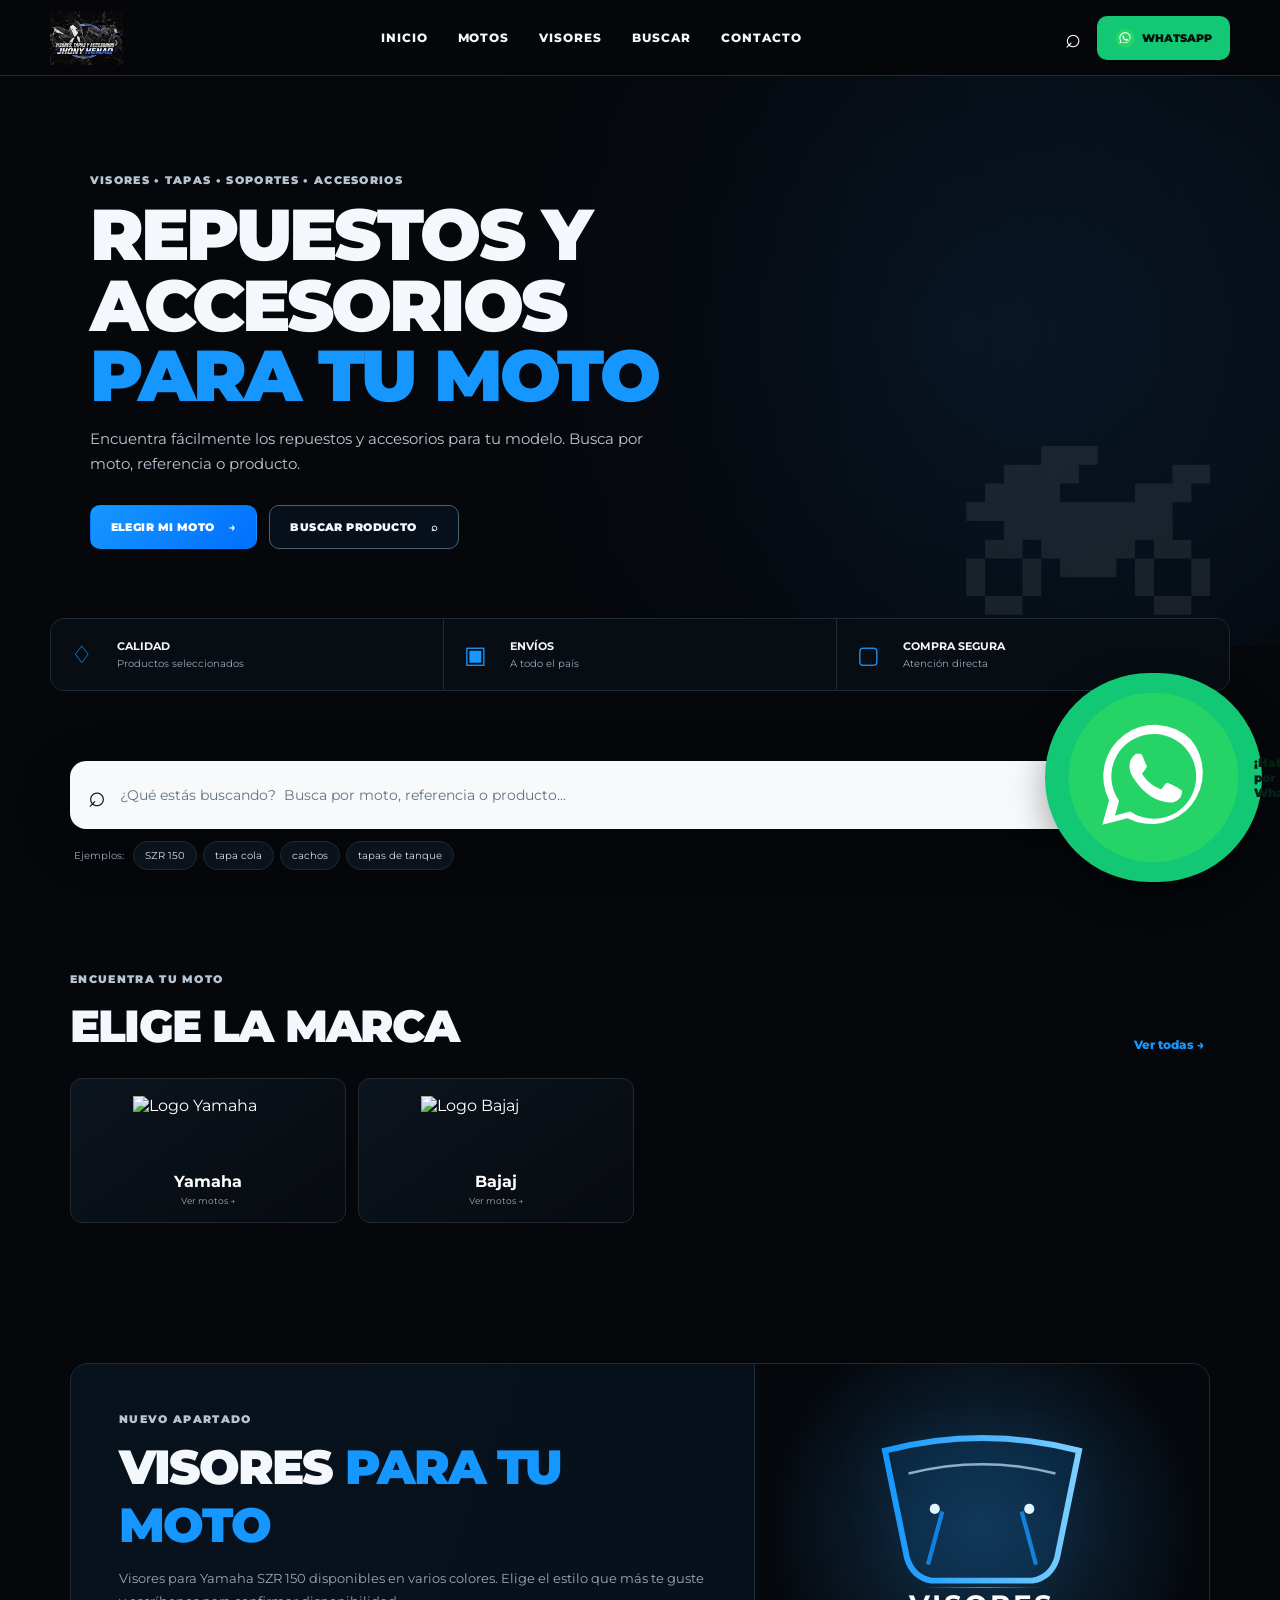
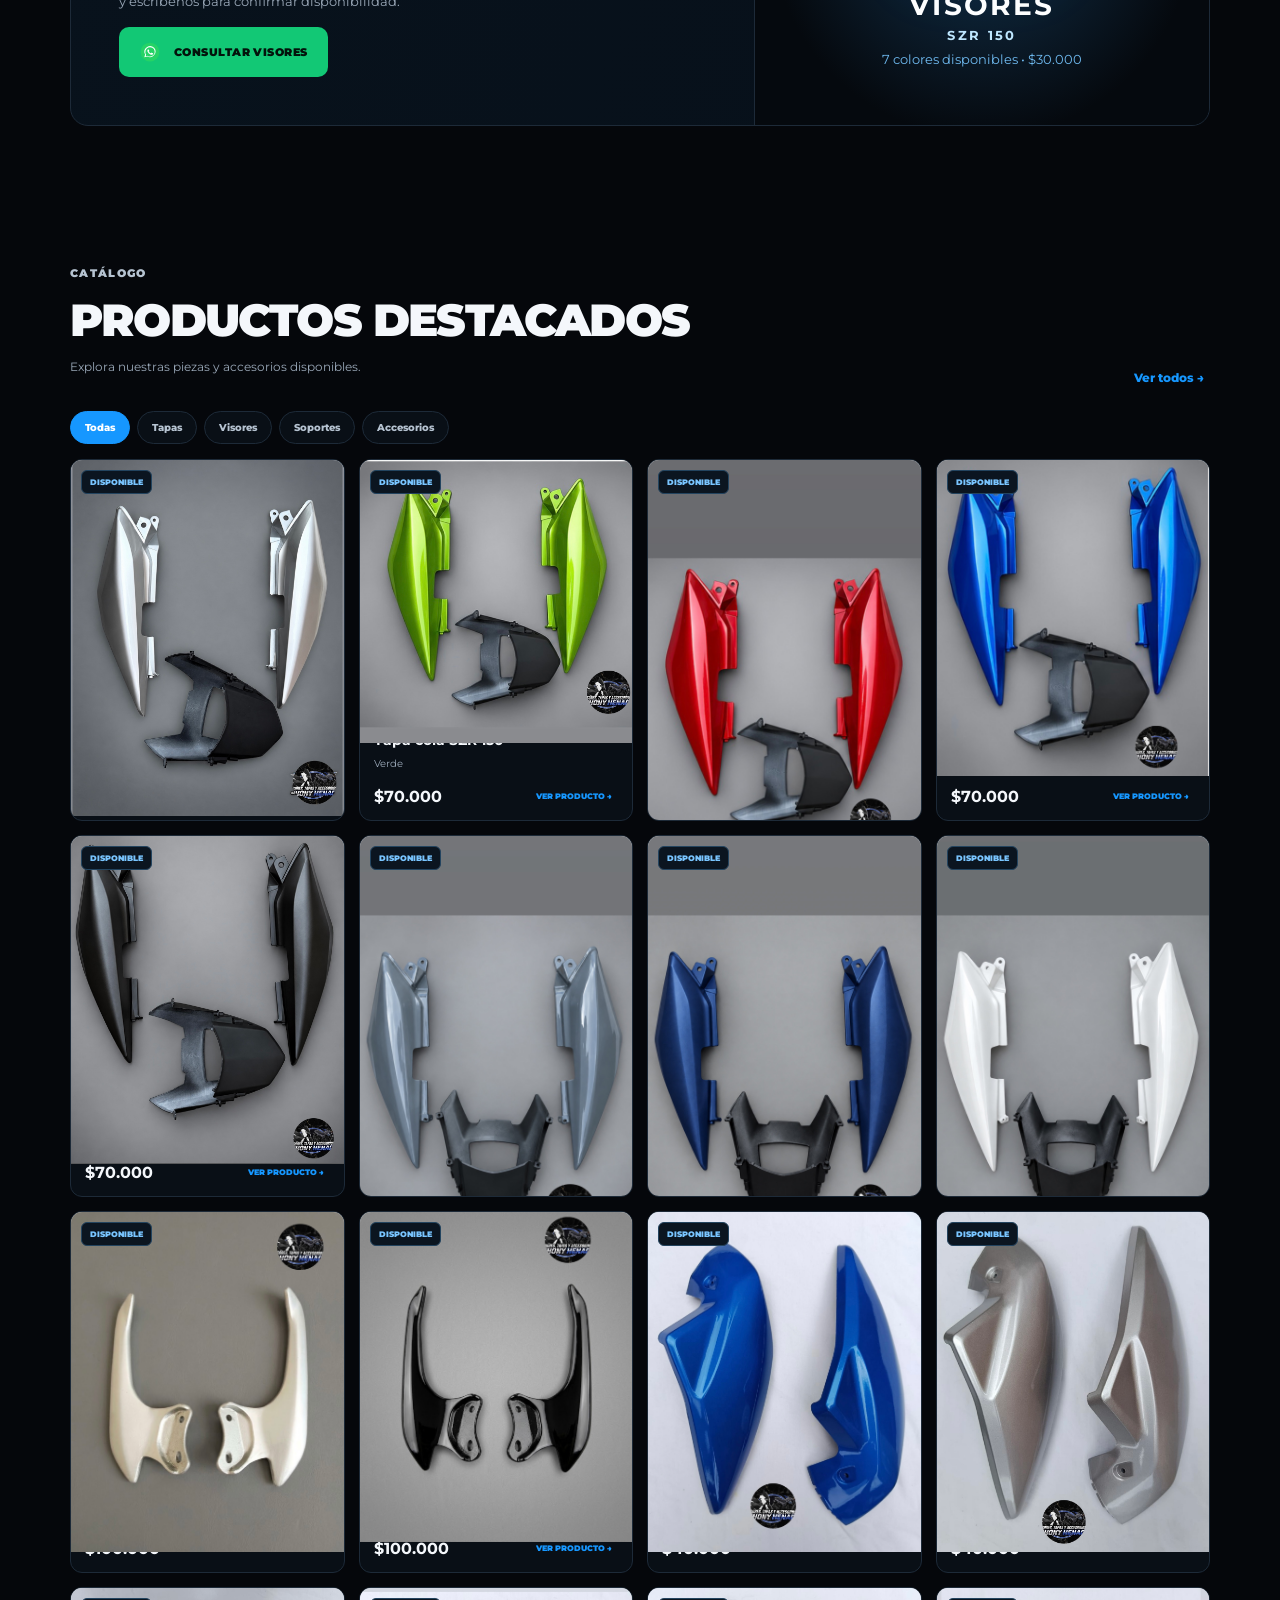
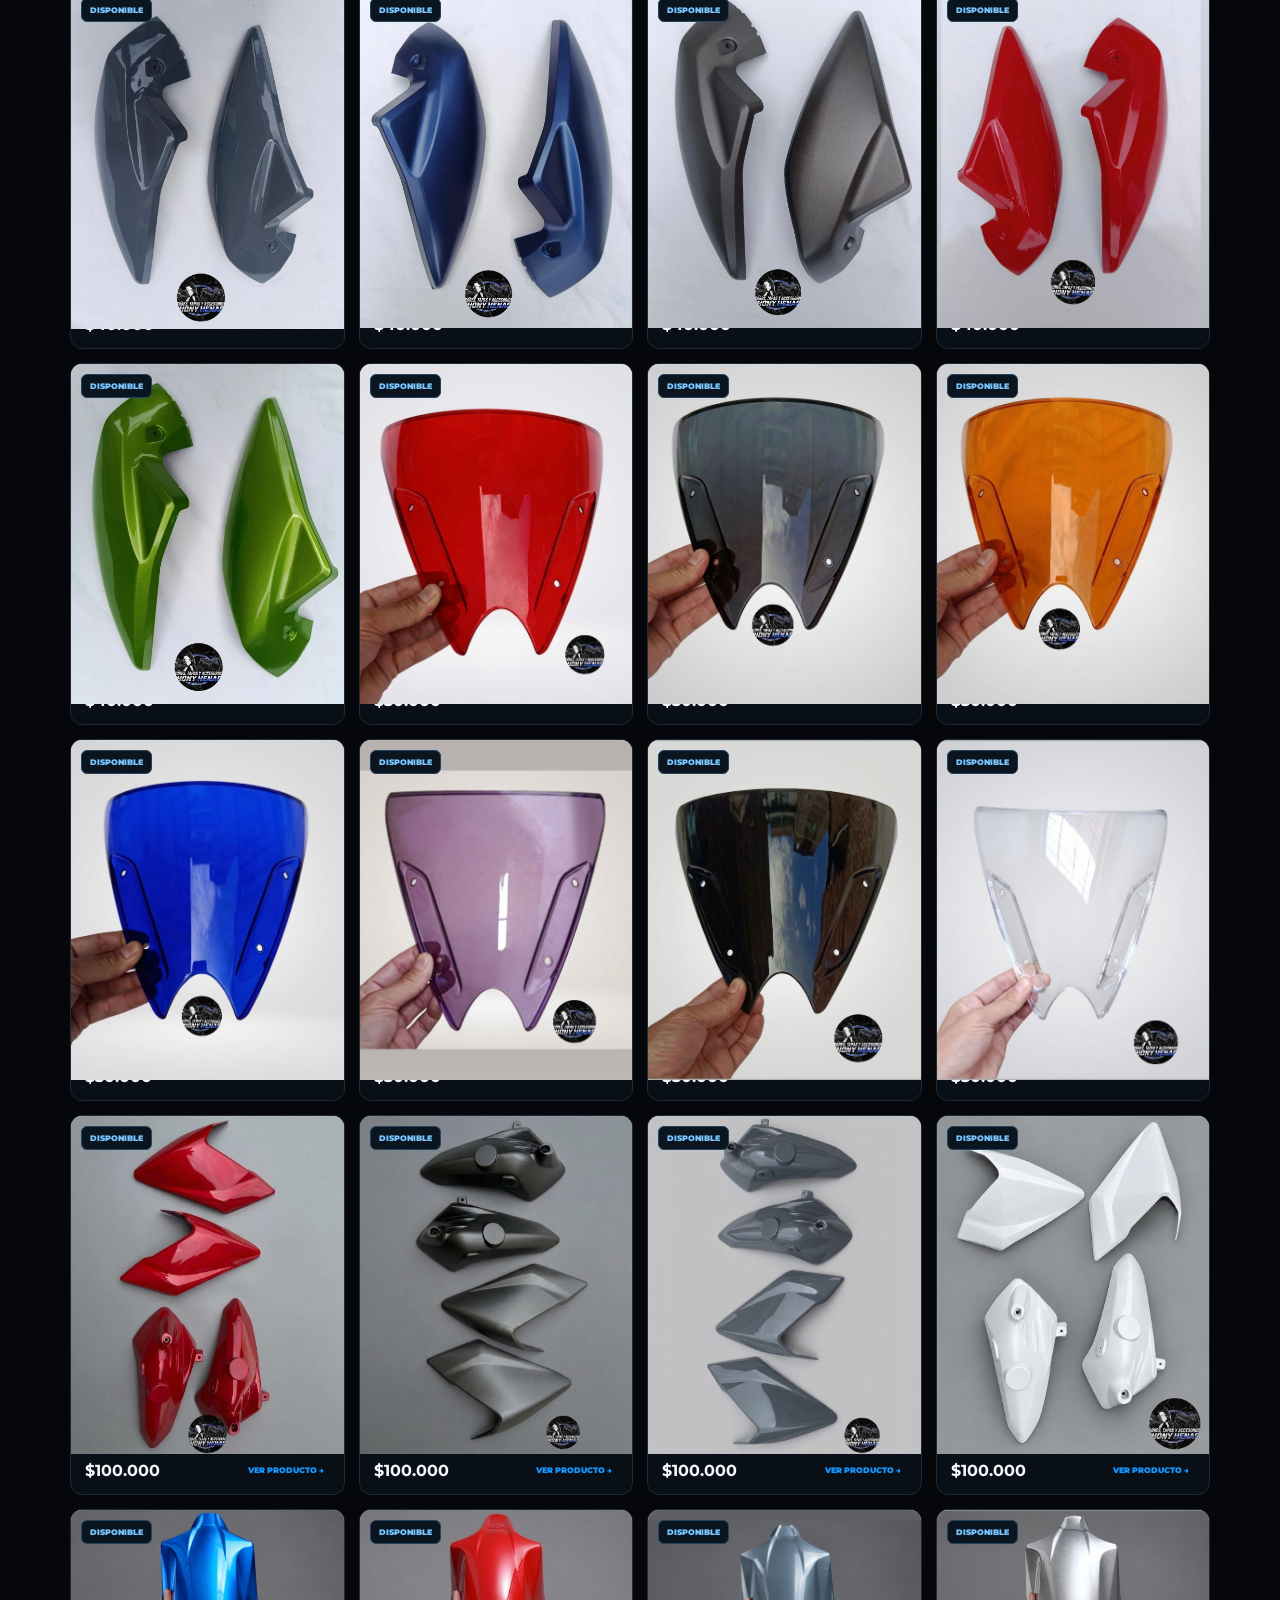
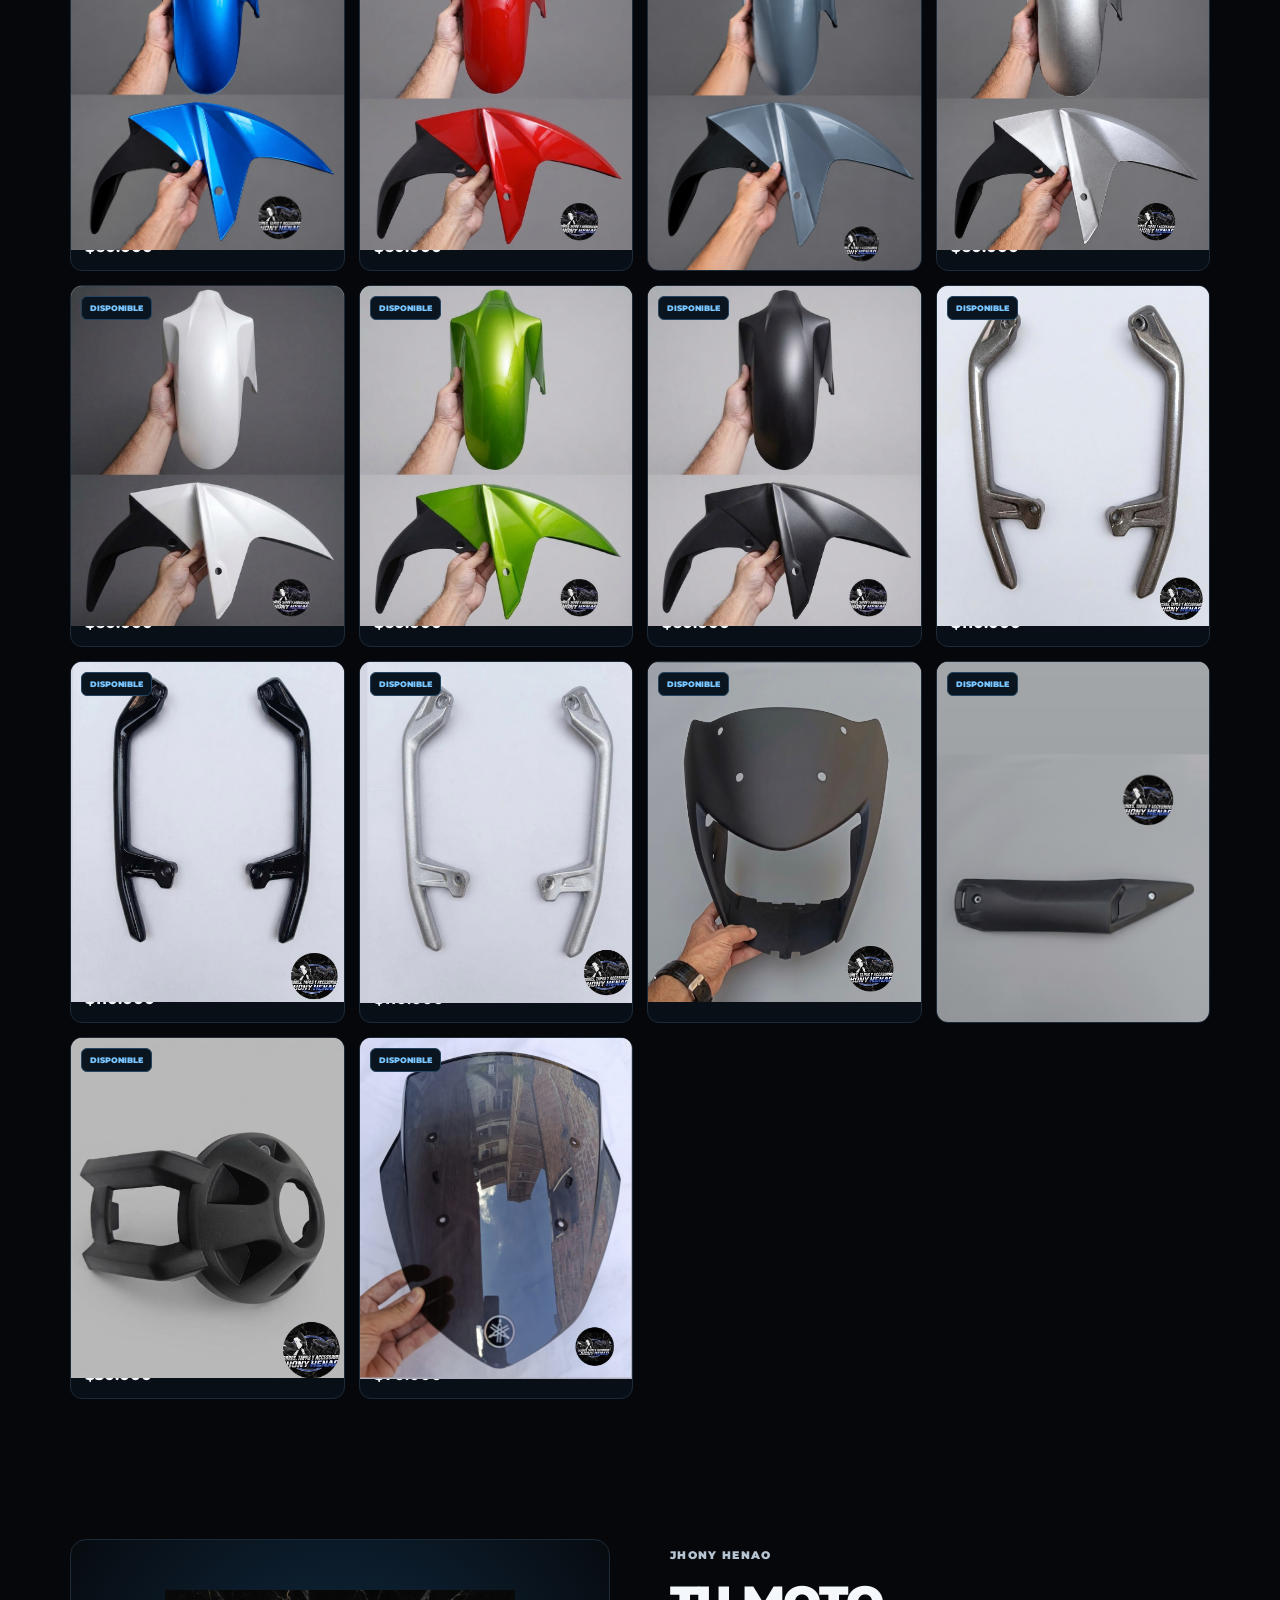
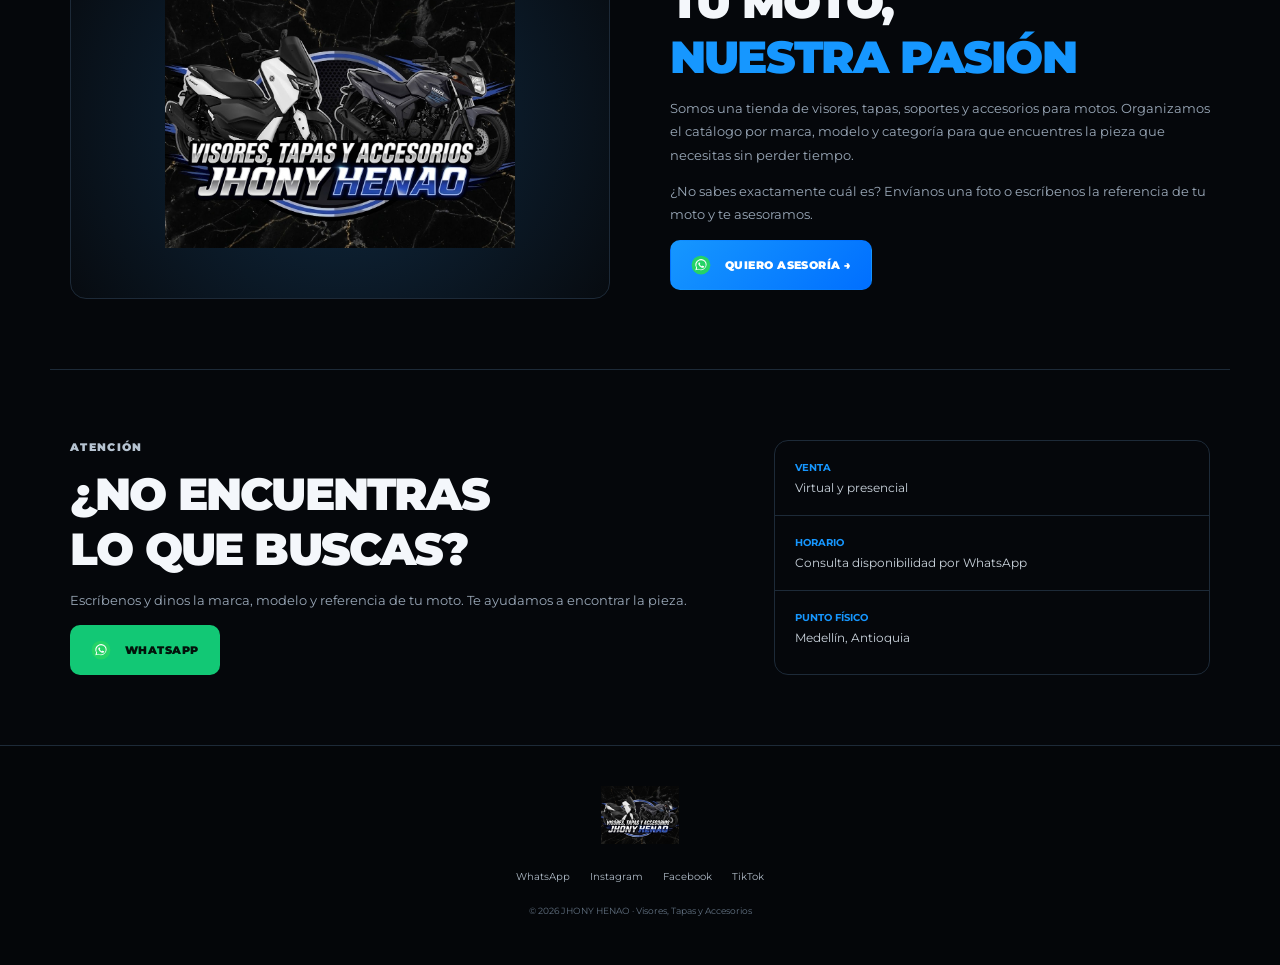
==== commit 114e327f: "Add files via upload" ====
--- a/index.html
+++ b/index.html
@@ -19,7 +19,6 @@
   </nav>
   <div class="header-actions">
     <button class="icon-btn search-toggle" aria-label="Buscar">⌕</button>
-    <button class="cart-btn" id="cartBtn" aria-label="Abrir carrito">🛒 <span id="cartCount">0</span></button>
     <a class="header-wa" href="https://api.whatsapp.com/send?phone=573016146491&text=Hola%2C%20JHONY%20HENAO.%20Quiero%20informaci%C3%B3n%20sobre%20un%20producto%20para%20mi%20moto." target="_blank" rel="noopener"><img src="whatsapp.svg" alt=""> WHATSAPP</a>
     <button class="menu-btn" id="menuBtn" aria-label="Abrir menú">☰</button>
   </div>
@@ -112,35 +111,9 @@
 
 <div class="modal" id="productModal" aria-hidden="true">
   <div class="modal-backdrop" id="modalBackdrop"></div>
-  <div class="modal-card"><button class="modal-close" id="modalClose">×</button><div class="modal-media"><img id="modalImage" src="" alt=""><div class="modal-thumbs" id="modalThumbs"></div></div><div class="modal-info"><span class="eyebrow" id="modalCategory">PRODUCTO</span><h2 id="modalName"></h2><strong id="modalPrice"></strong><p id="modalCompatibility"></p><p id="modalDescription"></p><div class="modal-tags" id="modalTags"></div><button class="btn primary full" id="addToCart">AGREGAR AL CARRITO</button><a class="btn wa full" id="modalWhatsapp" target="_blank" rel="noopener">CONSULTAR POR WHATSAPP</a></div></div>
+  <div class="modal-card"><button class="modal-close" id="modalClose">×</button><div class="modal-media"><img id="modalImage" src="" alt=""><div class="modal-thumbs" id="modalThumbs"></div></div><div class="modal-info"><span class="eyebrow" id="modalCategory">PRODUCTO</span><h2 id="modalName"></h2><strong id="modalPrice"></strong><p id="modalCompatibility"></p><p id="modalDescription"></p><div class="modal-tags" id="modalTags"></div><a class="btn wa full" id="modalWhatsapp" target="_blank" rel="noopener">CONSULTAR POR WHATSAPP</a></div></div>
 </div>
-
-<div class="cart-drawer" id="cartDrawer" aria-hidden="true">
-  <div class="cart-backdrop" id="cartBackdrop"></div>
-  <aside class="cart-panel">
-    <button class="cart-close" id="cartClose" aria-label="Cerrar carrito">×</button>
-    <div class="cart-head"><span class="eyebrow">TU PEDIDO</span><h2>MI <span>CARRITO</span></h2></div>
-    <div class="cart-items" id="cartItems"></div>
-    <div class="cart-empty" id="cartEmpty">Tu carrito está vacío.<br><small>Agrega los productos que quieras comprar.</small></div>
-    <div class="cart-summary">
-      <div><span>Total</span><strong id="cartTotal">$0</strong></div>
-      <button class="btn primary full" id="checkoutBtn">CONTINUAR CON MIS DATOS</button>
-    </div>
-    <form class="customer-form hidden" id="customerForm">
-      <span class="eyebrow">DATOS DEL CLIENTE</span>
-      <h3>¿A DÓNDE ENVIAMOS?</h3>
-      <input id="customerName" required placeholder="Nombre completo">
-      <input id="customerPhone" required inputmode="tel" placeholder="Celular / WhatsApp">
-      <input id="customerCity" required placeholder="Ciudad">
-      <input id="customerAddress" required placeholder="Dirección de entrega">
-      <textarea id="customerNote" rows="3" placeholder="Barrio, color, referencia u otra indicación (opcional)"></textarea>
-      <button class="btn wa full" type="submit">ENVIAR PEDIDO POR WHATSAPP</button>
-      <button class="text-link" type="button" id="backCart">← Volver al carrito</button>
-    </form>
-  </aside>
-</div>
-
-<script src="productos.js?v=20260916-4"></script>
-<script src="script.js?v=20260916-4"></script>
+<script src="productos.js?v=20260916-3"></script>
+<script src="script.js?v=20260916-3"></script>
 </body>
 </html>
--- a/style.css
+++ b/style.css
@@ -97,54 +97,3 @@
 #modalDescription{margin-top:2px}
 @media(max-width:900px){.modal-thumbs{bottom:8px}.modal-thumb{width:52px;height:43px;flex-basis:52px}}
 @media(max-width:560px){.modal-thumbs{bottom:6px;gap:5px}.modal-thumb{width:45px;height:37px;flex-basis:45px}}
-
-/* ===== Ajustes móviles y carrito ===== */
-html,body{width:100%;max-width:100%;overflow-x:hidden}
-body{overscroll-behavior-x:none}
-main,.site-header,footer{max-width:100%;overflow-x:clip}
-.products,.brand-grid,.category-grid,.model-grid{min-width:0}
-.product{min-width:0}
-.product-info h3,.product-info small{overflow-wrap:anywhere}
-.filter-row{max-width:100%;scrollbar-width:none}
-.filter-row::-webkit-scrollbar{display:none}
-.cart-btn{position:relative;border:1px solid var(--line);background:#0b121a;color:#fff;border-radius:10px;padding:9px 12px;font-size:18px;line-height:1}
-.cart-btn span{position:absolute;right:-6px;top:-7px;min-width:19px;height:19px;padding:2px 5px;border-radius:99px;background:var(--blue);font-size:10px;font-weight:900;display:grid;place-items:center}
-.modal-info .btn.full{margin-top:10px}
-.cart-drawer{position:fixed;inset:0;z-index:200;display:none}
-.cart-drawer.open{display:block}
-.cart-backdrop{position:absolute;inset:0;background:rgba(0,0,0,.72);backdrop-filter:blur(5px)}
-.cart-panel{position:absolute;right:0;top:0;height:100%;width:min(430px,100%);background:#080d13;border-left:1px solid var(--line);padding:28px 20px 22px;display:flex;flex-direction:column;overflow-y:auto;overflow-x:hidden;box-shadow:-15px 0 50px rgba(0,0,0,.35)}
-.cart-close{position:absolute;right:14px;top:12px;border:0;background:#05070b;color:#fff;width:38px;height:38px;border-radius:50%;font-size:25px}
-.cart-head{padding-right:45px;border-bottom:1px solid var(--line);padding-bottom:16px}
-.cart-head h2{font-size:30px}
-.cart-items{display:flex;flex-direction:column;gap:10px;padding:16px 0;overflow:auto}
-.cart-item{display:grid;grid-template-columns:64px 1fr auto;gap:10px;align-items:center;background:#0d141d;border:1px solid var(--line);border-radius:10px;padding:8px}
-.cart-item img{width:64px;height:58px;object-fit:contain;background:#eceeef;border-radius:7px}
-.cart-item h4{margin:0 0 3px;font-size:11px}
-.cart-item small{display:block;color:var(--muted);font-size:9px}
-.cart-item strong{font-size:11px;display:block;margin-top:4px}
-.qty{display:flex;align-items:center;gap:6px;margin-top:6px}
-.qty button{width:24px;height:24px;border:1px solid var(--line);background:#091019;color:#fff;border-radius:6px}
-.qty span{font-size:10px;min-width:16px;text-align:center}
-.remove-item{border:0;background:none;color:#ef7d7d;font-size:10px;margin-top:5px}
-.cart-empty{text-align:center;color:var(--muted);font-size:12px;padding:35px 10px}
-.cart-empty small{font-size:10px;line-height:1.6}
-.cart-summary{border-top:1px solid var(--line);padding-top:14px;margin-top:auto}
-.cart-summary>div{display:flex;justify-content:space-between;align-items:center;font-size:12px;margin-bottom:8px}
-.cart-summary strong{font-size:20px}
-.customer-form{border-top:1px solid var(--line);padding-top:18px;margin-top:10px}
-.customer-form h3{font-size:18px;margin:3px 0 14px}
-.customer-form input,.customer-form textarea{width:100%;border:1px solid var(--line);background:#0d141d;color:#fff;border-radius:9px;padding:12px;margin-bottom:9px;outline:none;font-size:11px}
-.customer-form input:focus,.customer-form textarea:focus{border-color:var(--blue)}
-.customer-form textarea{resize:vertical}
-@media(max-width:560px){
-  .site-header{padding-left:12px;padding-right:12px;gap:5px}
-  .header-actions{gap:5px}
-  .cart-btn{font-size:16px;padding:8px 10px}
-  .cart-panel{width:100%;padding:24px 14px 18px}
-  .products{gap:9px}
-  .product-image{height:165px}
-  .product-info{padding:10px}
-  .product-info h3{font-size:11px}
-  .product-bottom strong{font-size:14px}
-}
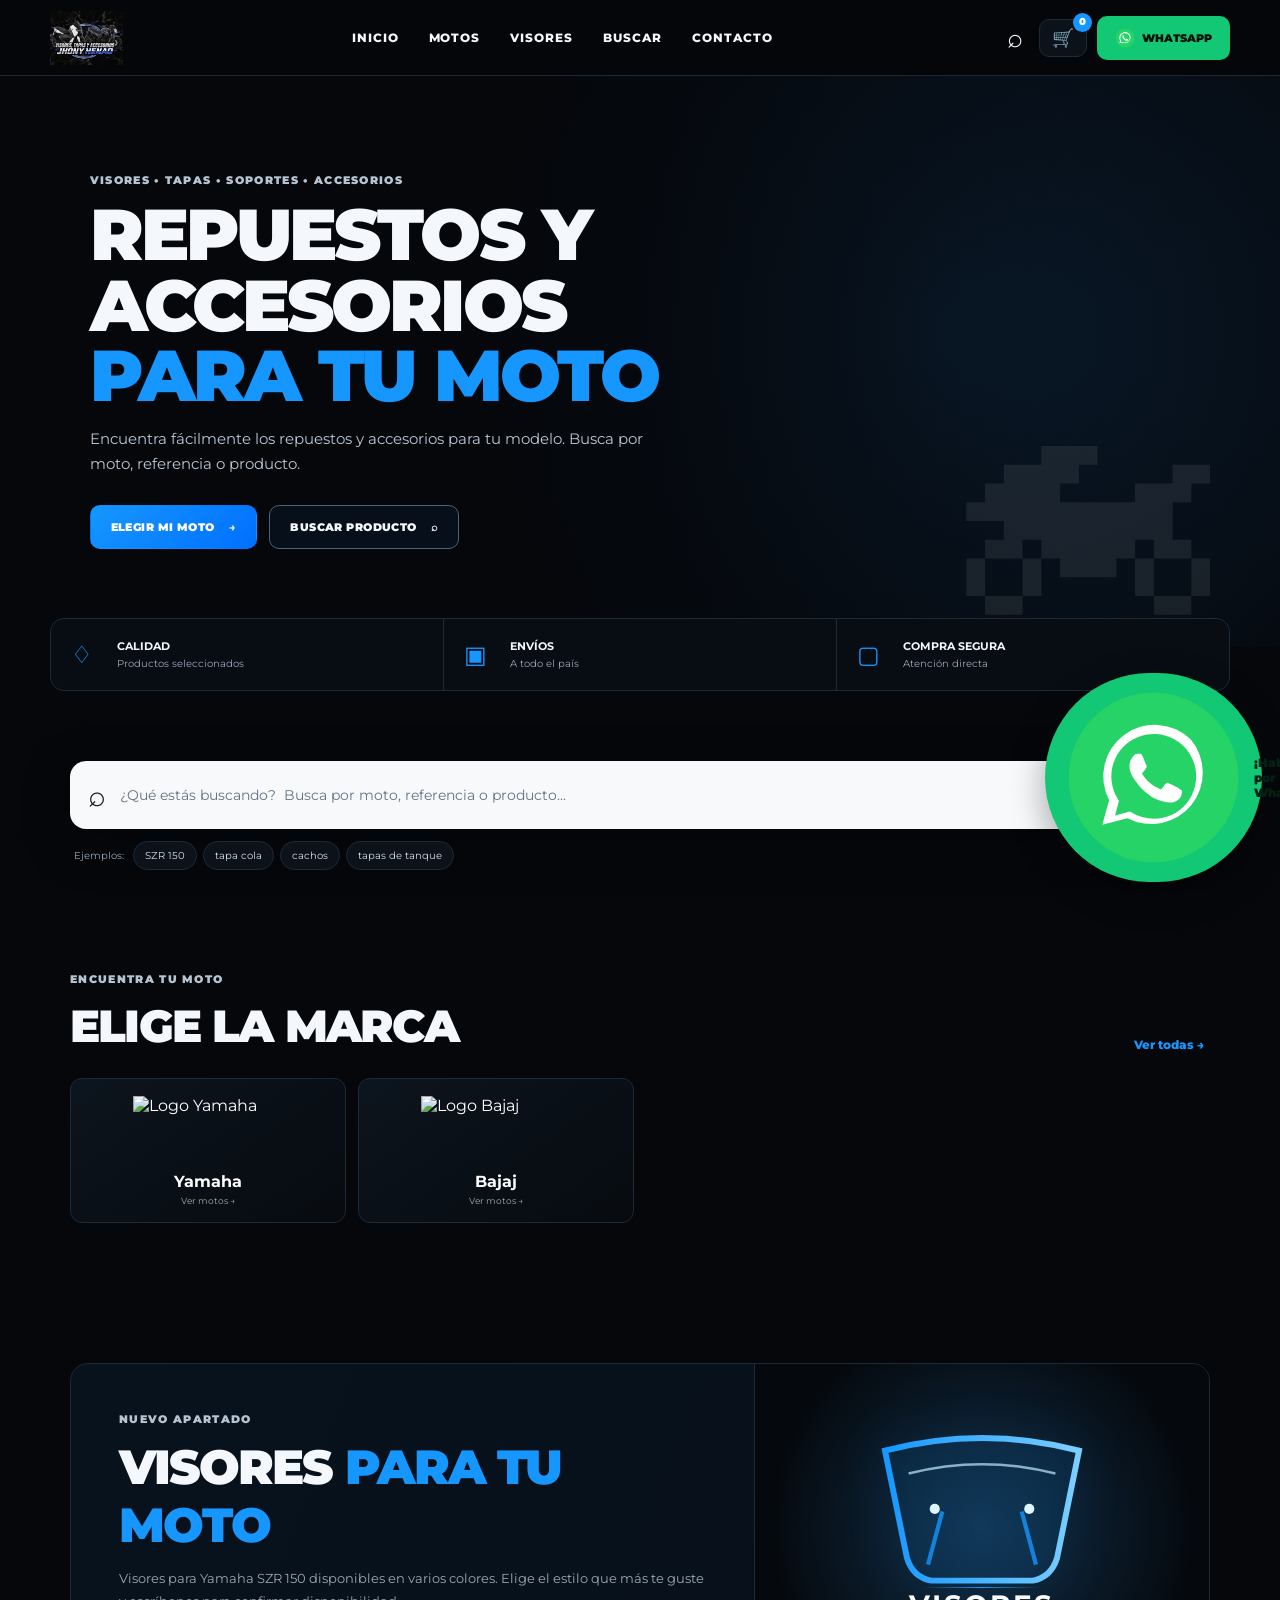
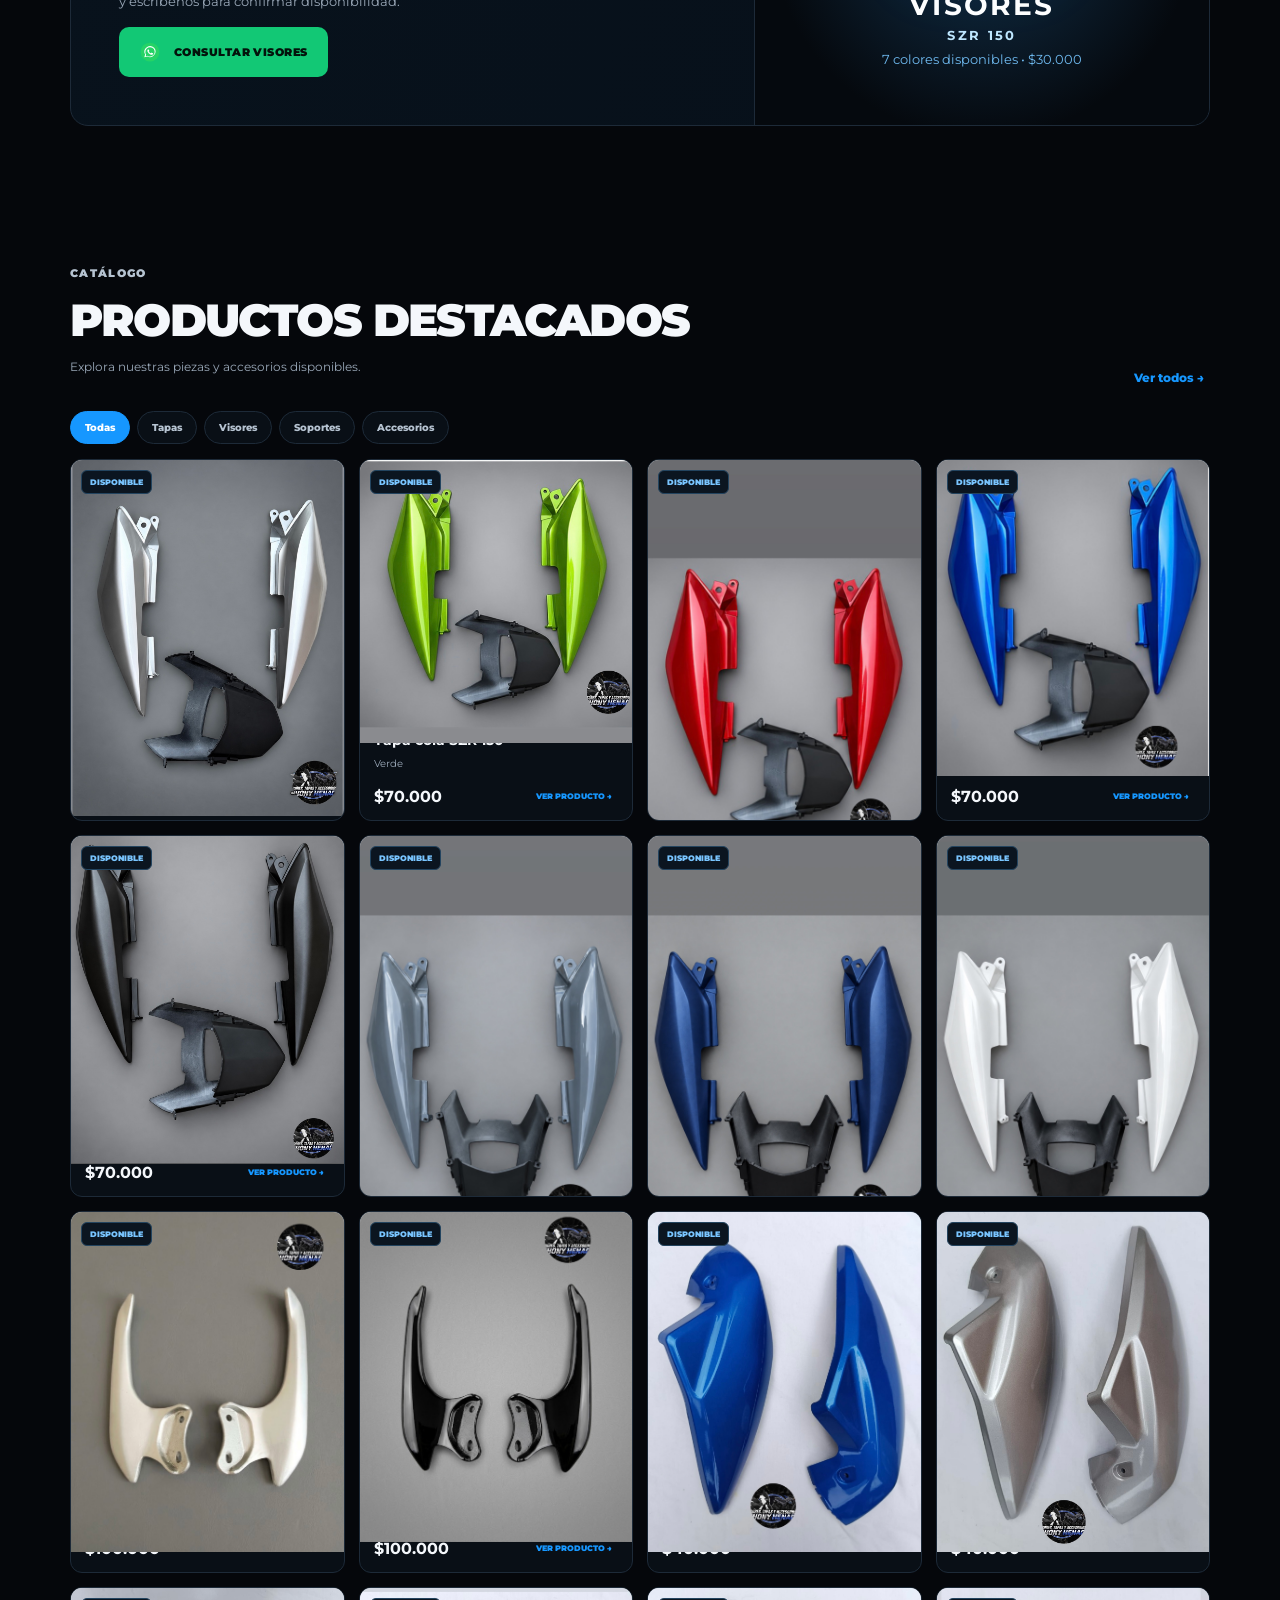
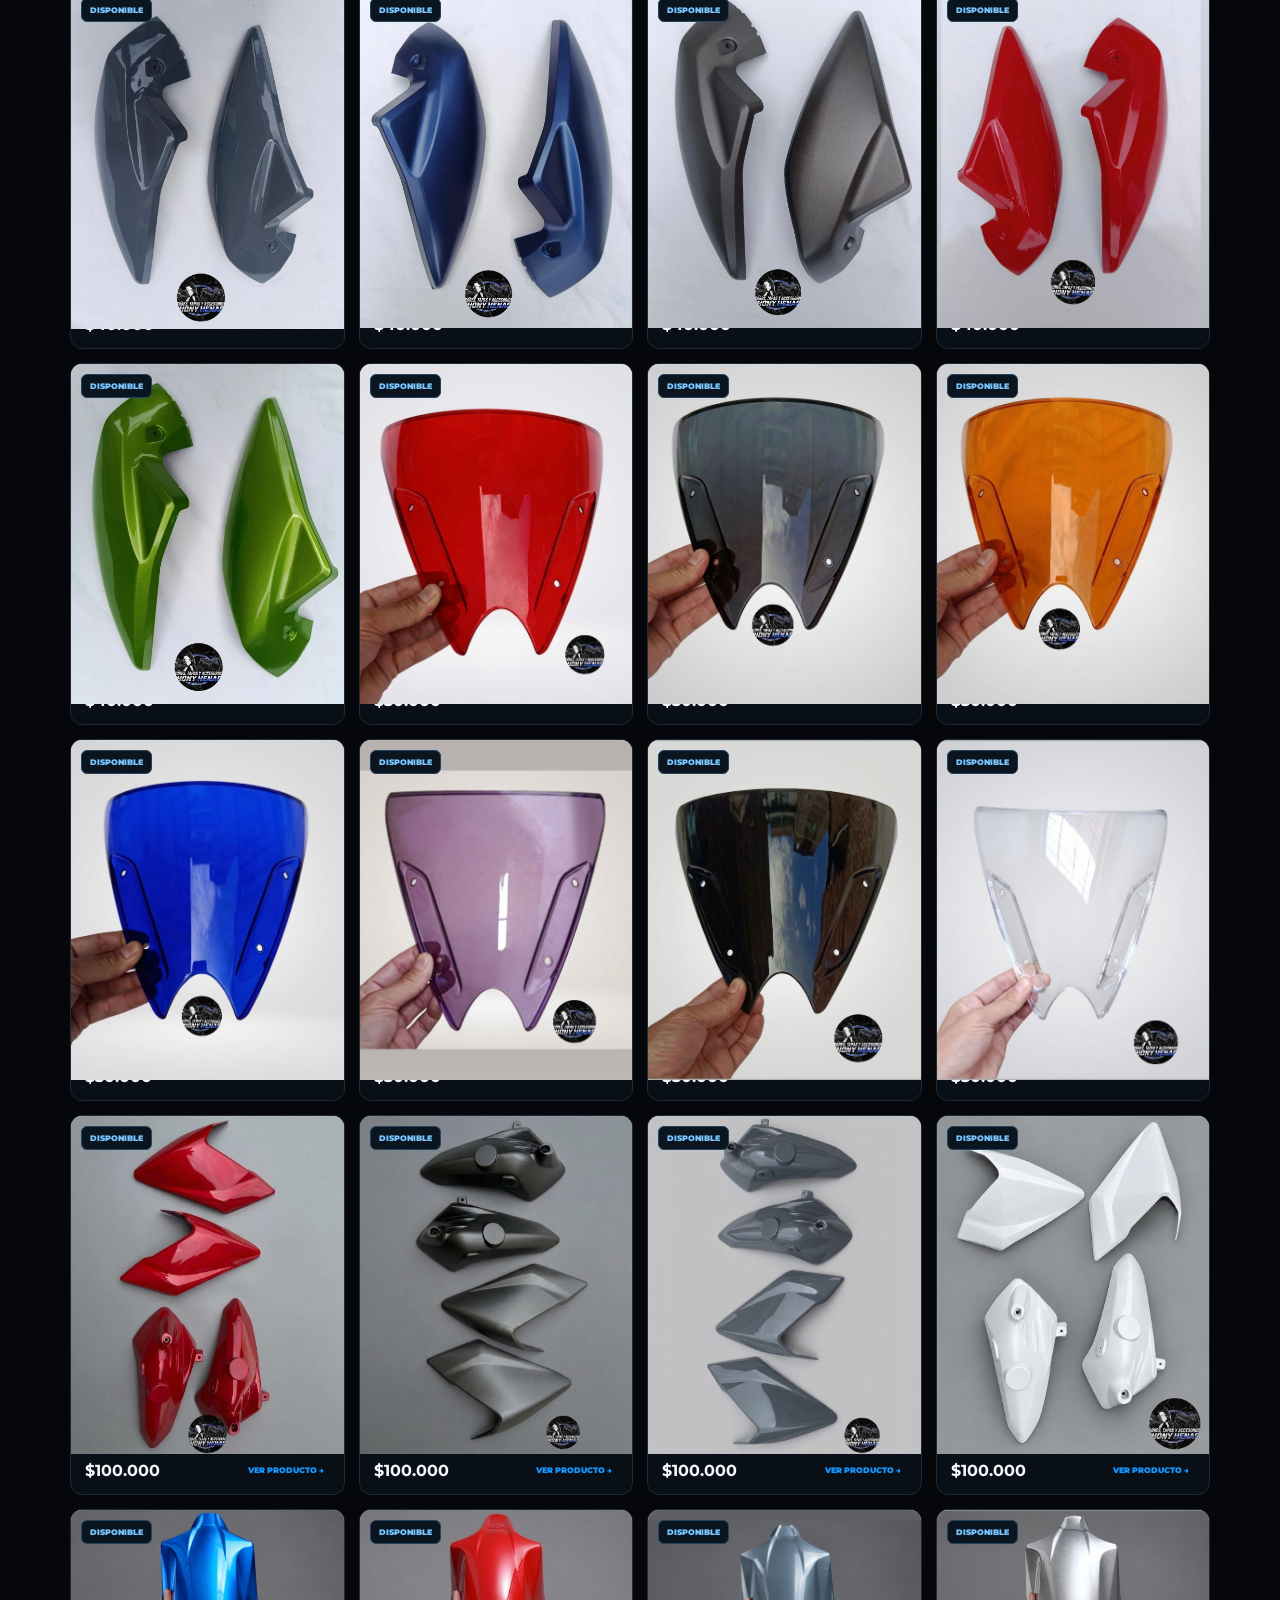
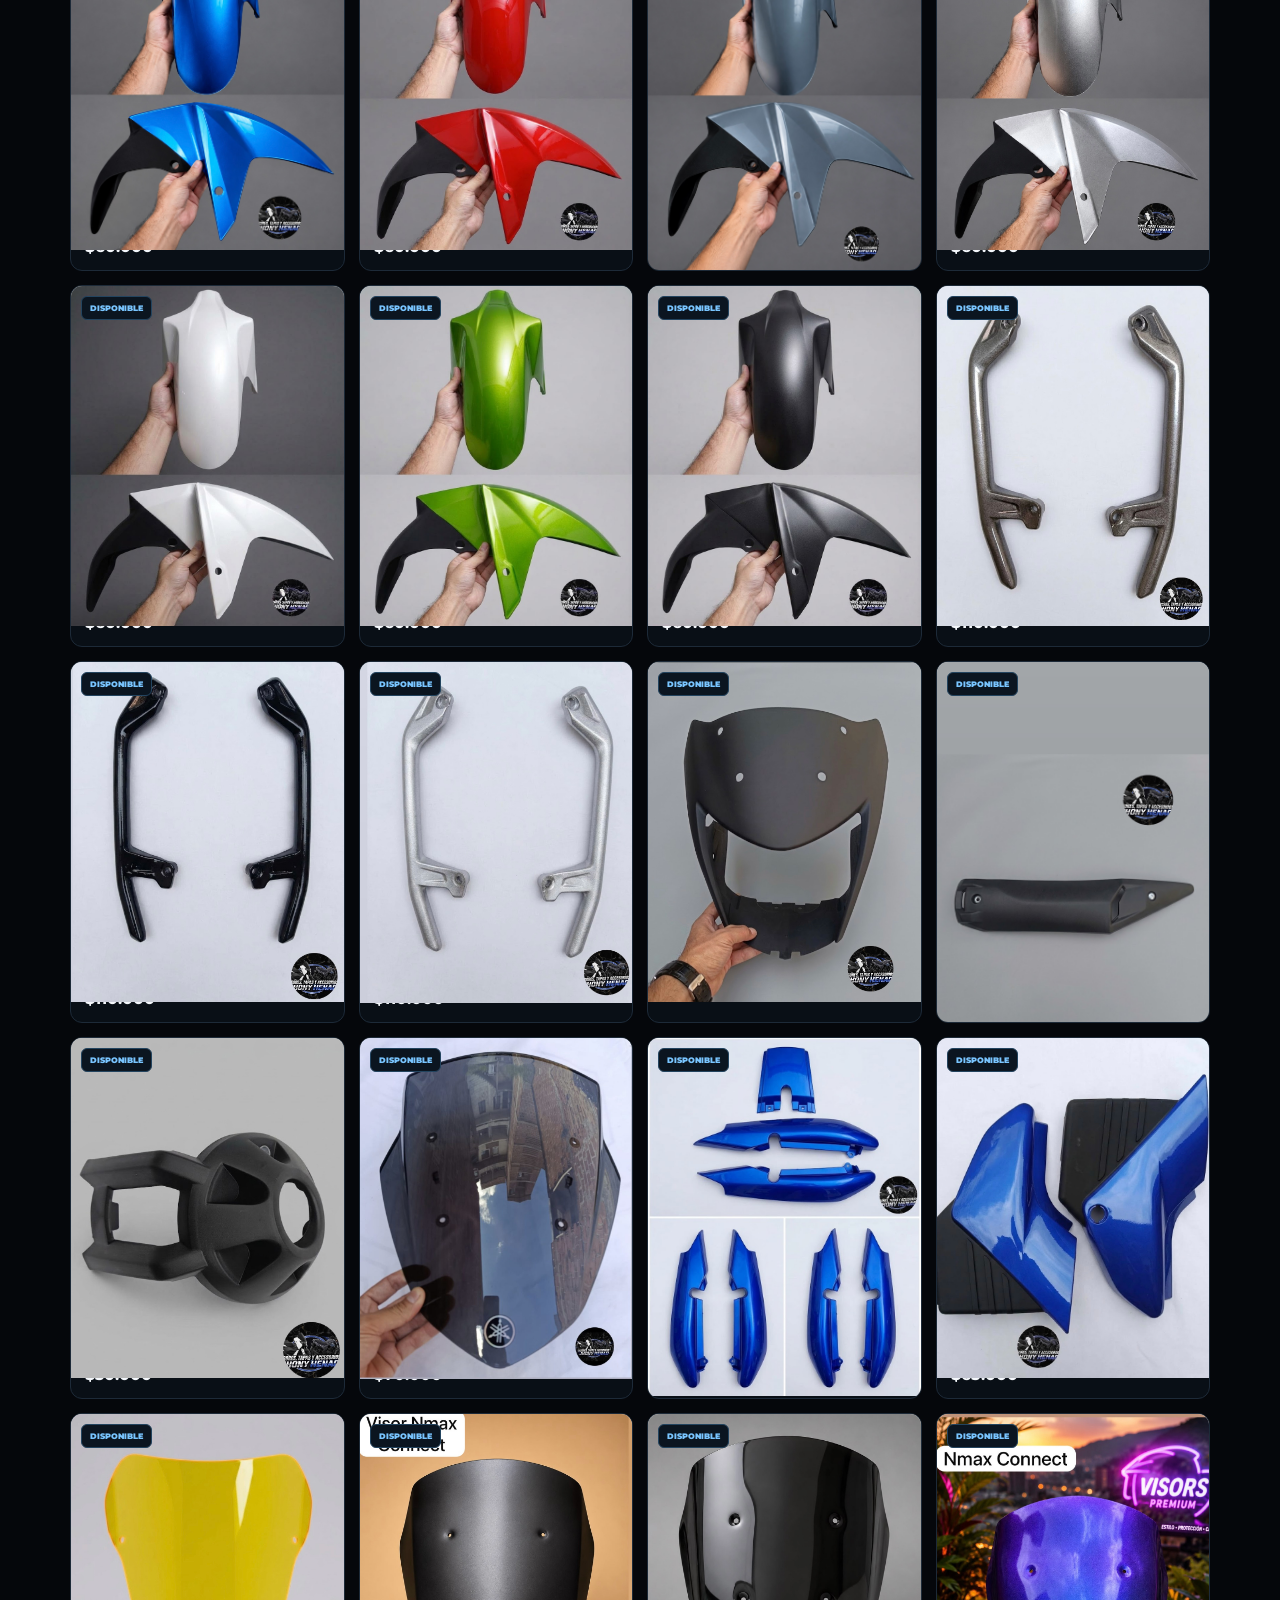
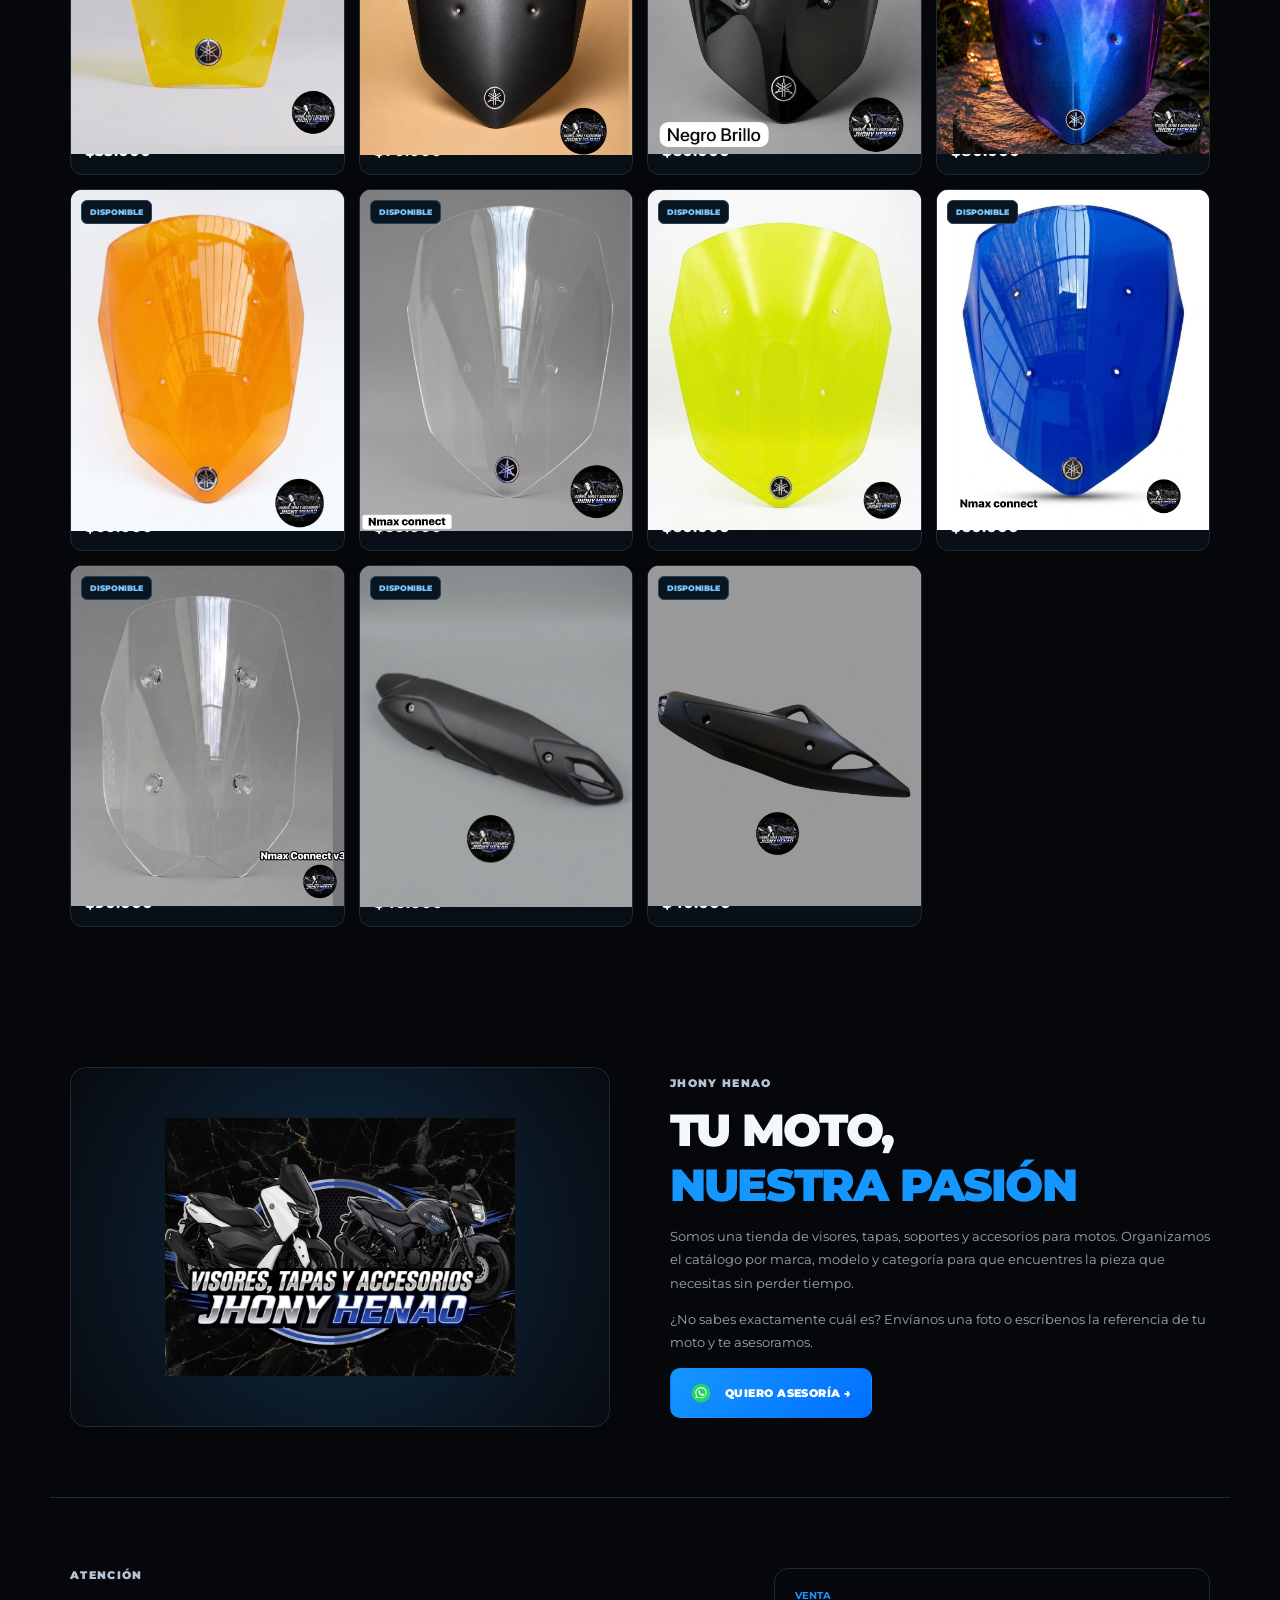
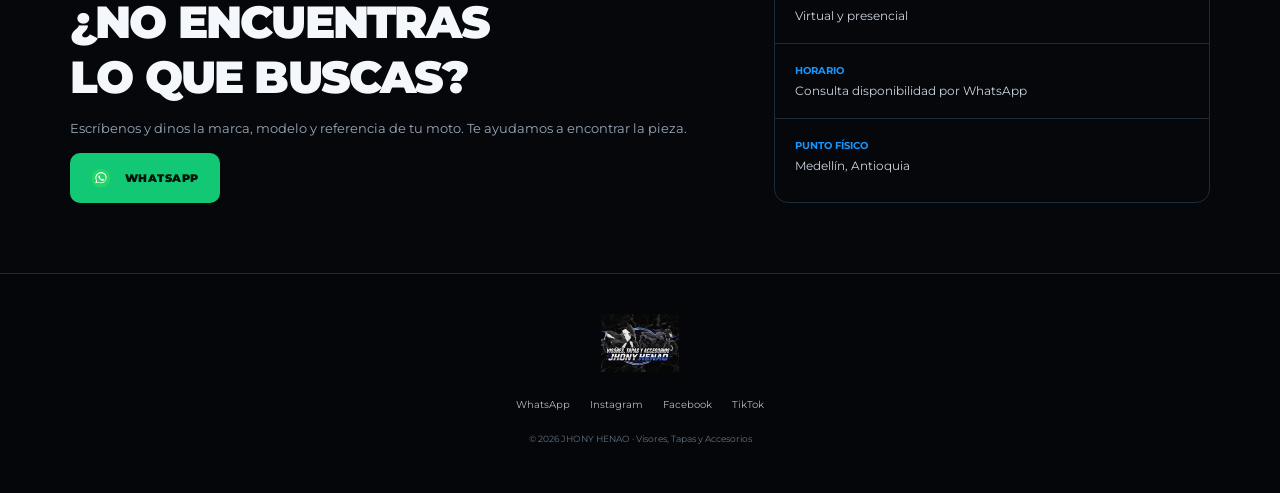
==== commit 53eebede: "Add files via upload" ====
--- a/index.html
+++ b/index.html
@@ -19,6 +19,7 @@
   </nav>
   <div class="header-actions">
     <button class="icon-btn search-toggle" aria-label="Buscar">⌕</button>
+    <button class="cart-btn" id="cartBtn" aria-label="Abrir carrito">🛒 <span id="cartCount">0</span></button>
     <a class="header-wa" href="https://api.whatsapp.com/send?phone=573016146491&text=Hola%2C%20JHONY%20HENAO.%20Quiero%20informaci%C3%B3n%20sobre%20un%20producto%20para%20mi%20moto." target="_blank" rel="noopener"><img src="whatsapp.svg" alt=""> WHATSAPP</a>
     <button class="menu-btn" id="menuBtn" aria-label="Abrir menú">☰</button>
   </div>
@@ -111,9 +112,34 @@
 
 <div class="modal" id="productModal" aria-hidden="true">
   <div class="modal-backdrop" id="modalBackdrop"></div>
-  <div class="modal-card"><button class="modal-close" id="modalClose">×</button><div class="modal-media"><img id="modalImage" src="" alt=""><div class="modal-thumbs" id="modalThumbs"></div></div><div class="modal-info"><span class="eyebrow" id="modalCategory">PRODUCTO</span><h2 id="modalName"></h2><strong id="modalPrice"></strong><p id="modalCompatibility"></p><p id="modalDescription"></p><div class="modal-tags" id="modalTags"></div><a class="btn wa full" id="modalWhatsapp" target="_blank" rel="noopener">CONSULTAR POR WHATSAPP</a></div></div>
+  <div class="modal-card"><button class="modal-close" id="modalClose">×</button><div class="modal-media"><img id="modalImage" src="" alt=""><div class="modal-thumbs" id="modalThumbs"></div></div><div class="modal-info"><span class="eyebrow" id="modalCategory">PRODUCTO</span><h2 id="modalName"></h2><strong id="modalPrice"></strong><p id="modalCompatibility"></p><p id="modalDescription"></p><div class="modal-tags" id="modalTags"></div><button class="btn primary full" id="addToCart">AGREGAR AL CARRITO</button><a class="btn wa full" id="modalWhatsapp" target="_blank" rel="noopener">CONSULTAR POR WHATSAPP</a></div></div>
 </div>
-<script src="productos.js?v=20260916-3"></script>
-<script src="script.js?v=20260916-3"></script>
+
+<div class="cart-drawer" id="cartDrawer" aria-hidden="true">
+  <div class="cart-backdrop" id="cartBackdrop"></div>
+  <aside class="cart-panel">
+    <button class="cart-close" id="cartClose" aria-label="Cerrar carrito">×</button>
+    <div class="cart-head"><span class="eyebrow">TU PEDIDO</span><h2>MI <span>CARRITO</span></h2></div>
+    <div class="cart-items" id="cartItems"></div>
+    <div class="cart-empty" id="cartEmpty">Tu carrito está vacío.<br><small>Agrega los productos que quieras comprar.</small></div>
+    <div class="cart-summary">
+      <div><span>Total</span><strong id="cartTotal">$0</strong></div>
+      <button class="btn primary full" id="checkoutBtn">CONTINUAR CON MIS DATOS</button>
+    </div>
+    <form class="customer-form hidden" id="customerForm">
+      <span class="eyebrow">DATOS DEL CLIENTE</span>
+      <h3>¿A DÓNDE ENVIAMOS?</h3>
+      <input id="customerName" required placeholder="Nombre completo">
+      <input id="customerPhone" required inputmode="tel" placeholder="Celular / WhatsApp">
+      <input id="customerCity" required placeholder="Ciudad">
+      <input id="customerAddress" required placeholder="Dirección de entrega">
+      <textarea id="customerNote" rows="3" placeholder="Barrio, color, referencia u otra indicación (opcional)"></textarea>
+      <button class="btn wa full" type="submit">ENVIAR PEDIDO POR WHATSAPP</button>
+      <button class="text-link" type="button" id="backCart">← Volver al carrito</button>
+    </form>
+  </aside>
+</div>
+<script src="productos.js?v=20260917-1"></script>
+<script src="script.js?v=20260917-1"></script>
 </body>
 </html>
--- a/style.css
+++ b/style.css
@@ -97,3 +97,55 @@
 #modalDescription{margin-top:2px}
 @media(max-width:900px){.modal-thumbs{bottom:8px}.modal-thumb{width:52px;height:43px;flex-basis:52px}}
 @media(max-width:560px){.modal-thumbs{bottom:6px;gap:5px}.modal-thumb{width:45px;height:37px;flex-basis:45px}}
+
+
+/* ===== Ajustes móviles y carrito ===== */
+html,body{width:100%;max-width:100%;overflow-x:hidden}
+body{overscroll-behavior-x:none}
+main,.site-header,footer{max-width:100%;overflow-x:clip}
+.products,.brand-grid,.category-grid,.model-grid{min-width:0}
+.product{min-width:0}
+.product-info h3,.product-info small{overflow-wrap:anywhere}
+.filter-row{max-width:100%;scrollbar-width:none}
+.filter-row::-webkit-scrollbar{display:none}
+.cart-btn{position:relative;border:1px solid var(--line);background:#0b121a;color:#fff;border-radius:10px;padding:9px 12px;font-size:18px;line-height:1}
+.cart-btn span{position:absolute;right:-6px;top:-7px;min-width:19px;height:19px;padding:2px 5px;border-radius:99px;background:var(--blue);font-size:10px;font-weight:900;display:grid;place-items:center}
+.modal-info .btn.full{margin-top:10px}
+.cart-drawer{position:fixed;inset:0;z-index:200;display:none}
+.cart-drawer.open{display:block}
+.cart-backdrop{position:absolute;inset:0;background:rgba(0,0,0,.72);backdrop-filter:blur(5px)}
+.cart-panel{position:absolute;right:0;top:0;height:100%;width:min(430px,100%);background:#080d13;border-left:1px solid var(--line);padding:28px 20px 22px;display:flex;flex-direction:column;overflow-y:auto;overflow-x:hidden;box-shadow:-15px 0 50px rgba(0,0,0,.35)}
+.cart-close{position:absolute;right:14px;top:12px;border:0;background:#05070b;color:#fff;width:38px;height:38px;border-radius:50%;font-size:25px}
+.cart-head{padding-right:45px;border-bottom:1px solid var(--line);padding-bottom:16px}
+.cart-head h2{font-size:30px}
+.cart-items{display:flex;flex-direction:column;gap:10px;padding:16px 0;overflow:auto}
+.cart-item{display:grid;grid-template-columns:64px 1fr auto;gap:10px;align-items:center;background:#0d141d;border:1px solid var(--line);border-radius:10px;padding:8px}
+.cart-item img{width:64px;height:58px;object-fit:contain;background:#eceeef;border-radius:7px}
+.cart-item h4{margin:0 0 3px;font-size:11px}
+.cart-item small{display:block;color:var(--muted);font-size:9px}
+.cart-item strong{font-size:11px;display:block;margin-top:4px}
+.qty{display:flex;align-items:center;gap:6px;margin-top:6px}
+.qty button{width:24px;height:24px;border:1px solid var(--line);background:#091019;color:#fff;border-radius:6px}
+.qty span{font-size:10px;min-width:16px;text-align:center}
+.remove-item{border:0;background:none;color:#ef7d7d;font-size:10px;margin-top:5px}
+.cart-empty{text-align:center;color:var(--muted);font-size:12px;padding:35px 10px}
+.cart-empty small{font-size:10px;line-height:1.6}
+.cart-summary{border-top:1px solid var(--line);padding-top:14px;margin-top:auto}
+.cart-summary>div{display:flex;justify-content:space-between;align-items:center;font-size:12px;margin-bottom:8px}
+.cart-summary strong{font-size:20px}
+.customer-form{border-top:1px solid var(--line);padding-top:18px;margin-top:10px}
+.customer-form h3{font-size:18px;margin:3px 0 14px}
+.customer-form input,.customer-form textarea{width:100%;border:1px solid var(--line);background:#0d141d;color:#fff;border-radius:9px;padding:12px;margin-bottom:9px;outline:none;font-size:11px}
+.customer-form input:focus,.customer-form textarea:focus{border-color:var(--blue)}
+.customer-form textarea{resize:vertical}
+@media(max-width:560px){
+  .site-header{padding-left:12px;padding-right:12px;gap:5px}
+  .header-actions{gap:5px}
+  .cart-btn{font-size:16px;padding:8px 10px}
+  .cart-panel{width:100%;padding:24px 14px 18px}
+  .products{gap:9px}
+  .product-image{height:165px}
+  .product-info{padding:10px}
+  .product-info h3{font-size:11px}
+  .product-bottom strong{font-size:14px}
+}
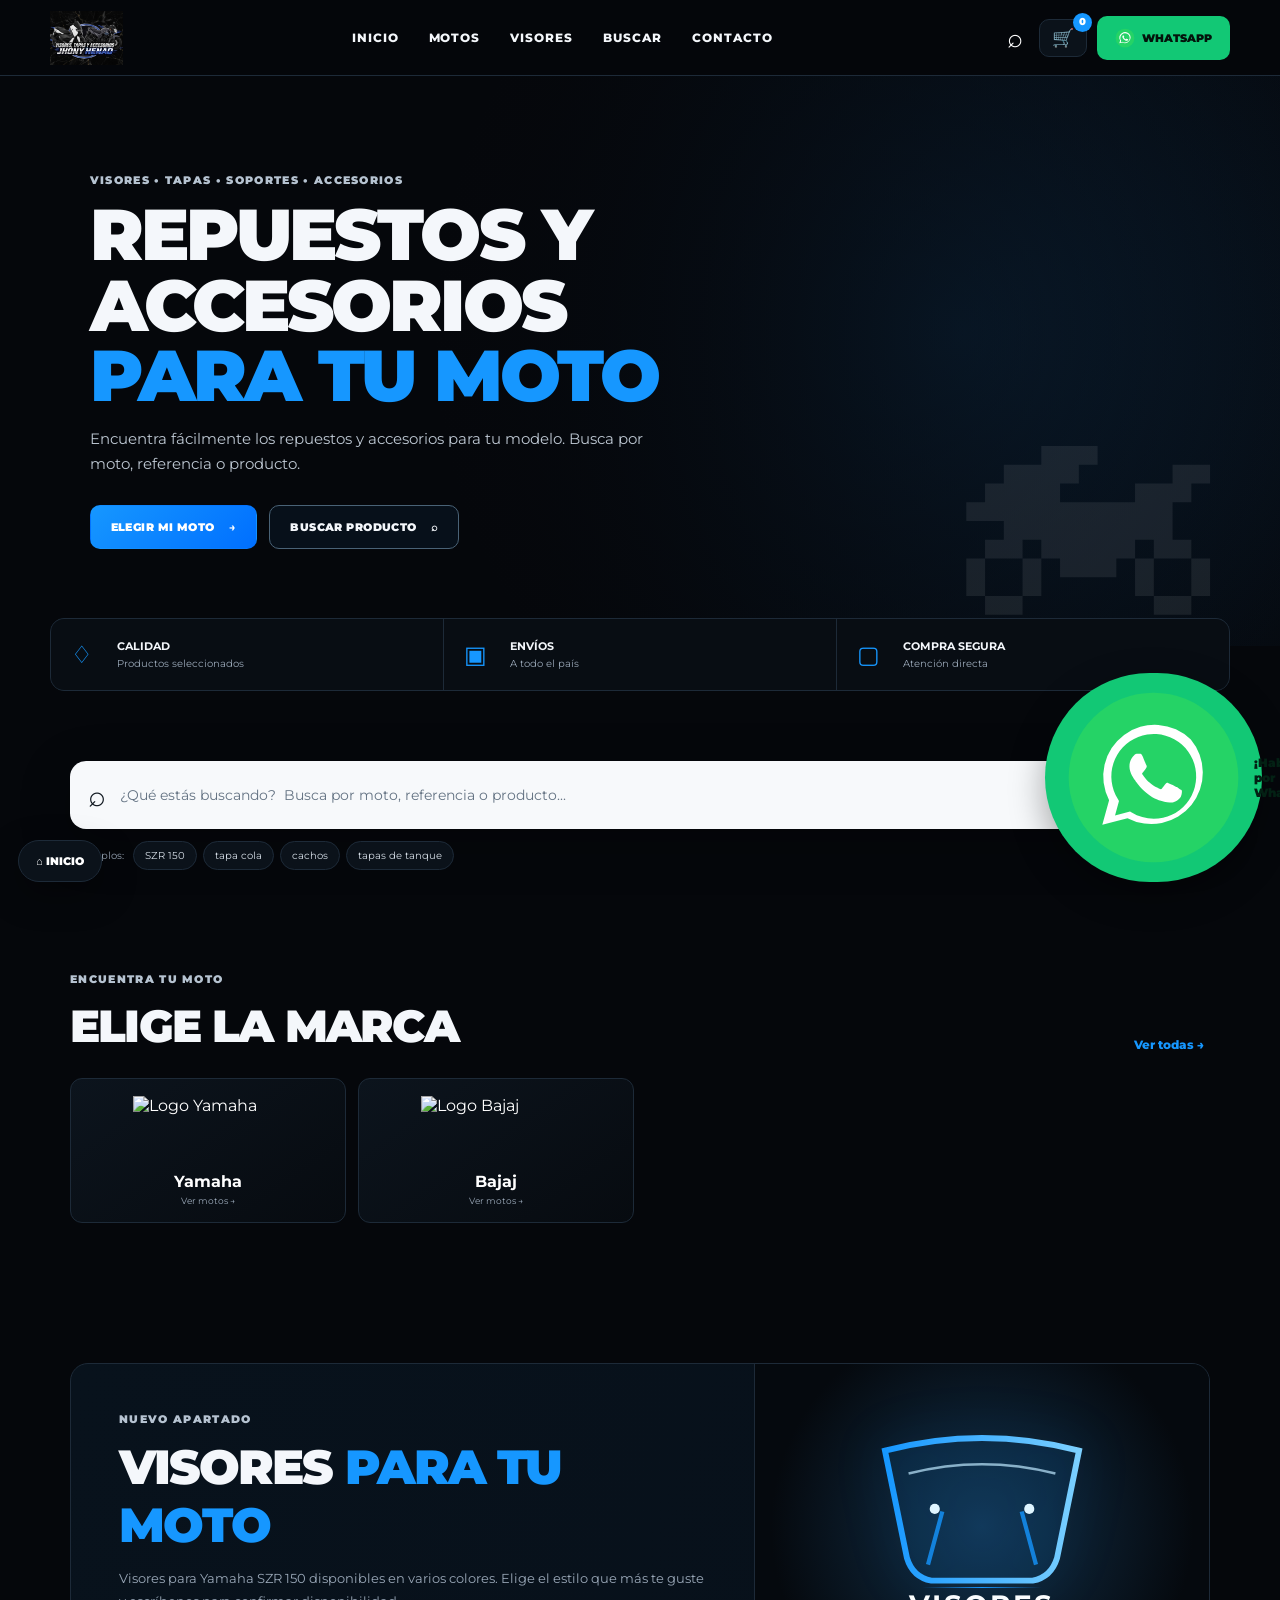
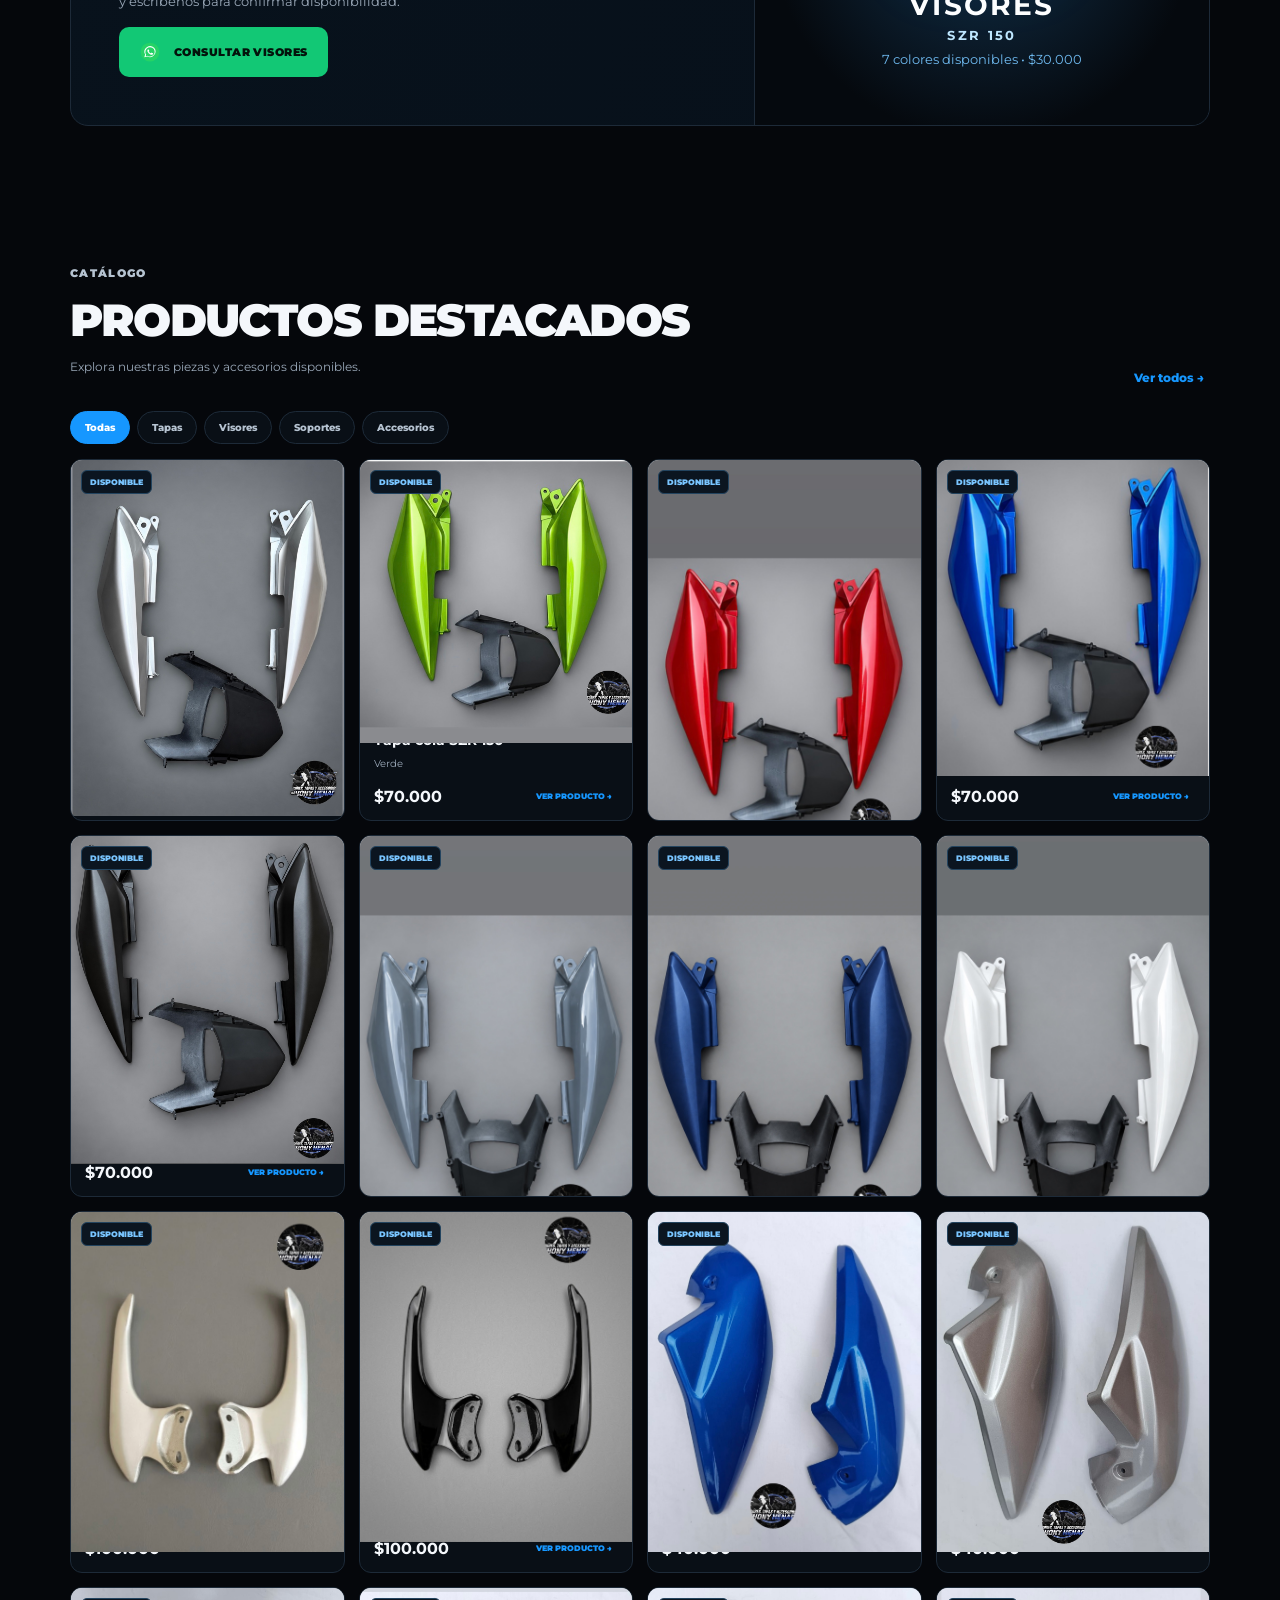
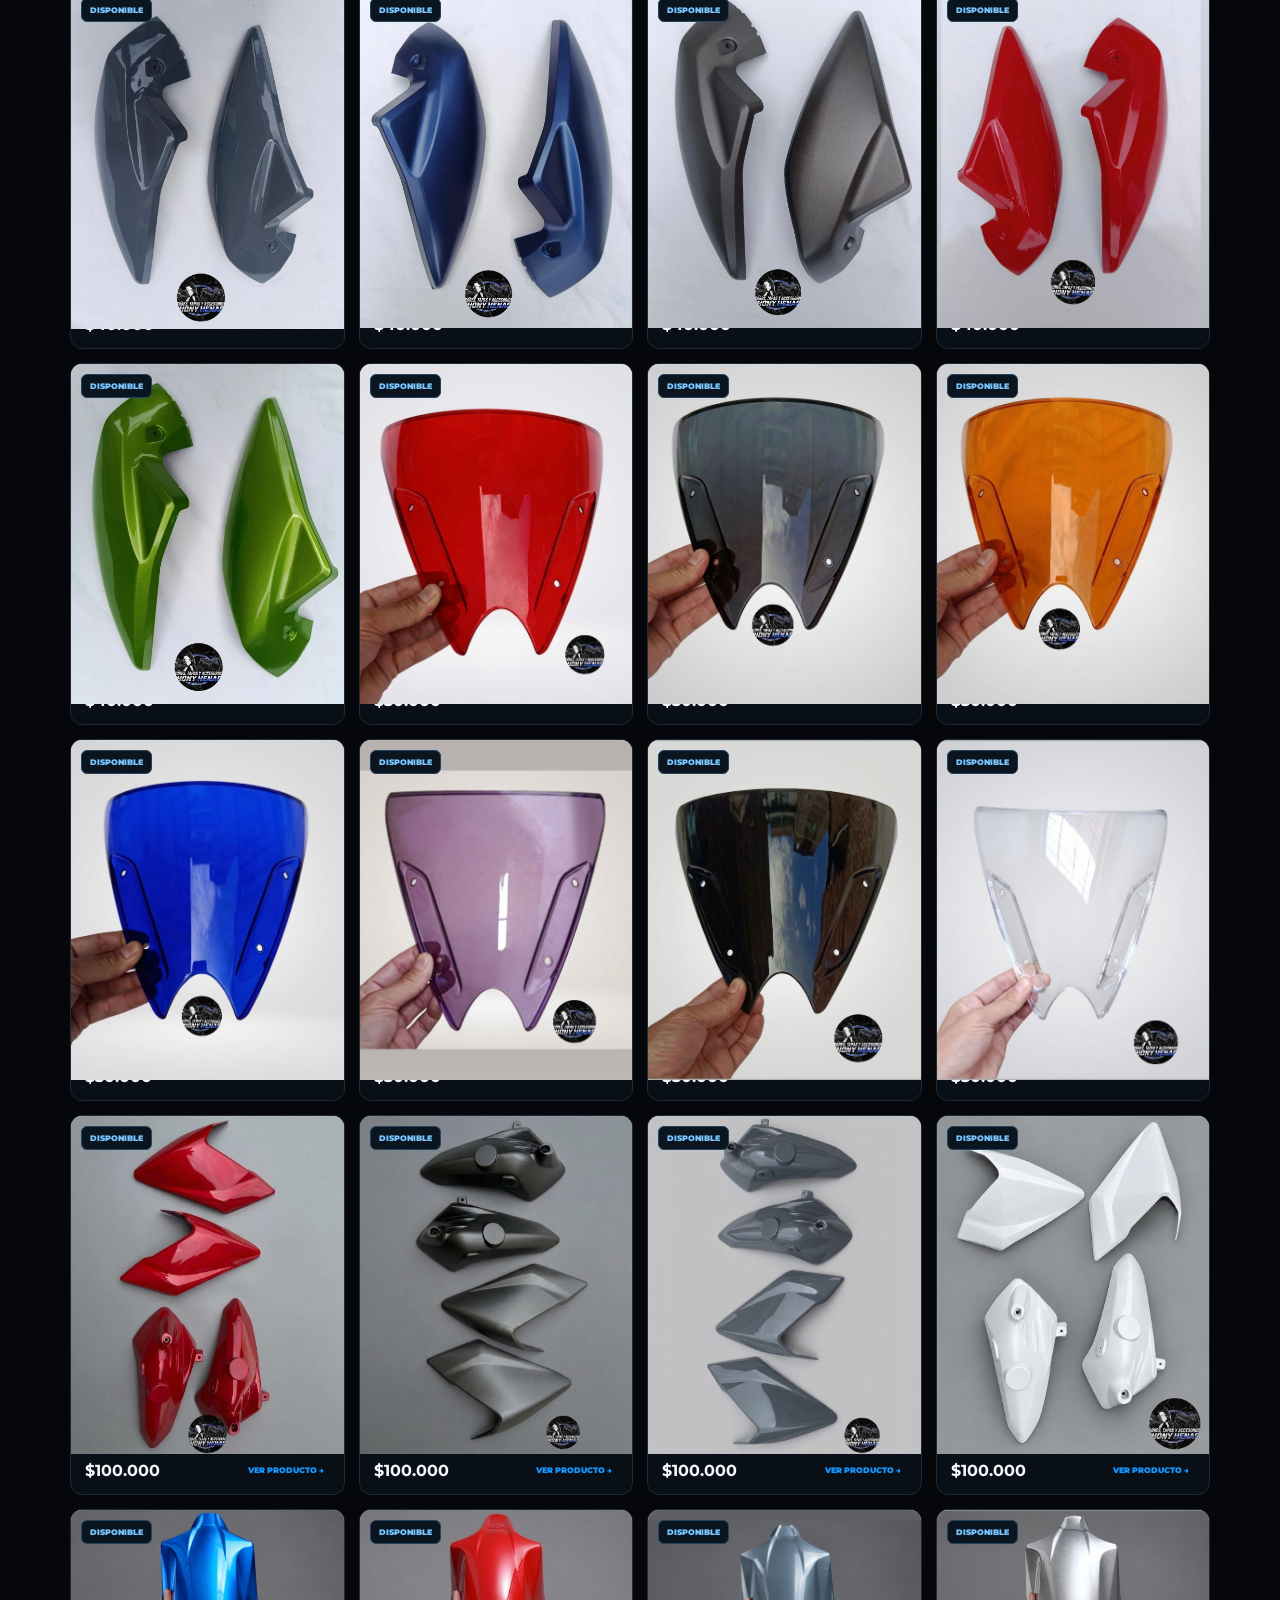
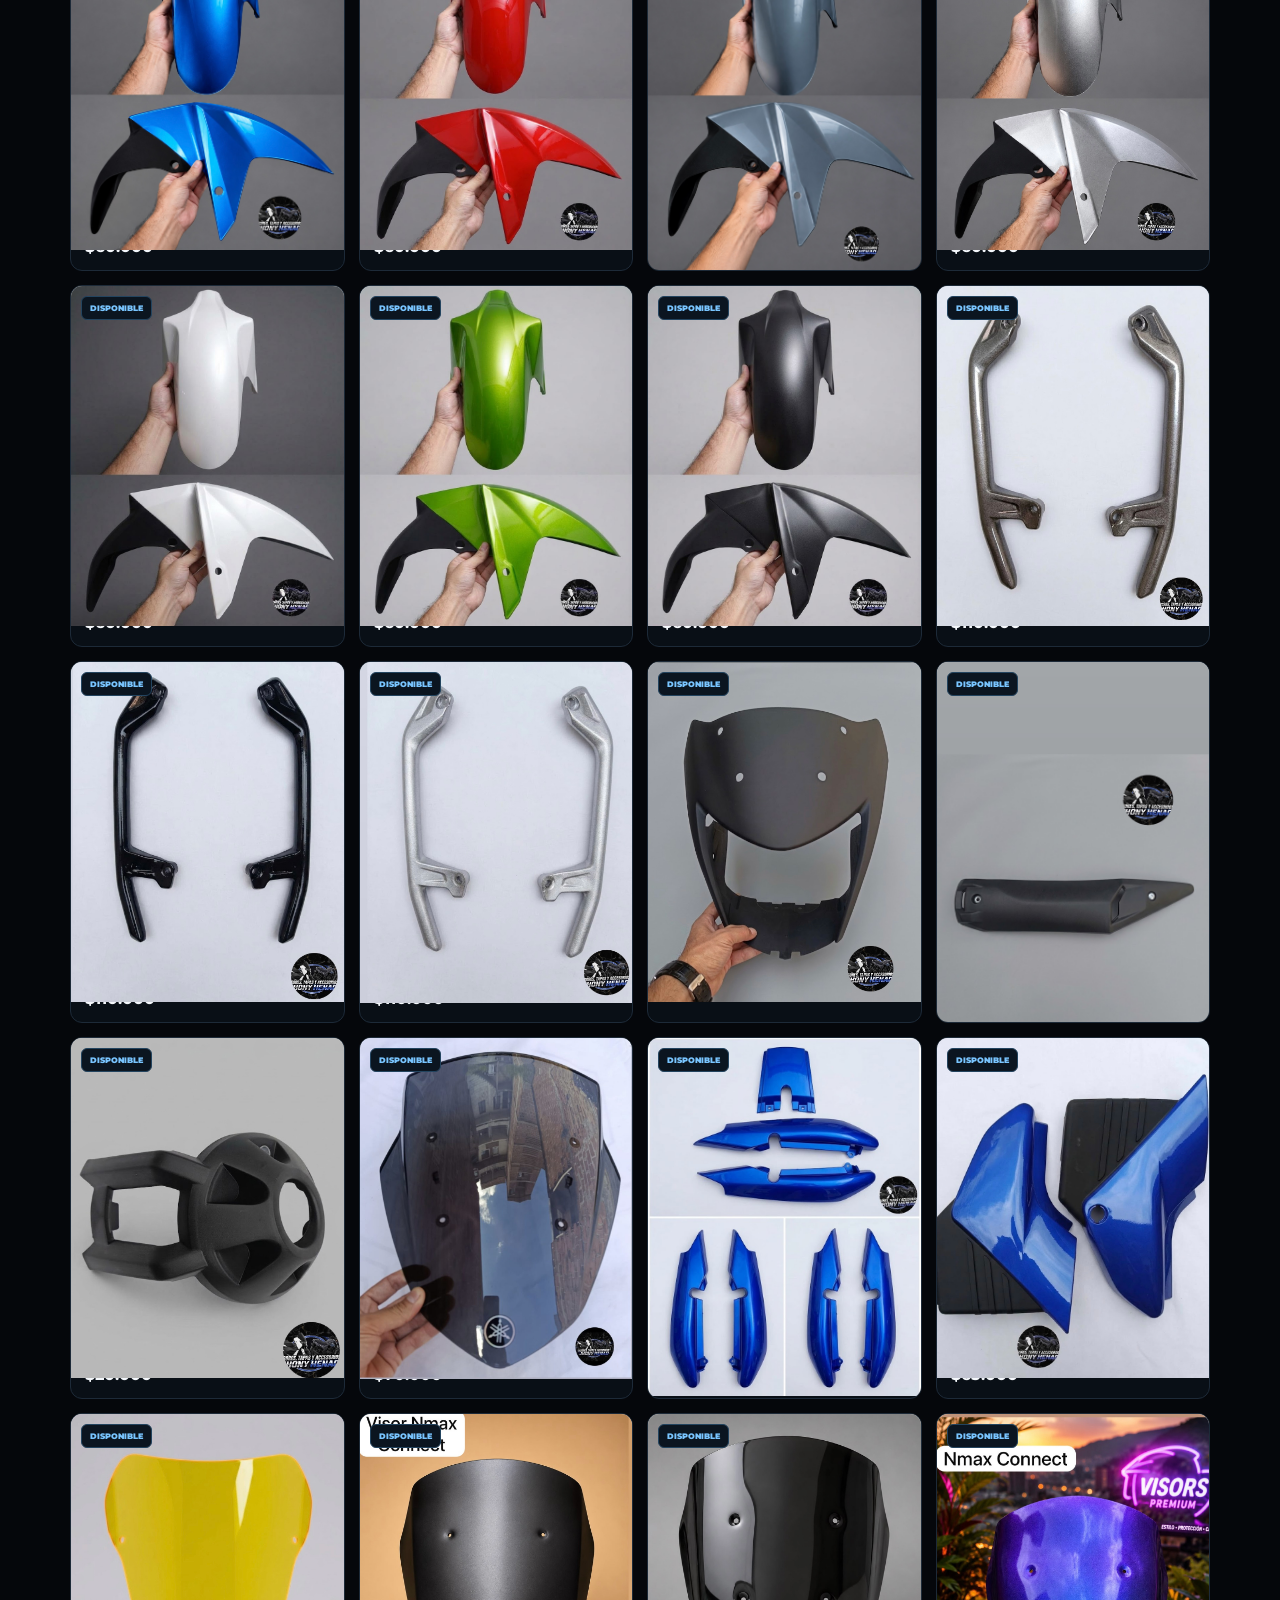
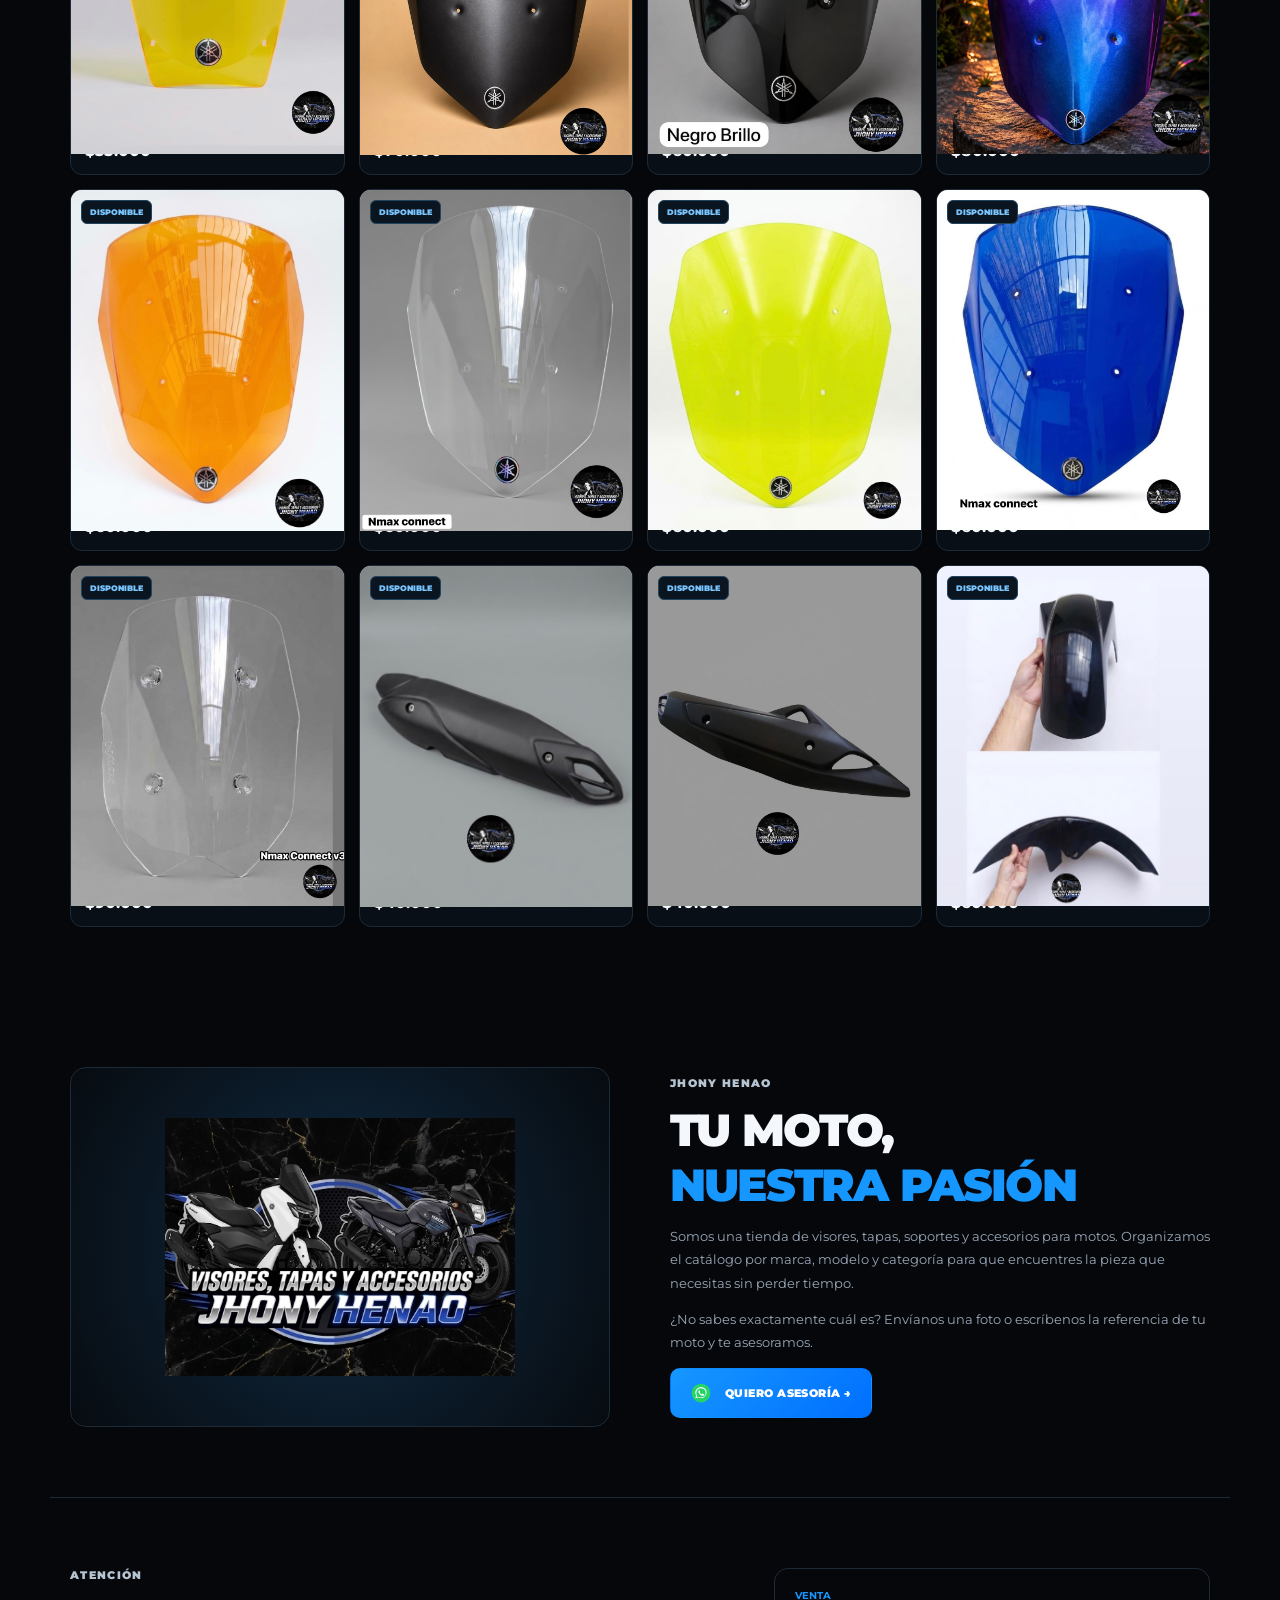
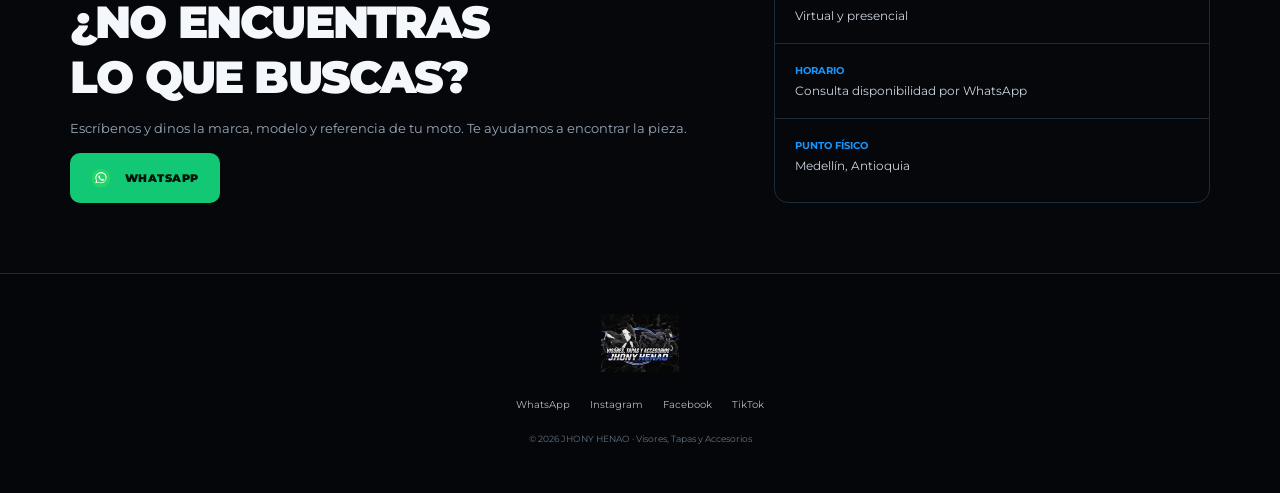
==== commit d42507ee: "Add files via upload" ====
--- a/index.html
+++ b/index.html
@@ -110,6 +110,8 @@
 
 <a class="float-wa" href="https://api.whatsapp.com/send?phone=573016146491&text=Hola%2C%20JHONY%20HENAO.%20Necesito%20ayuda%20con%20un%20producto%20para%20mi%20moto." target="_blank" rel="noopener" aria-label="WhatsApp"><img src="whatsapp.svg" alt=""><span>¡Hablemos por WhatsApp!</span></a>
 
+<button class="home-btn" id="homeBtn" type="button" aria-label="Volver al inicio">⌂ INICIO</button>
+
 <div class="modal" id="productModal" aria-hidden="true">
   <div class="modal-backdrop" id="modalBackdrop"></div>
   <div class="modal-card"><button class="modal-close" id="modalClose">×</button><div class="modal-media"><img id="modalImage" src="" alt=""><div class="modal-thumbs" id="modalThumbs"></div></div><div class="modal-info"><span class="eyebrow" id="modalCategory">PRODUCTO</span><h2 id="modalName"></h2><strong id="modalPrice"></strong><p id="modalCompatibility"></p><p id="modalDescription"></p><div class="modal-tags" id="modalTags"></div><button class="btn primary full" id="addToCart">AGREGAR AL CARRITO</button><a class="btn wa full" id="modalWhatsapp" target="_blank" rel="noopener">CONSULTAR POR WHATSAPP</a></div></div>
@@ -139,7 +141,8 @@
     </form>
   </aside>
 </div>
-<script src="productos.js?v=20260917-1"></script>
-<script src="script.js?v=20260917-1"></script>
+
+<script src="productos.js?v=20260917-3"></script>
+<script src="script.js?v=20260917-3"></script>
 </body>
 </html>
--- a/style.css
+++ b/style.css
@@ -98,7 +98,6 @@
 @media(max-width:900px){.modal-thumbs{bottom:8px}.modal-thumb{width:52px;height:43px;flex-basis:52px}}
 @media(max-width:560px){.modal-thumbs{bottom:6px;gap:5px}.modal-thumb{width:45px;height:37px;flex-basis:45px}}
 
-
 /* ===== Ajustes móviles y carrito ===== */
 html,body{width:100%;max-width:100%;overflow-x:hidden}
 body{overscroll-behavior-x:none}
@@ -149,3 +148,9 @@
   .product-info h3{font-size:11px}
   .product-bottom strong{font-size:14px}
 }
+
+
+/* Botón global para volver al inicio sin perder el catálogo. */
+.home-btn{position:fixed;left:18px;bottom:18px;z-index:46;border:1px solid var(--line);background:#0b121a;color:#fff;border-radius:999px;padding:13px 17px;font-size:11px;font-weight:900;box-shadow:0 12px 35px rgba(0,0,0,.35)}
+.home-btn:hover{border-color:var(--blue);color:var(--blue)}
+@media(max-width:560px){.home-btn{left:12px;bottom:12px;padding:0;width:52px;height:52px;display:grid;place-items:center;font-size:10px}.float-wa{right:12px;bottom:12px}}
